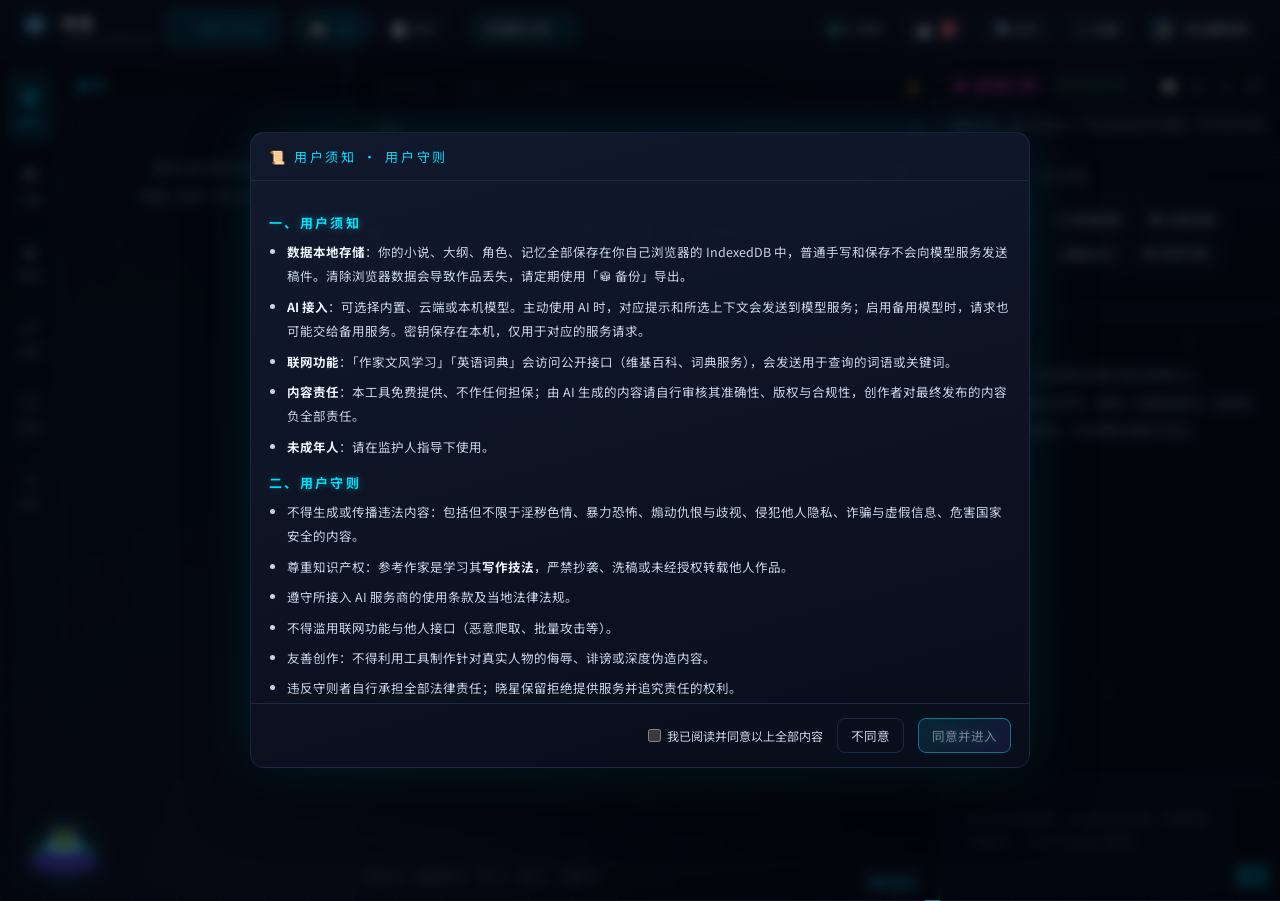
==== index.html @ 67d029e2 "v4.6.0: only DeepSeek is paid (stated clearly), admin entry rebuilt next to inbox, full in-console a" ====
<!DOCTYPE html>
<html lang="zh-CN">
<head>
<meta charset="UTF-8" />
<meta name="viewport" content="width=device-width, initial-scale=1.0" />
<title>晓星 XIAOXING · 全风格小说创作台</title>
<link rel="icon" href="data:image/svg+xml,%3Csvg xmlns='http://www.w3.org/2000/svg' viewBox='0 0 64 64'%3E%3Cdefs%3E%3ClinearGradient id='g' x1='0' y1='0' x2='1' y2='1'%3E%3Cstop offset='0' stop-color='%2300e0ff'/%3E%3Cstop offset='1' stop-color='%237c5cff'/%3E%3C/linearGradient%3E%3C/defs%3E%3Cpath d='M32 4 C34 16 42 22 56 24 C42 26 34 32 32 44 C30 32 22 26 8 24 C22 22 30 16 32 4 Z' fill='url(%23g)'/%3E%3Cpath d='M20 13 L44 35 M44 13 L20 35' stroke='%23eaf6ff' stroke-width='5' stroke-linecap='round'/%3E%3C/svg%3E" />
<meta name="description" content="晓星 XIAOXING —— 免费全风格小说在线创作平台：男频/女频风格表格、大纲、角色卡、记忆库、AI 剧情引擎、作家文风联网学习、英语词典。数据保存在本地浏览器，无字数上限。" />
<meta name="keywords" content="小说写作,在线写小说,AI写小说,小说创作平台,写小说网站,网文创作,小说大纲,剧情推演,AI续写,作家文风,英语词典,晓星,XIAOXING,novel writing,AI novel writer" />
<meta name="author" content="晓星 XIAOXING" />
<meta name="robots" content="index, follow" />
<meta name="theme-color" content="#04060e" />
<link rel="manifest" href="manifest.webmanifest" />
<link rel="apple-touch-icon" href="icons/xiaoxing-192.png" />
<link rel="canonical" href="https://akc071001-max.github.io/xiaoxing/" />
<meta property="og:type" content="website" />
<meta property="og:site_name" content="晓星 XIAOXING" />
<meta property="og:title" content="晓星 XIAOXING · 全风格小说创作台" />
<meta property="og:description" content="免费全风格小说在线创作平台：风格表格、AI 剧情引擎、作家文风联网学习、英语词典，数据本地保存，无字数上限。" />
<meta property="og:url" content="https://akc071001-max.github.io/xiaoxing/" />
<meta property="og:locale" content="zh_CN" />
<meta property="og:image" content="https://akc071001-max.github.io/xiaoxing/og-image.png" />
<meta name="twitter:card" content="summary" />
<script type="application/ld+json">
{"@context":"https://schema.org","@type":"WebApplication","name":"晓星 XIAOXING","alternateName":"XIAOXING Novel Studio","url":"https://akc071001-max.github.io/xiaoxing/","description":"免费全风格小说在线创作平台：风格表格、大纲、角色卡、记忆库、AI 剧情引擎、作家文风联网学习、英语词典，数据保存在本地浏览器。","applicationCategory":"UtilitiesApplication","operatingSystem":"Any","inLanguage":["zh-CN","en","ru"],"offers":{"@type":"Offer","price":"0","priceCurrency":"CNY"},"featureList":["小说写作","小说大纲","角色卡","AI剧情引擎","作家文风学习","英语词典"]}
</script>
<link rel="preconnect" href="https://fonts.googleapis.com" />
<link rel="preconnect" href="https://fonts.gstatic.com" crossorigin />
<link href="https://fonts.googleapis.com/css2?family=Orbitron:wght@500;700;900&family=Noto+Sans+SC:wght@300;400;500;700&family=JetBrains+Mono:wght@400;600&display=swap" rel="stylesheet" />
<link rel="stylesheet" href="css/style.css?v=4.6.0" />
</head>
<body>
<canvas id="starfield" aria-hidden="true"></canvas>
<!-- 管理员专属背景：深黑青色氛围 + 屏幕中央的 LED 车灯（呼吸动效） -->
<div id="admin-eyes" aria-hidden="true">
  <div class="admin-eyes-row">
    <div class="admin-eye" id="admin-eye-l"></div>
    <div class="admin-eye" id="admin-eye-r"></div>
  </div>
  <div class="admin-eye-glow"></div>
  <div class="admin-eye-reflection"></div>
</div>
<div class="scanlines" aria-hidden="true"></div>

<header id="topbar">
  <div class="brand">
    <svg class="logo-svg" viewBox="0 0 64 64" aria-hidden="true">
      <defs>
        <linearGradient id="logoGrad" x1="0" y1="0" x2="1" y2="1">
          <stop offset="0" stop-color="#00e0ff" /><stop offset="1" stop-color="#7c5cff" />
        </linearGradient>
      </defs>
      <path class="logo-star" d="M32 4 C34 16 42 22 56 24 C42 26 34 32 32 44 C30 32 22 26 8 24 C22 22 30 16 32 4 Z" fill="url(#logoGrad)" />
      <path class="logo-x" d="M20 13 L44 35 M44 13 L20 35" stroke="#eaf6ff" stroke-width="5" stroke-linecap="round" />
    </svg>
    <div class="brand-text">
      <div class="brand-name" data-i18n-html="brand.name">晓星 <span>XIAOXING</span></div>
      <div class="brand-sub" data-i18n="brand.sub">全风格小说创作台</div>
    </div>
    <button class="tb-btn accent-btn" type="button" id="btn-quick-start" aria-haspopup="dialog" data-i18n-title="quick.title" title="新手工作台">
      <span aria-hidden="true">↗</span><span class="quick-start-label" data-i18n="quick.title">新手工作台</span>
    </button>
  </div>
  <div class="board-switch">
    <button class="chip mini on" id="board-novel" data-i18n="board.novel">📖 小说</button>
    <button class="chip mini" id="board-paper" data-i18n="board.paper">📄 论文</button>
  </div>
  <button id="btn-novel-switch" class="novel-pill" data-i18n-title="top.novelSwitch" title="切换 / 管理小说">
    <span id="novel-pill-title">未选择小说</span>
    <span class="pill-caret">▾</span>
  </button>
  <div class="topbar-right">
    <div id="stats" class="stats"></div>
    <div class="online-indicator" id="online-indicator" hidden title="当前在线人数（最近 5 分钟活跃）">
      <span class="online-dot"></span><span id="online-count">0</span><span data-i18n="online.label">在线</span>
    </div>
    <button class="tb-btn" id="btn-inbox" data-i18n-title="msg.title" title="私信" hidden>📩<span class="inbox-badge" id="inbox-badge" hidden>0</span></button>
    <button class="tb-btn admin-only" id="btn-admin-console" data-i18n="admin.open" data-i18n-title="admin.openTitle" title="站长操作台">👑 管理</button>
    <button class="tb-btn" id="btn-vip" data-i18n="btn.vip" data-i18n-title="btn.vipTitle" title="会员中心（试运营）">💎 会员</button>
    <button class="tb-btn" id="btn-settings" data-i18n="btn.settings" data-i18n-title="btn.settingsTitle" title="设置">⚙ 设置</button>
    <button class="tb-btn mobile-tool" type="button" id="btn-mobile-assistant" data-i18n-title="asst.title" title="创作小助手" aria-label="创作小助手">✦</button>
    <button id="btn-profile" class="profile-btn" data-i18n-title="btn.profileTitle" title="个人档案（头像 / 昵称）">
      <span id="profile-avatar" class="profile-avatar">✦</span>
      <span id="profile-name" data-i18n="profile.default">未设置昵称</span>
    </button>
  </div>
</header>

<div id="app">
  <nav id="main-nav" aria-label="功能区">
    <button class="nav-item active" data-module="chapters"><span class="nav-ic">☰</span><span class="nav-txt" data-i18n="nav.chapters">章节</span></button>
    <button class="nav-item" data-module="outline"><span class="nav-ic">◈</span><span class="nav-txt" data-i18n="nav.outline">大纲</span></button>
    <button class="nav-item" data-module="characters"><span class="nav-ic">♜</span><span class="nav-txt" data-i18n="nav.characters">角色</span></button>
    <button class="nav-item" data-module="style"><span class="nav-ic">🖊</span><span class="nav-txt" data-i18n="nav.style">文风</span></button>
    <button class="nav-item" data-module="world"><span class="nav-ic">◎</span><span class="nav-txt" data-i18n="nav.world">设定</span></button>
    <button class="nav-item" data-module="memories"><span class="nav-ic">◬</span><span class="nav-txt" data-i18n="nav.memories">记忆</span></button>
  </nav>

  <div id="mobile-paper-nav" class="mobile-tool">
    <button class="btn" type="button" id="btn-mobile-paper-list" aria-controls="side-panel" aria-expanded="false" data-i18n="p.list">论文列表</button>
    <button class="btn accent-btn" type="button" id="btn-mobile-paper-ai" aria-controls="ai-panel" aria-expanded="false" data-i18n="btn.aiToggle">✦ AI 引擎</button>
  </div>

  <aside id="side-panel">
    <div id="panel-head">
      <div id="panel-title">章节</div>
      <div id="panel-actions"></div>
      <button class="icon-btn mobile-tool" type="button" id="btn-mobile-panel-close" data-i18n-title="common.close" title="关闭" aria-label="关闭">✕</button>
    </div>
    <div id="panel-body" class="scroll-area"></div>
  </aside>

  <main id="editor-zone">
    <div id="editor-toolbar">
      <input id="chapter-title" type="text" data-i18n-ph="ed.chapterTitlePh" placeholder="章节标题（可留空，AI 可代起）…" maxlength="120" autocomplete="off" />
      <button class="icon-btn" id="btn-title-suggest" data-i18n-title="co.chapterTitle" title="AI 起章节名">✨</button>
      <select id="chapter-status" data-i18n-title="ed.chapterStatus" title="章节状态">
        <option value="draft" data-i18n="status.draft">草稿</option>
        <option value="revising" data-i18n="status.revising">修订中</option>
        <option value="done" data-i18n="status.done">定稿</option>
      </select>
      <span class="meta-chip" id="word-count">0 字</span>
      <span class="meta-chip save-chip" id="save-state">—</span>
      <button class="btn mini draft-history-btn" id="btn-chapter-history" type="button" disabled>版本历史</button>
      <button class="btn mini" id="btn-manuscript-search" type="button" aria-haspopup="dialog" disabled>全文查找</button>
      <span class="spacer"></span>
      <button class="tb-btn" id="btn-focus" data-i18n="btn.focus" data-i18n-title="btn.focusTitle" title="专注写作模式（隐藏面板）">⛶ 专注</button>
      <button class="tb-btn accent-btn" id="btn-ai-toggle" data-i18n="btn.aiToggle" data-i18n-title="btn.aiToggleTitle" title="AI 剧情引擎">✦ AI 引擎</button>
    </div>
    <div id="chapter-outline-bar">
      <div class="co-head">
        <span class="co-label desktop-brief-label" data-i18n="co.label">📋 本章大纲</span>
        <button class="btn mobile-tool mobile-brief-toggle" type="button" id="btn-mobile-outline" aria-controls="chapter-outline" aria-expanded="false" data-i18n="co.label">📋 本章大纲</button>
        <button class="btn coach-entry" id="btn-chapter-coach" type="button" disabled>构思这一章</button>
        <button class="btn primary gen-btn" id="btn-gen-chapter" data-i18n="co.gen">🚀 开始创作</button>
        <button class="btn" id="btn-gen-again" data-i18n="co.again" data-i18n-title="co.againTitle" title="对结果不满意？重新生成">🔄 重新生成</button>
        <span class="spacer"></span>
        <button class="icon-btn" id="btn-layout-toggle" data-i18n-title="co.layoutToggleTitle" title="切换布局：上下 / 左右分屏">⇋</button>
        <span class="co-hint" id="gen-hint"></span>
      </div>
      <textarea id="chapter-outline" rows="3" data-i18n-ph="co.ph" placeholder="输入本章大纲：本章要发生什么、出现哪些人物、埋什么伏笔…… 输入后点「⚡ 联网生成正文」"></textarea>
    </div>
    <div id="mobile-novel-writing" class="mobile-writing-tools" data-writing-board="novel" hidden>
      <details>
        <summary><span aria-hidden="true">⌨</span><span data-writing-label="keys">写作键</span></summary>
        <div class="mobile-writing-keys" role="group" data-writing-area="tools">
          <button type="button" class="btn" data-writing-key="quotes">“ ”</button>
          <button type="button" class="btn" data-writing-key="brackets">（ ）</button>
          <button type="button" class="btn" data-writing-key="dash">——</button>
          <button type="button" class="btn" data-writing-key="ellipsis">……</button>
          <button type="button" class="btn" data-writing-key="paragraph">↵</button>
          <button type="button" class="btn" data-writing-key="end">↓</button>
        </div>
      </details>
      <button type="button" class="btn mobile-writing-save" data-writing-key="save" aria-controls="editor"><span aria-hidden="true">✓</span><span data-writing-label="save">保存</span></button>
    </div>
    <textarea id="editor" spellcheck="false" data-i18n-ph="ed.editorPh" placeholder="全新章节，从这里开始你的宇宙……（Ctrl+S 保存 · 右侧 ✦ 召唤 AI 引擎）"></textarea>
    <div id="editor-statusbar">
      <span id="status-words">字数：0</span>
      <span id="status-pos">行 1 · 列 1</span>
      <span id="status-chars">字符 0</span>
      <button id="btn-review-chapter" class="btn mini review-entry" type="button" aria-haspopup="dialog">稿件自检</button>
    </div>

    <div id="paper-zone">
      <div id="paper-toolbar">
        <input id="paper-title" type="text" data-i18n-ph="p.titlePh" placeholder="论文标题（可留空，AI 可代起）…" maxlength="120" autocomplete="off" />
        <select id="paper-status" data-i18n-title="p.statusTitle" title="论文状态">
          <option value="draft" data-i18n="status.draft">草稿</option>
          <option value="revising" data-i18n="status.revising">修订中</option>
          <option value="done" data-i18n="status.done">定稿</option>
        </select>
        <select id="paper-lang" data-i18n-title="p.langTitle" title="论文输出语言">
          <option value="zh">中文</option>
          <option value="en">English</option>
          <option value="ru">Русский</option>




        </select>
        <span class="meta-chip" id="paper-word-count">0 字</span>
        <span class="meta-chip save-chip" id="paper-save-state">—</span>
      <button class="btn mini draft-history-btn" id="btn-paper-history" type="button" disabled>版本历史</button>
        <span class="spacer"></span>
        <button class="btn" id="btn-paper-guide" type="button" aria-haspopup="dialog" data-i18n="p.guide">写作向导</button>
        <button type="button" class="btn" id="btn-paper-sources" aria-haspopup="dialog" data-i18n="refs.open" disabled>文献笔记</button>
        <button class="btn primary gen-btn" id="btn-paper-gen" data-i18n="p.gen">📚 检索并生成论文</button>
        <button class="btn" id="btn-paper-again" data-i18n="p.again" data-i18n-title="co.againTitle" title="对结果不满意？重新生成">🔄 重新生成</button>
      </div>
      <div id="paper-topic-bar">
        <span class="co-label desktop-brief-label" data-i18n="p.topicLabel">📄 论文主题 / 要求</span>
        <button class="btn mobile-tool mobile-brief-toggle" type="button" id="btn-mobile-topic" aria-controls="paper-topic" aria-expanded="false" data-i18n="p.topicLabel">📄 论文主题 / 要求</button>
        <textarea id="paper-topic" rows="3" data-i18n-ph="p.topicPh" placeholder="输入论文主题与研究要求…（生成时会联网检索文献，正文带引用编号与出处链接）"></textarea>
      </div>
      <div id="paper-free-note">
        <span data-i18n="p.freeNote"></span>
        <button class="btn mini primary" id="btn-paper-upgrade" data-i18n="p.upgrade">💎 升级获得更佳正文</button>
      </div>
      <div id="mobile-paper-writing" class="mobile-writing-tools" data-writing-board="paper" hidden>
        <details>
          <summary><span aria-hidden="true">⌨</span><span data-writing-label="keys">写作键</span></summary>
          <div class="mobile-writing-keys" role="group" data-writing-area="tools">
            <button type="button" class="btn" data-writing-key="quotes">“ ”</button>
            <button type="button" class="btn" data-writing-key="brackets">（ ）</button>
            <button type="button" class="btn" data-writing-key="dash">——</button>
            <button type="button" class="btn" data-writing-key="ellipsis">……</button>
            <button type="button" class="btn" data-writing-key="paragraph">↵</button>
            <button type="button" class="btn" data-writing-key="end">↓</button>
          </div>
        </details>
        <button type="button" class="btn mobile-writing-save" data-writing-key="save" aria-controls="paper-editor"><span aria-hidden="true">✓</span><span data-writing-label="save">保存</span></button>
      </div>
      <textarea id="paper-editor" spellcheck="false" data-i18n-ph="p.editorPh" placeholder="论文正文将生成在这里：正文带 [1][2] 引用标注，文末附参考文献列表（含出处与网页链接）…"></textarea>
      <div id="paper-statusbar">
        <span id="paper-status-words">字数：0</span>
        <span id="paper-status-pos">行 1 · 列 1</span>
        <button id="btn-review-paper" class="btn mini review-entry" type="button" aria-haspopup="dialog">稿件自检</button>
      </div>
    </div>
  </main>

  <aside id="ai-panel">
    <div id="ai-head">
      <div class="ai-title" data-i18n="ai.title">✦ 剧情引擎</div>
      <div class="ai-model-tag" id="ai-model-tag">未配置模型</div>
      <div class="ai-head-btns">
        <button class="icon-btn" id="btn-dict" data-i18n-title="btn.dictTitle" title="英语词典（选中正文后打开自动查词）">📖</button>
        <button class="icon-btn" id="btn-ai-config" data-i18n-title="ai.configTitle" title="AI 设置">⚙</button>
        <button class="icon-btn" id="btn-ai-clear" data-i18n-title="ai.clearTitle" title="清空对话">⌫</button>
        <button class="icon-btn" id="btn-ai-close" data-i18n-title="ai.closeTitle" title="收起面板">✕</button>
      </div>
    </div>
    <p id="ai-data-note" data-i18n="ai.dataNote">使用 AI 时会发送相关上下文；手写和本地保存不发送稿件。</p>
    <div id="ai-context">
      <details id="ai-ctx-details">
        <summary data-i18n="ai.ctx">上下文注入 · 记忆范围</summary>
        <div class="ctx-grid">
          <label class="ctx-item"><input type="checkbox" id="ctx-outline" checked /> <span data-i18n="ctx.outline">大纲</span></label>
          <label class="ctx-item"><input type="checkbox" id="ctx-chars" checked /> <span data-i18n="ctx.chars">角色卡</span></label>
          <label class="ctx-item"><input type="checkbox" id="ctx-world" checked /> <span data-i18n="ctx.world">世界观设定</span></label>
          <label class="ctx-item"><input type="checkbox" id="ctx-mem" checked /> <span data-i18n="ctx.mem">记忆库</span></label>
          <label class="ctx-item"><input type="checkbox" id="ctx-chat-history" checked /> <span data-i18n="ctx.chatHistory">对话历史</span></label>
          <label class="ctx-item ctx-num"><span data-i18n="ctx.prev">前文章节</span> <input type="number" id="ctx-chapters" value="2" min="0" max="20" /></label>
        </div>
      </details>
    </div>
    <div id="ai-quick">
      <button class="chip" data-action="continue" data-i18n="chip.continue">▶ 续写本章</button>
      <button class="chip" data-action="plot" data-i18n="chip.plot">⛨ 推演剧情</button>
      <button class="chip" data-action="brainstorm" data-i18n="chip.brainstorm">✦ 头脑风暴</button>
      <button class="chip" data-action="polish" data-i18n="chip.polish">✎ 润色选中</button>
      <button class="chip" data-action="extract" data-i18n="chip.extract">◬ 提取记忆</button>
      <button class="chip" data-action="outline" data-i18n="chip.outline">◈ 生成大纲</button>
      <button class="chip" data-action="style" data-i18n="chip.style">✧ 文风诊断</button>
    </div>
    <div id="ai-messages" class="scroll-area"></div>
    <div id="ai-input-row">
      <textarea id="ai-input" rows="3" data-i18n-ph="ai.inputPh" placeholder="与 AI 讨论剧情、让它记住设定、或直接下指令…（Ctrl+Enter 发送）"></textarea>
      <div class="ai-send-wrap">
        <button id="btn-ai-send" class="accent-btn" data-i18n="ai.send">发送</button>
        <button id="btn-ai-stop" class="stop-btn" data-i18n="ai.stop" style="display:none">■ 停止</button>
      </div>
    </div>
  </aside>
</div>

<!-- 书库 -->
<div class="modal-overlay" id="modal-library" hidden>
  <div class="modal">
    <div class="modal-head">
      <div class="modal-title" data-i18n="lib.title">◈ 书库管理</div>
      <button class="icon-btn modal-close" data-close="modal-library">✕</button>
    </div>
    <div class="modal-body">
      <div id="library-list" class="scroll-area lib-list-max"></div>
    </div>
    <div class="modal-foot">
      <button class="btn primary" id="btn-new-novel" data-i18n="lib.new">＋ 新建小说</button>
      <button class="btn ghost" data-close="modal-library" data-i18n="common.close">关闭</button>
    </div>
  </div>
</div>

<!-- 新建/编辑小说（含风格表格） -->
<div class="modal-overlay" id="modal-novel" hidden>
  <div class="modal wide">
    <div class="modal-head">
      <div class="modal-title" id="novel-modal-title">新建小说</div>
      <button class="icon-btn modal-close" data-close="modal-novel">✕</button>
    </div>
    <div class="modal-body">
      <div class="form-col">
        <div class="form-row2">
          <label><span data-i18n="novel.title">书名（可留空，稍后由大纲推理）</span>
            <input id="novel-title" type="text" maxlength="60" data-i18n-ph="novel.titlePh" placeholder="可留空（待定）…" autocomplete="off" />
          </label>
          <label><span data-i18n="novel.descLabel">简介（AI 与记忆系统自动引用）</span>
            <textarea id="novel-desc" rows="2" data-i18n-ph="novel.descPh" placeholder="一句话梗概、核心冲突、风格基调…"></textarea>
          </label>
        </div>
        <div class="novel-title-suggest-row">
          <button class="btn mini" id="btn-novel-title-suggest" data-i18n="novel.titleSuggest">✨ 智能起书名</button>
          <span class="style-chip-note" data-i18n="novel.titleSuggestHint">书名可先空着，写下简介后让 AI 从大纲推理多个候选书名，你来挑选</span>
        </div>
        <div class="style-table">
          <div class="style-row">
            <div class="style-label" data-i18n="style.audience">用户群体</div>
            <div class="style-options" data-field="audience">
              <button class="chip" data-val="男频">男频</button>
              <button class="chip" data-val="女频">女频</button>
              <button class="chip" data-val="通用">通用</button>
            </div>
          </div>
          <div class="style-row">
            <div class="style-label" data-i18n="style.genres">类型（可多选）</div>
            <div class="style-options" data-field="genres"></div>
          </div>
          <div class="style-row">
            <div class="style-label" data-i18n="style.length">篇幅</div>
            <div class="style-options" data-field="length">
              <button class="chip" data-val="长篇">长篇</button>
              <button class="chip" data-val="中篇">中篇</button>
              <button class="chip" data-val="短篇">短篇</button>
              <button class="chip" data-val="未定">未定</button>
            </div>
          </div>
          <div class="style-row">
            <div class="style-label" data-i18n="style.pov">视角</div>
            <div class="style-options" data-field="pov">
              <button class="chip" data-val="第一人称">第一人称</button>
              <button class="chip" data-val="第三人称">第三人称</button>
              <button class="chip" data-val="多视角">多视角</button>
              <button class="chip" data-val="未定">未定</button>
            </div>
          </div>
          <div class="style-row">
            <div class="style-label" data-i18n="style.tone">基调</div>
            <div class="style-options" data-field="tone">
              <button class="chip" data-val="爽文">爽文</button>
              <button class="chip" data-val="正剧">正剧</button>
              <button class="chip" data-val="轻松">轻松</button>
              <button class="chip" data-val="虐文">虐文</button>
              <button class="chip" data-val="悬疑">悬疑</button>
              <button class="chip" data-val="治愈">治愈</button>
              <button class="chip" data-val="未定">未定</button>
            </div>
          </div>
          <div class="style-row">
            <div class="style-label" data-i18n="style.lang">写作语言</div>
            <div class="style-options" data-field="lang">
              <button class="chip" data-val="zh">中文</button>
              <button class="chip" data-val="en">English</button>
              <button class="chip" data-val="ru">Русский</button>
            </div>
          </div>
          <div class="style-row">
            <div class="style-label" data-i18n="style.narrative">写法</div>
            <div class="style-options" data-field="narrative">
              <button class="chip" data-val="dialogue">对话为主</button>
              <button class="chip" data-val="balanced">对话叙述均衡</button>
              <button class="chip" data-val="narrative">叙述为主</button>
            </div>
          </div>
          <div class="style-row">
            <div class="style-label" data-i18n="style.standard">创作标准</div>
            <div class="style-options" data-field="standard">
              <button class="chip" data-val="通用" data-i18n="style.stGeneric">通用</button>
              <button class="chip" data-val="中国网文" data-i18n="style.stNet">中国网文</button>
              <button class="chip" data-val="中式传统" data-i18n="style.stTrad">中式传统</button>
              <button class="chip" data-val="日式轻小说" data-i18n="style.stJP">日式轻小说</button>
              <button class="chip" data-val="欧美小说" data-i18n="style.stWest">欧美小说</button>
              <button class="chip" data-val="俄式文学" data-i18n="style.stRu">俄式文学</button>
            </div>
          </div>
          <div class="style-row">
            <div class="style-label" data-i18n="style.personal">个性化输出</div>
            <div class="style-options" data-field="personal">
              <button class="chip" data-val="human" data-i18n="style.perHuman">更像人写的（自然化）</button>
              <button class="chip" data-val="standard" data-i18n="style.perStandard">标准输出</button>
            </div>
          </div>
          <div class="style-row">
            <div class="style-label" data-i18n="style.authors">参考作家（可多选）</div>
            <div class="style-options" data-field="authors"></div>
            <div class="style-learn">
              <button class="btn mini" id="btn-novel-learn" data-i18n="style.learn">⛁ 联网学习文风</button>
              <span id="novel-learn-status" class="learn-status"></span>
            </div>
          </div>
        </div>
      </div>
    </div>
    <div class="modal-foot">
      <button class="btn primary" id="btn-save-novel" data-i18n="common.save">保存</button>
      <button class="btn ghost" data-close="modal-novel" data-i18n="common.cancel">取消</button>
    </div>
  </div>
</div>

<dialog id="modal-paper-sources" class="modal wide paper-notebook" aria-labelledby="paper-source-heading">
  <div class="modal-head">
    <h2 class="modal-title" id="paper-source-heading">文献笔记</h2>
    <button type="button" class="icon-btn" id="paper-source-close" aria-label="关闭文献笔记">✕</button>
  </div>
  <div class="modal-body">
    <p class="paper-notebook-intro" id="paper-source-intro"></p>
    <div class="paper-notebook-tabs">
      <button type="button" class="btn" id="paper-source-tab-library" aria-pressed="false" aria-controls="paper-source-library"></button>
      <button type="button" class="btn" id="paper-source-tab-form" aria-pressed="true" aria-controls="paper-source-form"></button>
    </div>
    <div class="paper-notebook-columns">
      <form id="paper-source-form" class="paper-notebook-form">
        <h3 id="paper-source-form-title"></h3>
        <label><span id="paper-source-title-label"></span><input class="input" id="paper-source-title" type="text" maxlength="180" required></label>
        <label><span id="paper-source-url-label"></span><input class="input" id="paper-source-url" type="text" inputmode="url" maxlength="600" required></label>
        <div class="paper-notebook-meta">
          <label><span id="paper-source-authors-label"></span><input class="input" id="paper-source-authors" type="text" maxlength="160"></label>
          <label><span id="paper-source-year-label"></span><input class="input" id="paper-source-year" type="text" inputmode="numeric" maxlength="12"></label>
        </div>
        <label><span id="paper-source-venue-label"></span><input class="input" id="paper-source-venue" type="text" maxlength="140"></label>
        <label><span id="paper-source-notes-label"></span><textarea class="input" id="paper-source-notes" rows="3" maxlength="1600"></textarea></label>
        <label class="source-note-check"><input id="paper-source-read" type="checkbox"><span id="paper-source-read-label"></span></label>
        <label class="source-note-check"><input id="paper-source-ai" type="checkbox"><span id="paper-source-ai-label"></span></label>
        <div class="source-note-actions"><button class="btn primary" id="paper-source-submit" type="submit"></button><button class="btn" id="paper-source-reset" type="button"></button></div>
        <output id="paper-source-form-status" class="source-note-meta" aria-live="polite"></output>
      </form>
      <section id="paper-source-library" class="paper-notebook-library" aria-labelledby="paper-source-list-title">
        <h3 id="paper-source-list-title"></h3>
        <div id="paper-source-list"></div>
        <form id="paper-source-search" class="paper-notebook-search">
          <h3 id="paper-source-search-title"></h3>
          <p class="source-note-meta" id="paper-source-search-tip"></p>
          <input class="input" id="paper-source-query" type="search" maxlength="180" required>
          <button type="submit" class="btn" id="paper-source-search-submit"></button>
        </form>
        <output id="paper-source-search-status" class="source-note-meta" aria-live="polite"></output>
        <div id="paper-source-results"></div>
      </section>
    </div>
  </div>
</dialog>

<div class="modal-overlay" id="modal-paper-guide" hidden>
  <section class="modal paper-guide" role="dialog" aria-modal="true" aria-labelledby="paper-guide-title">
    <header class="modal-head">
      <h2 class="modal-title" id="paper-guide-title" data-i18n="p.guideTitle">论文写作路线</h2>
      <button class="icon-btn modal-close" type="button" data-close="modal-paper-guide" data-i18n-title="common.close">✕</button>
    </header>
    <div class="modal-body">
      <ol class="paper-guide-steps">
        <li data-i18n="p.step1"></li>
        <li data-i18n="p.step2"></li>
        <li data-i18n="p.step3"></li>
      </ol>
      <section class="paper-guide-section" aria-labelledby="paper-guide-start">
        <h3 id="paper-guide-start" data-i18n="p.guideStart">选择一个起步模板</h3>
        <p id="paper-guide-template-note"></p>
        <div class="paper-guide-tools">
          <button class="btn" type="button" data-paper-template="review" data-i18n="p.tplReview">文献综述</button>
          <button class="btn" type="button" data-paper-template="compare" data-i18n="p.tplCompare">比较分析</button>
          <button class="btn" type="button" data-paper-template="empirical" data-i18n="p.tplEmpirical">实证研究</button>
        </div>
      </section>
      <section class="paper-guide-section">
        <button class="btn primary" type="button" id="btn-paper-audit" data-i18n="p.audit">核对正文引用</button>
        <button type="button" class="btn" id="paper-source-open-notes" data-i18n="refs.open">文献笔记</button>
        <p data-i18n="p.auditScope"></p>
        <output id="paper-guide-audit-result" role="status" aria-live="polite"></output>
      </section>
    </div>
    <footer class="modal-foot">
      <button class="btn" type="button" data-close="modal-paper-guide" data-i18n="common.close">关闭</button>
    </footer>
  </section>
</div>

<!-- AI 模型接入 -->
<div class="modal-overlay" id="modal-ai" hidden>
  <div class="modal wide model-setup" role="dialog" aria-modal="true" aria-labelledby="model-setup-title">
    <div class="modal-head">
      <div class="modal-title" id="model-setup-title" data-i18n="aiset.title">⚙ AI 模型接入</div>
      <button class="icon-btn modal-close" data-close="modal-ai" data-i18n-title="common.close">✕</button>
    </div>
    <div class="modal-body model-setup-body">
      <section class="model-current" aria-labelledby="model-current-label">
        <span class="ai-section-title" id="model-current-label" data-i18n="model.active">当前模型</span>
        <strong id="model-active-name"></strong>
        <div class="model-muted" id="model-active-meta"></div>
        <div class="model-actions">
          <button class="btn primary" type="button" id="model-use-default" data-i18n="model.useDefault">使用内置模型</button>
          <button class="btn" type="button" id="model-test-active" data-i18n="model.testActive">测试当前模型</button>
        </div>
        <p class="model-muted" data-i18n="model.intro">内置模型无需填密钥；也可接入自己账户里的模型，或连接本机已运行的模型。</p>
      </section>
      <div class="model-actions model-setup-tools">
        <button class="btn" type="button" id="btn-add-provider" data-i18n="model.addCloud">接入其他模型</button>
        <button class="btn" type="button" id="model-add-local" data-i18n="model.addLocal">连接本机模型</button>
      </div>
      <section class="model-library" aria-labelledby="model-library-label">
        <div class="ai-section-title" id="model-library-label" data-i18n="aiset.list">已接入模型</div>
        <div id="provider-list" class="scroll-area prov-list-max"></div>
        <label class="ctx-item"><input type="checkbox" id="set-auto-model" /> <span data-i18n="aiset.auto">自动切换备用模型（当前模型失败时自动换下一个可用模型）</span></label>
      </section>
      <div id="model-test-status" class="model-test-status" role="status" aria-live="polite" hidden></div>
      <section id="model-form" class="model-form" aria-labelledby="model-form-label" hidden>
        <div class="ai-section-title" id="model-form-label" data-i18n="aiset.config">模型配置</div>
        <p id="model-form-guide" class="model-muted"></p>
        <div class="form-col">
          <label><span data-i18n="aiset.preset">预设（快速填充）</span>
            <select id="preset-select"><option value="">— 选择预设 —</option></select>
          </label>
          <label><span data-i18n="aiset.name">显示名称</span>
            <input id="prov-name" type="text" data-i18n-ph="aiset.namePh" placeholder="例如：本地 Qwen" autocomplete="off" />
          </label>
          <label><span data-i18n="aiset.key">API Key</span>
            <input id="prov-key" type="password" data-i18n-ph="model.keyPh" placeholder="仅在服务商要求时填写" autocomplete="off" />
          </label>
          <p class="model-muted" data-i18n="model.testPrivacy">测试只给所填的地址发送一句固定问候，不附带论文或小说内容。</p>
          <details id="model-advanced">
            <summary data-i18n="model.advanced">高级设置（地址、模型名、生成参数）</summary>
            <div class="form-col">
              <label><span data-i18n="aiset.base">API 地址（Base URL，通常以 /v1 结尾）</span>
                <input id="prov-base" type="text" placeholder="https://api.deepseek.com/v1" autocomplete="off" />
              </label>
              <label><span data-i18n="aiset.path">接口路径</span>
                <input id="prov-path" type="text" data-i18n-ph="aiset.pathPh" placeholder="/chat/completions（Pollinations 填 /openai）" autocomplete="off" />
              </label>
              <label><span data-i18n="aiset.model">模型名称</span>
                <input id="prov-model" type="text" placeholder="deepseek-chat / qwen2.5:14b / local-model" autocomplete="off" />
              </label>
              <div class="form-row">
                <label><span data-i18n="aiset.temp">温度（创造性）</span>
                  <input id="prov-temp" type="number" step="0.1" min="0" max="2" value="0.8" />
                </label>
                <label><span data-i18n="aiset.maxtok">最大输出 tokens</span>
                  <input id="prov-maxtok" type="number" min="64" max="128000" value="4096" />
                </label>
              </div>
            </div>
          </details>
        </div>
        <div class="modal-foot">
          <button class="btn ghost" type="button" id="model-hide-form" data-i18n="common.cancel">取消</button>
          <button class="btn ghost" type="button" id="btn-prov-test" data-i18n="aiset.test">测试连接</button>
          <button class="btn danger" type="button" id="btn-prov-del" data-i18n="common.delete">删除</button>
          <button class="btn primary" type="button" id="btn-prov-save" data-i18n="aiset.save">保存并启用</button>
        </div>
      </section>
    </div>
  </div>
</div>

<!-- 备份 -->
<div class="modal-overlay" id="modal-backup" hidden>
  <div class="modal">
    <div class="modal-head">
      <div class="modal-title" data-i18n="backup.title">⛁ 备份与导出</div>
      <button class="icon-btn modal-close" data-close="modal-backup">✕</button>
    </div>
    <div class="modal-body">
      <p class="backup-desc" data-i18n="backup.desc">数据保存在本机浏览器（IndexedDB），清理浏览器数据会丢失，建议定期备份。单章与全书均无字数上限。</p>
      <div class="backup-row"><div><b data-i18n="backup.txt">导出当前作品 TXT</b><span data-i18n="backup.txtSub">导出小说章节或当前论文正文</span></div><button class="btn" id="btn-export-txt" data-i18n="common.export">导出</button></div>
      <div class="backup-row"><div><b id="docx-title">导出 Word 文档</b><span id="docx-desc">下载可继续编辑的小说或论文（.docx）</span></div><button type="button" class="btn" id="btn-export-docx">下载 Word</button></div>
      <div class="backup-row"><div><b data-i18n="backup.json">备份全部作品 JSON</b><span data-i18n="backup.jsonSub">含稿件、版本历史和对话；不含账号或模型密钥</span></div><button class="btn" id="btn-export-json" data-i18n="backup.backupBtn">备份</button></div>
      <div class="backup-row"><div><b data-i18n="backup.import">导入备份 JSON</b><span data-i18n="backup.importSub">恢复为独立副本，保留现有数据</span></div><button class="btn" id="btn-import-json" data-i18n="backup.importBtn">导入</button></div>
      <div class="backup-row danger-row"><div><b data-i18n="backup.wipe">清除全部数据</b><span data-i18n="backup.wipeSub">不可恢复！</span></div><button class="btn danger" id="btn-wipe" data-i18n="backup.wipeBtn">清除</button></div>
      <input type="file" id="import-file" accept="application/json" hidden />
    </div>
  </div>
</div>

<!-- 通用笔记（大纲节点 / 记忆） -->
<div class="modal-overlay" id="modal-note" hidden>
  <div class="modal">
    <div class="modal-head">
      <div class="modal-title" id="note-modal-title">编辑</div>
      <button class="icon-btn modal-close" data-close="modal-note">✕</button>
    </div>
    <div class="modal-body">
      <div class="form-col">
        <label id="note-title-wrap"><span data-i18n="note.title">标题</span>
          <input id="note-title" type="text" maxlength="80" data-i18n-ph="note.titlePh" placeholder="节点 / 卷名" autocomplete="off" />
        </label>
        <label><span data-i18n="note.content">内容</span>
          <textarea id="note-content" rows="10" data-i18n-ph="note.contentPh" placeholder="情节要点、伏笔、一句话记忆…"></textarea>
        </label>
        <label id="note-cat-wrap" style="display:none"><span data-i18n="note.cat">分类</span>
          <select id="note-category">
            <option value="情节" data-i18n="cat.plot">情节</option>
            <option value="人物" data-i18n="cat.char">人物</option>
            <option value="伏笔" data-i18n="cat.foreshadow">伏笔</option>
            <option value="世界" data-i18n="cat.world">世界</option>
            <option value="其他" data-i18n="cat.other">其他</option>
          </select>
        </label>
      </div>
    </div>
    <div class="modal-foot">
      <button class="btn primary" id="btn-note-save" data-i18n="common.save">保存</button>
      <button class="btn ghost" data-close="modal-note" data-i18n="common.cancel">取消</button>
    </div>
  </div>
</div>

<!-- 角色卡 -->
<div class="modal-overlay" id="modal-char" hidden>
  <div class="modal">
    <div class="modal-head">
      <div class="modal-title" data-i18n="char.title">♜ 角色卡</div>
      <button class="icon-btn modal-close" data-close="modal-char">✕</button>
    </div>
    <div class="modal-body">
      <div class="form-col">
        <div class="form-row2">
          <label><span data-i18n="char.name">姓名</span>
            <input id="char-name" type="text" maxlength="30" data-i18n-ph="char.namePh" placeholder="角色名" autocomplete="off" />
          </label>
          <label><span data-i18n="char.role">身份 / 定位</span>
            <input id="char-role" type="text" maxlength="40" data-i18n-ph="char.rolePh" placeholder="主角 / 反派 / 星舰舰长…" autocomplete="off" />
          </label>
        </div>
        <label><span data-i18n="char.appearance">外貌</span>
          <textarea id="char-appearance" rows="2" data-i18n-ph="char.appearancePh" placeholder="外貌特征…"></textarea>
        </label>
        <label><span data-i18n="char.personality">性格</span>
          <textarea id="char-personality" rows="2" data-i18n-ph="char.personalityPh" placeholder="性格特点、说话方式…"></textarea>
        </label>
        <label><span data-i18n="char.background">背景</span>
          <textarea id="char-background" rows="3" data-i18n-ph="char.backgroundPh" placeholder="身世、动机、成长线…"></textarea>
        </label>
        <label><span data-i18n="char.relations">人物关系</span>
          <textarea id="char-relations" rows="2" data-i18n-ph="char.relationsPh" placeholder="与其他角色的关系…"></textarea>
        </label>
        <label><span data-i18n="char.notes">备注 / 伏笔</span>
          <textarea id="char-notes" rows="2" data-i18n-ph="char.notesPh" placeholder="埋设的伏笔、后期计划…"></textarea>
        </label>
      </div>
    </div>
    <div class="modal-foot">
      <button class="btn primary" id="btn-char-save" data-i18n="common.save">保存</button>
      <button class="btn ghost" data-close="modal-char" data-i18n="common.cancel">取消</button>
    </div>
  </div>
</div>

<!-- 个人档案 -->
<div class="modal-overlay" id="modal-profile" hidden>
  <div class="modal">
    <div class="modal-head">
      <div class="modal-title" data-i18n="profile.title">👤 个人档案</div>
      <button class="icon-btn modal-close" data-close="modal-profile">✕</button>
    </div>
    <div class="modal-body">
      <div class="profile-row">
        <div id="profile-preview" class="profile-preview">✦</div>
        <div class="profile-form">
          <label><span data-i18n="profile.nick">昵称</span>
            <input id="profile-nick" type="text" maxlength="16" data-i18n-ph="profile.nickPh" placeholder="你的笔名…" autocomplete="off" />
          </label>
          <div class="profile-btns">
            <button class="btn small" id="btn-avatar-upload" data-i18n="profile.upload">📷 上传头像</button>
            <button class="btn small ghost" id="btn-avatar-clear" data-i18n="profile.clear">恢复默认</button>
            <button class="btn small ghost" id="btn-show-terms" data-i18n="profile.terms">📜 用户须知</button>
          </div>
          <input type="file" id="avatar-file" accept="image/*" hidden />
        </div>
      </div>
      <div class="ai-section-title" style="margin-top:14px" data-i18n="profile.pick">选择头像</div>
      <div id="avatar-grid" class="avatar-grid"></div>
    </div>
    <div class="modal-foot">
      <button class="btn primary" id="btn-profile-save" data-i18n="common.save">保存</button>
      <button class="btn ghost" data-close="modal-profile" data-i18n="common.cancel">取消</button>
    </div>
  </div>
</div>

<!-- 英语词典 -->
<div class="modal-overlay" id="modal-dict" hidden>
  <div class="modal">
    <div class="modal-head">
      <div class="modal-title" data-i18n="dict.title">📖 词典</div>
      <button class="icon-btn modal-close" data-close="modal-dict">✕</button>
    </div>
    <div class="modal-body">
      <div class="dict-search">
        <input id="dict-input" type="text" data-i18n-ph="dict.ph" placeholder="输入英文单词…（选中正文后打开自动查词）" autocomplete="off" />
        <button class="btn primary" id="btn-dict-search" data-i18n="dict.search">查询</button>
      </div>
      <div id="dict-result" class="scroll-area dict-result"></div>
    </div>
  </div>
</div>

<!-- 确认 -->
<div class="modal-overlay" id="modal-confirm" hidden>
  <div class="modal small">
    <div class="modal-body">
      <div class="confirm-text" id="confirm-text"></div>
    </div>
    <div class="modal-foot">
      <button class="btn danger" id="btn-confirm-ok" data-i18n="common.confirm">确定</button>
      <button class="btn ghost" id="btn-confirm-cancel" data-i18n="common.cancel">取消</button>
    </div>
  </div>
</div>

<!-- 用户须知 · 用户守则（首次使用必须同意） -->
<div class="modal-overlay" id="modal-terms" hidden>
  <div class="modal terms-modal">
    <div class="modal-head">
      <div class="modal-title" data-i18n="terms.title">📜 用户须知 · 用户守则</div>
    </div>
    <div class="modal-body terms-body">
      <h3 class="terms-h" data-i18n="terms.noticeTitle">一、用户须知</h3>
      <div class="terms-sec" data-i18n-html="terms.notice"></div>
      <h3 class="terms-h" data-i18n="terms.rulesTitle">二、用户守则</h3>
      <div class="terms-sec" data-i18n-html="terms.rules"></div>
      <p class="terms-version" data-i18n="terms.version">版本 2025-01 · 晓星 XIAOXING</p>
    </div>
    <div class="modal-foot terms-foot">
      <label class="ctx-item"><input type="checkbox" id="terms-agree-chk" /> <span data-i18n="terms.agreeLabel">我已阅读并同意以上全部内容</span></label>
      <button class="btn ghost" id="btn-terms-decline" data-i18n="terms.declineBtn">不同意</button>
      <button class="btn primary" id="btn-terms-agree" data-i18n="terms.agreeBtn" disabled>同意并进入</button>
    </div>
  </div>
</div>

<!-- 联网生成进度 -->
<div id="gen-progress" hidden>
  <div class="gp-head">
    <span class="gp-title" id="gp-title">⚡ 联网生成正文</span>
    <button class="icon-btn" id="btn-gen-cancel" data-i18n-title="common.cancel" title="取消">✕</button>
  </div>
  <div id="gen-stages"></div>
  <div class="gp-note" id="gp-note"></div>
</div>

<!-- 意见反馈 -->
<div class="modal-overlay" id="modal-feedback" hidden>
  <div class="modal">
    <div class="modal-head">
      <div class="modal-title" data-i18n="fb.title">💬 意见反馈</div>
      <button class="icon-btn modal-close" data-close="modal-feedback">✕</button>
    </div>
    <div class="modal-body">
      <label><span data-i18n="fb.label">问题或建议</span>
        <textarea id="feedback-text" rows="7" data-i18n-ph="fb.ph" placeholder="请描述您遇到的问题或建议…"></textarea>
      </label>
      <p class="fb-hint" data-i18n="fb.hint">我们会认真阅读每一条反馈。</p>
    </div>
    <div class="modal-foot">
      <button class="btn primary" id="btn-fb-send" data-i18n="fb.send">提交反馈</button>
      <button class="btn ghost" data-close="modal-feedback" data-i18n="common.cancel">取消</button>
    </div>
  </div>
</div>

<!-- 会员中心（试运营） -->
<div class="modal-overlay" id="modal-vip" hidden>
  <div class="modal wide">
    <div class="modal-head">
      <div class="modal-title" data-i18n="vip.title">💎 会员中心</div>
      <button class="icon-btn modal-close" data-close="modal-vip">✕</button>
    </div>
    <div class="modal-body">
      <div class="vip-notice" id="vip-trial-banner" hidden></div>
      <div class="vip-notice" data-i18n="vip.notice">试运营 · 不收费</div>
      <div class="vip-plans">
        <div class="vip-card current">
          <div class="vip-name" data-i18n="vip.free">免费体验版</div>
          <div class="vip-price" data-i18n="vip.freePrice">¥0 · 试运营</div>
          <ul>
            <li data-i18n="vip.f1">内置免费 AI 模型（自动适配）</li>
            <li data-i18n="vip.f2">全部创作功能</li>
            <li data-i18n="vip.f3">记忆前 2 章 · 数据本地保存</li>
          </ul>
          <button class="btn ghost" data-plan="free" data-i18n="vip.freeBtn">当前方案</button>
        </div>
        <div class="vip-card vip-deepseek">
          <div class="vip-name" data-i18n="vip.deepseek">DeepSeek 月度会员</div>
          <div class="vip-price" data-i18n="vip.deepseekPrice">¥40 / 月</div>
          <ul>
            <li data-i18n="vip.d1">DeepSeek 等优质大模型稳定接入（不占用免费额度）</li>
            <li data-i18n="vip.d2">更快响应 · 更长记忆（前 5 章）</li>
            <li data-i18n="vip.d3">按月支付 · 不自动续费 · 到期自行决定是否续费</li>
          </ul>
          <button class="btn primary" data-plan="deepseek" data-i18n="vip.deepseekBtn">签署协议并开通</button>
        </div>
      </div>
      <p class="vip-foot-note" data-i18n="vip.foot">目前唯一付费内容：DeepSeek 月度会员（¥40/月）；其余功能在试运营期间免费。</p>
      <div class="set-section-title" data-i18n="vip.searchTitle">🔍 全网搜索 AI 模型</div>
      <div class="or-search-row">
        <input class="input" id="or-search-input" data-i18n-ph="vip.searchPh" placeholder="输入关键词搜索全网模型（如 deepseek / qwen / llama…）" autocomplete="off" />
        <button class="btn primary" id="btn-or-search" data-i18n="vip.searchBtn">搜索</button>
      </div>
      <div id="or-results" class="scroll-area or-results"></div>
    </div>
  </div>
</div>

<!-- 设置中心 -->
<div class="modal-overlay" id="modal-settings" hidden>
  <div class="modal">
    <div class="modal-head">
      <div class="modal-title" data-i18n="set.title">⚙ 设置</div>
      <button class="icon-btn modal-close" data-close="modal-settings">✕</button>
    </div>
    <div class="modal-body set-body">
      <div class="set-section-title" data-i18n="set.ui">界面设置</div>
      <div class="set-row">
        <span class="set-label" data-i18n="set.font">正文字号</span>
        <button class="btn small" id="set-font-minus">A−</button>
        <span class="set-val" id="set-font-val">18px</span>
        <button class="btn small" id="set-font-plus">A+</button>
      </div>
      <div class="set-row">
        <span class="set-label" data-i18n="set.layout">界面样式</span>
        <button class="chip set-chip" id="set-layout-stack" data-layout="stack" data-i18n="set.stack">小框大纲 · 大框正文</button>
        <button class="chip set-chip" id="set-layout-split" data-layout="split" data-i18n="set.split">一半大纲 · 一半正文</button>
      </div>
      <div class="set-row">
        <span class="set-label" data-i18n="set.aipanel">AI 引擎面板</span>
        <button class="chip set-chip" id="set-ai-on" data-aipanel="1" data-i18n="set.on">开</button>
        <button class="chip set-chip" id="set-ai-off" data-aipanel="0" data-i18n="set.off">关</button>
      </div>
      <div class="set-row">
        <span class="set-label" data-i18n="set.accent">主题色</span>
        <div class="accent-row">
          <button class="accent-dot" data-accent="cyan" style="--c:#00e0ff" data-i18n-title="aColor.cyan" title="青色"></button>
          <button class="accent-dot" data-accent="magenta" style="--c:#ff4fd8" data-i18n-title="aColor.magenta" title="品红"></button>
          <button class="accent-dot" data-accent="green" style="--c:#3ddc97" data-i18n-title="aColor.green" title="翠绿"></button>
          <button class="accent-dot" data-accent="gold" style="--c:#ffb454" data-i18n-title="aColor.gold" title="琥珀"></button>
        </div>
      </div>
      <div class="set-row">
        <span class="set-label" data-i18n="set.bg">页面背景</span>
        <button class="chip set-chip" id="set-bg-stars" data-bg="stars">✨ 星空</button>
        <button class="chip set-chip" id="set-bg-solar" data-bg="solar">🪐 太阳系</button>
        <button class="chip set-chip" id="set-bg-galaxy" data-bg="galaxy">🌌 银河系</button>
        <button class="chip set-chip" id="set-bg-planet" data-bg="planet">🌍 星球</button>
      </div>
      <div class="set-row admin-only" id="admin-bg-row">
        <span class="set-label" data-i18n="set.adminBg">👑 管理员专属背景</span>
        <button class="chip set-chip" id="set-admin-bg-on" data-adminbg="1" data-i18n="set.adminBgOn">红灯车灯</button>
        <button class="chip set-chip" id="set-admin-bg-off" data-adminbg="0" data-i18n="set.adminBgOff">普通版背景</button>
      </div>
      <div class="set-row">
        <span class="set-label" data-i18n="set.pet">创作小助手</span>
        <button class="chip set-chip" id="set-pet-on" data-pet="1" data-i18n="set.on">显示</button>
        <button class="chip set-chip" id="set-pet-off" data-pet="0" data-i18n="set.off">隐藏</button>
      </div>
      <div class="set-section-title" data-i18n="set.account">个人账户</div>
      <div class="set-row">
        <span class="set-avatar" id="set-profile-avatar">✦</span>
        <span class="set-label" id="set-profile-name">未设置昵称</span>
        <button class="btn small" id="set-profile-edit" data-i18n="set.editProfile">编辑头像 / 昵称</button>
      </div>
      <div class="set-row">
        <span class="set-label" data-i18n="auth.account">登录账户</span>
        <span class="set-val" id="set-account-name">—</span>
        <button class="btn small" id="set-login" data-i18n="auth.login">登录</button>
        <button class="btn small" id="set-logout" data-i18n="auth.logout" hidden>退出登录</button>
      </div>
      <div class="set-row" id="set-email-row" style="display:none">
        <span class="set-label" data-i18n="set.emailLabel">邮箱（用于确认用户信息）</span>
        <input class="input" id="set-email-input" type="email" maxlength="254" data-i18n-ph="auth.emailPh" placeholder="name@example.com" autocomplete="off" />
        <button class="btn small" id="set-email-save" data-i18n="set.emailSave">保存邮箱</button>
      </div>
      <div class="set-section-title" data-i18n="set.lang">语言 Language</div>
      <div class="set-row">
        <button class="chip set-chip" id="set-lang-zh" data-lang="zh">中文</button>
        <button class="chip set-chip" id="set-lang-en" data-lang="en">English</button>
        <button class="chip set-chip" id="set-lang-ru" data-lang="ru">Русский</button>
      </div>
      <div class="set-section-title" data-i18n="set.general">通用</div>
      <div class="set-grid">
        <button class="btn" id="set-backup" data-i18n="set.backup">⛁ 备份与导出</button>
        <button class="btn" id="set-ai" data-i18n="set.ai">⚙ AI 模型接入</button>
        <button type="button" class="btn" id="set-install-app">安装到设备</button>
        <button class="btn" id="set-dict" data-i18n="btn.dict">📖 英语词典</button>
        <button class="btn" id="set-feedback" data-i18n="set.feedback">💬 问题反馈</button>
        <button class="btn" id="set-terms" data-i18n="set.terms">📜 用户须知</button>
        <button class="btn" id="set-storage-req" data-i18n="set.storage">💾 存储权限</button>
      </div>
      <div class="set-row">
        <span class="set-label" data-i18n="set.storageState">存储状态</span>
        <span class="set-val" id="set-storage-val">—</span>
      </div>
      <div class="set-section-title" data-i18n="set.about">版本更新</div>
      <div class="set-row">
        <span class="set-label" data-i18n="set.version">当前版本</span>
        <span class="set-val mono" id="set-version">3.4.0</span>
        <button class="btn small" id="btn-check-update" data-i18n="set.check">检查更新</button>
      </div>
      <div class="set-section-title" data-i18n="set.credits">开发者名单</div>
      <div class="set-row">
        <span class="set-label" data-i18n="set.creator">创作者：小柚子</span>
        <span class="set-val" data-i18n="set.creatorNote">本站由单人开发 · 不定期更新</span>
      </div>
      <div class="dev-tip">
        <img class="tip-qr" src="qr-tip.png" alt="打赏收款码" />
        <div class="dev-tip-body">
          <div class="tip-note" data-i18n="tip.note"></div>
          <div class="tip-amounts">
            <button class="chip set-chip" data-tip="6.66">¥6.66</button>
            <button class="chip set-chip" data-tip="8.88">¥8.88</button>
            <button class="chip set-chip" data-tip="18.88">¥18.88</button>
            <button class="chip set-chip" data-tip="66.66">¥66.66</button>
            <input class="input tip-custom" id="tip-custom" type="number" min="0.01" step="0.01" data-i18n-ph="tip.customPh" placeholder="自定义金额（元）…" autocomplete="off" />
          </div>
          <textarea id="tip-msg" rows="2" data-i18n-ph="tip.msgPh" placeholder="给创作者留言（可选）…"></textarea>
          <button class="btn small primary" id="btn-tip-send" data-i18n="tip.send">💛 送出心意</button>
        </div>
      </div>
    </div>
  </div>
</div>

<!-- 存储权限请求（首次使用） -->
<div class="modal-overlay" id="modal-storage" hidden>
  <div class="modal small">
    <div class="modal-head">
      <div class="modal-title" data-i18n="storage.title">💾 存储权限请求</div>
    </div>
    <div class="modal-body">
      <p class="terms-sec" data-i18n-html="storage.desc"></p>
    </div>
    <div class="modal-foot">
      <button class="btn ghost" id="btn-storage-deny" data-i18n="storage.deny">拒绝</button>
      <button class="btn primary" id="btn-storage-allow" data-i18n="storage.allow">同意并存储</button>
    </div>
  </div>
</div>

<!-- 智能起名 -->
<div class="modal-overlay" id="modal-titles" hidden>
  <div class="modal">
    <div class="modal-head">
      <div class="modal-title" id="titles-modal-title">✨ 智能起名</div>
      <button class="icon-btn modal-close" data-close="modal-titles">✕</button>
    </div>
    <div class="modal-body">
      <div id="title-list" class="scroll-area title-list-max"></div>
    </div>
    <div class="modal-foot">
      <button class="btn ghost" data-close="modal-titles" data-i18n="common.cancel">取消</button>
    </div>
  </div>
</div>

<!-- 创作小助手 -->
<div class="modal-overlay" id="modal-assistant" hidden>
  <div class="modal wide">
    <div class="modal-head">
      <div class="modal-title" data-i18n="asst.title">🛸 创作小助手</div>
      <button class="icon-btn modal-close" data-close="modal-assistant">✕</button>
    </div>
    <div class="modal-body asst-body">
      <div data-i18n-html="asst.guide"></div>
      <div class="asst-actions">
        <button class="btn" id="asst-new-novel" data-i18n="asst.a1">＋ 新建小说</button>
        <button class="btn primary" id="asst-gen" data-i18n="asst.a2">🚀 开始创作</button>
        <button class="btn" id="asst-titles" data-i18n="asst.a3">✨ 智能起名</button>
        <button class="btn" id="asst-settings" data-i18n="asst.a4">⚙ 打开设置</button>
        <button class="btn" id="asst-feedback" data-i18n="asst.a5">💬 我要反馈</button>
        <button class="btn ghost" id="asst-hide" data-i18n="asst.hide">🙈 隐藏小助手</button>
      </div>
    </div>
  </div>
</div>

<!-- 存储警告横幅 -->
<div id="storage-warn" hidden data-i18n="storage.warn"></div>

<!-- 创作小宠物（可拖拽 / 点击互动 / 双击彩蛋） -->
<div id="pet" class="pet" data-i18n-title="asst.petTitle" title="拖我随便走 · 点击找小助手 · 双击有惊喜">
  <div class="pet-wrap">
    <svg viewBox="0 0 120 100" width="92" height="78" aria-hidden="true">
      <ellipse cx="60" cy="80" rx="44" ry="13" fill="#5a3fd6" opacity="0.92"/>
      <path d="M22 64 Q60 42 98 64 Q60 76 22 64 Z" fill="#00e0ff" opacity="0.85"/>
      <circle cx="22" cy="66" r="2.6" fill="#ffd75c"/><circle cx="40" cy="60" r="2.6" fill="#ffd75c"/><circle cx="80" cy="60" r="2.6" fill="#ffd75c"/><circle cx="98" cy="66" r="2.6" fill="#ffd75c"/>
      <ellipse cx="60" cy="54" rx="21" ry="15" fill="#b9f6ff" opacity="0.65"/>
      <circle cx="60" cy="51" r="12" fill="#7fd16b"/>
      <line x1="52" y1="41" x2="47" y2="33" stroke="#7fd16b" stroke-width="2"/><circle cx="46.5" cy="32" r="2.4" fill="#ffd75c"/>
      <line x1="68" y1="41" x2="73" y2="33" stroke="#7fd16b" stroke-width="2"/><circle cx="73.5" cy="32" r="2.4" fill="#ffd75c"/>
      <circle cx="54.5" cy="49" r="3.2" fill="#0a1f0a"/><circle cx="65.5" cy="49" r="3.2" fill="#0a1f0a"/>
      <circle cx="55.6" cy="50" r="1.1" fill="#fff"/><circle cx="66.6" cy="50" r="1.1" fill="#fff"/>
      <path d="M56.5 55 Q60 58 63.5 55" stroke="#0a1f0a" fill="none" stroke-width="1.5" stroke-linecap="round"/>
    </svg>
    <svg class="pet-hurt-face" viewBox="0 0 120 100" width="92" height="78" aria-hidden="true">
      <ellipse cx="52" cy="49" rx="6.2" ry="5.2" fill="#4a3a72"/>
      <ellipse cx="68" cy="49" rx="6.2" ry="5.2" fill="#4a3a72"/>
      <g stroke="#0a1f0a" stroke-width="2" stroke-linecap="round">
        <line x1="48.5" y1="45.5" x2="55.5" y2="52.5"/><line x1="55.5" y1="45.5" x2="48.5" y2="52.5"/>
        <line x1="64.5" y1="45.5" x2="71.5" y2="52.5"/><line x1="71.5" y1="45.5" x2="64.5" y2="52.5"/>
      </g>
      <circle cx="71" cy="40" r="6" fill="#ff8a7a" stroke="#d85c4a" stroke-width="1.5"/>
      <circle cx="71" cy="40" r="2.2" fill="#d85c4a"/>
      <g transform="rotate(-25 47 57)">
        <rect x="39" y="53" width="16" height="8" rx="3" fill="#ffd9b3"/>
        <rect x="45.5" y="51.5" width="3" height="11" rx="1.4" fill="#f0b98f"/>
        <rect x="41" y="54.5" width="12" height="3" rx="1.4" fill="#f0b98f"/>
      </g>
      <path d="M55 58 q2.5 3.5 5 0 t5 0" stroke="#0a1f0a" stroke-width="1.6" fill="none" stroke-linecap="round"/>
    </svg>
    <div class="hurt-stars">✦ ✦ ✦</div>
  </div>
  <div id="pet-bubble" class="pet-bubble"></div>
</div>

<!-- 登录 / 注册 -->
<div class="modal-overlay" id="modal-auth" hidden>
  <div class="modal">
    <div class="modal-head">
      <div class="modal-title" data-i18n="auth.title">👤 登录 / 注册</div>
    </div>
    <div class="modal-body">
      <div class="auth-langs">
        <button class="chip mini" data-authlang="zh">中文</button>
        <button class="chip mini" data-authlang="en">English</button>
        <button class="chip mini" data-authlang="ru">Русский</button>
      </div>
      <div class="auth-tabs">
        <button class="chip set-chip on" id="auth-tab-login" data-i18n="auth.login">登录</button>
        <button class="chip set-chip" id="auth-tab-register" data-i18n="auth.register">注册</button>
      </div>
      <div class="form-col">
        <label><span data-i18n="auth.user">用户名</span>
          <input id="auth-user" type="text" maxlength="20" data-i18n-ph="auth.userPh" placeholder="2-20 位：字母 / 数字 / 下划线 / 中文" autocomplete="off" />
        </label>
        <label><span data-i18n="auth.pass">密码</span>
          <input id="auth-pass" type="password" maxlength="20" data-i18n-ph="auth.passPh" placeholder="至少 6 位，必须包含英文字母 + 数字" autocomplete="off" />
        </label>
        <label id="auth-pass2-wrap" style="display:none"><span data-i18n="auth.pass2">确认密码</span>
          <input id="auth-pass2" type="password" maxlength="20" data-i18n-ph="auth.pass2Ph" placeholder="再输入一次密码" autocomplete="off" />
        </label>
        <label id="auth-email-wrap" style="display:none"><span data-i18n="auth.email">邮箱（必填，用于确认用户信息）</span>
          <input id="auth-email" type="email" maxlength="254" data-i18n-ph="auth.emailPh" placeholder="name@example.com" autocomplete="off" />
        </label>
        <label id="auth-question-wrap" style="display:none"><span data-i18n="auth.question">密保问题（选填，用于找回密码）</span>
          <select id="auth-question">
            <option value="" data-i18n="auth.q0">不设置密保</option>
            <option value="q1" data-i18n="auth.q1">你最喜欢的一本书？</option>
            <option value="q2" data-i18n="auth.q2">你小时候的昵称？</option>
            <option value="q3" data-i18n="auth.q3">你第一位老师的姓氏？</option>
            <option value="q4" data-i18n="auth.q4">你最喜欢的城市？</option>
          </select>
        </label>
        <label id="auth-answer-wrap" style="display:none"><span data-i18n="auth.answer">密保答案</span>
          <input id="auth-answer" type="text" maxlength="64" data-i18n-ph="auth.answerPh" placeholder="2-64 字符（请牢记）" autocomplete="off" />
        </label>
        <div class="auth-hint" id="auth-hint"></div>
        <button class="btn-link" type="button" id="btn-auth-forgot" data-i18n="auth.forgot">忘记密码？</button>
      </div>
      <div class="form-col" id="forgot-panel" hidden>
        <label><span data-i18n="auth.user">用户名</span>
          <input id="forgot-user" type="text" maxlength="20" data-i18n-ph="auth.userPh" placeholder="输入要找回的账户用户名" autocomplete="off" />
        </label>
        <div class="auth-hint" id="forgot-hint"></div>
        <label id="forgot-question-wrap" hidden><span data-i18n="auth.question">密保问题</span>
          <span class="forgot-question-text" id="forgot-question-text">—</span>
        </label>
        <label id="forgot-answer-wrap" hidden><span data-i18n="auth.answer">密保答案</span>
          <input id="forgot-answer" type="text" maxlength="64" data-i18n-ph="auth.answerPh" placeholder="注册时设置的答案" autocomplete="off" />
        </label>
        <label id="forgot-pass-wrap" hidden><span data-i18n="auth.newPass">新密码</span>
          <input id="forgot-pass" type="password" maxlength="128" data-i18n-ph="auth.passPh" placeholder="至少 6 位，必须包含英文字母 + 数字" autocomplete="off" />
        </label>
        <div class="forgot-actions">
          <button class="btn" type="button" id="btn-forgot-back" data-i18n="auth.backLogin">返回登录</button>
          <button class="btn primary" type="button" id="btn-forgot-reset" data-i18n="auth.resetPassword" disabled>重置密码</button>
        </div>
      </div>
      <div class="trial-banner" id="auth-trial-banner" hidden data-i18n="auth.trialBanner">🎁 注册新账户即享 1 天专业版免费体验（不强制消费）</div>
    </div>
    <div class="modal-foot auth-choices">
      <button class="btn accent-btn" type="button" id="btn-auth-guest" data-i18n="quick.guest">先本地写作</button>
      <button class="btn primary" id="btn-auth-submit" data-i18n="auth.submitLogin">登录</button>
      <p class="auth-local-note" data-i18n="quick.guestNote">可以不注册。允许本地保存后，作品只留在当前浏览器。</p>
    </div>
  </div>
</div>

<!-- 新手工作台 -->
<dialog id="modal-quick-start" class="modal quick-start" aria-labelledby="quick-start-title">
  <div class="modal-head">
    <div class="modal-title" id="quick-start-title" data-i18n="quick.title">新手工作台</div>
    <button class="icon-btn modal-close" type="button" id="btn-quick-close" data-i18n-title="common.close" title="关闭">✕</button>
  </div>
  <div class="modal-body quick-body">
    <div class="quick-intro">
      <strong data-i18n="quick.heading">第一段，从这里写起。</strong>
      <p data-i18n="quick.intro">不用写代码。可以自己写，也可以先选模型，再用 AI 协助。</p>
    </div>
    <div class="quick-grid">
      <button type="button" class="quick-card quick-writing" data-quick-action="novel" autofocus>
        <span class="quick-icon" aria-hidden="true">◈</span>
        <span><b data-i18n="quick.novel">开始写小说</b><small data-i18n="quick.novelHint">建一本小说，直接打开第一章。可写正文，也可先列大纲。</small></span>
      </button>
      <button type="button" class="quick-card quick-writing" data-quick-action="paper">
        <span class="quick-icon" aria-hidden="true">▤</span>
        <span><b data-i18n="quick.paper">开始写论文</b><small data-i18n="quick.paperHint">新建一篇论文，填研究主题，再选择输出语言。</small></span>
      </button>
      <button type="button" class="quick-card" data-quick-action="model">
        <span class="quick-icon" aria-hidden="true">✦</span>
        <span><b data-i18n="quick.model">选择 AI 模型</b><small data-i18n="quick.modelHint">选择已保存的模型，或用预设接入你的服务。</small></span>
      </button>
      <button type="button" class="quick-card" data-quick-action="backup">
        <span class="quick-icon" aria-hidden="true">↓</span>
        <span><b data-i18n="quick.backup">备份与恢复</b><small data-i18n="quick.backupHint">下载全文或作品备份，也可从备份恢复。</small></span>
      </button>
    </div>
    <p class="quick-tip" data-i18n="quick.tip">作品默认留在当前浏览器。换设备前，请先导出备份。</p>
  </div>
</dialog>

<!-- 更新完成弹窗 -->
<div class="modal-overlay" id="modal-update" hidden>
  <div class="modal">
    <div class="modal-head">
      <div class="modal-title" data-i18n="upd.title">🎉 更新完成</div>
    </div>
    <div class="modal-body">
      <div class="upd-version" id="upd-version"></div>
      <div class="set-section-title" data-i18n="upd.whatsNew">本次更新内容</div>
      <div id="upd-items"></div>
    </div>
    <div class="modal-foot">
      <button class="btn primary" id="btn-upd-done" data-i18n="upd.done">知道了</button>
    </div>
  </div>
</div>

<!-- 站长操作台（管理员账号站内直接操作） -->
<div class="modal-overlay" id="modal-admin" hidden>
  <div class="modal wide">
    <div class="modal-head">
      <div class="modal-title" data-i18n="admin.title">👑 站长操作台</div>
      <button class="icon-btn modal-close" data-close="modal-admin">✕</button>
    </div>
    <div class="modal-body admin-console-body">
      <p class="admin-func-note" data-i18n="admin.funcNote"></p>
      <div class="admin-stats-row">
        <div class="admin-stat"><span class="as-num" id="admin-stat-total">—</span><span class="as-label" data-i18n="admin.total">注册人数</span></div>
        <div class="admin-stat"><span class="as-num" id="admin-stat-online">—</span><span class="as-label" data-i18n="admin.online">在线人数</span></div>
        <div class="admin-stat"><span class="as-num" id="admin-stat-payers">—</span><span class="as-label" data-i18n="admin.payers">充值人数</span></div>
        <div class="admin-stat"><span class="as-num" id="admin-stat-net">—</span><span class="as-label" data-i18n="admin.net">净收入（元）</span></div>
      </div>
      <div class="set-section-title" data-i18n="admin.pendingTitle">⏳ 待核对付款</div>
      <div class="admin-pending-list" id="admin-pending-list"></div>
      <div class="set-section-title" data-i18n="admin.paymentsTitle">💰 收款流水（最近）</div>
      <div class="admin-payments-list" id="admin-payments-list"></div>
      <div class="set-section-title" data-i18n="admin.receiptTitle">🧾 收退款登记（核对到账后填写）</div>
      <div class="admin-receipt-form" id="admin-receipt-form">
        <select class="input" id="ar-kind">
          <option value="payment" data-i18n="admin.receiptPayment">收款</option>
          <option value="refund" data-i18n="admin.receiptRefund">退款</option>
        </select>
        <select class="input" id="ar-user"></select>
        <input class="input" id="ar-amount" type="number" min="0.01" step="0.01" data-i18n-ph="admin.receiptAmount" placeholder="金额（元）" autocomplete="off" />
        <input class="input" id="ar-ref" maxlength="120" data-i18n-ph="admin.receiptRef" placeholder="交易编号" autocomplete="off" />
        <input class="input" id="ar-time" type="datetime-local" />
        <input class="input" id="ar-note" maxlength="500" data-i18n-ph="admin.receiptNote" placeholder="备注（可选）" autocomplete="off" />
        <button class="btn small primary" id="btn-ar-submit" data-i18n="admin.receiptSubmit">登记</button>
      </div>
      <div class="admin-toolbar">
        <input class="input" id="admin-user-search" data-i18n-ph="admin.searchPh" placeholder="搜索用户…" autocomplete="off" />
        <button class="btn small" id="btn-admin-refresh" data-i18n="admin.refresh">刷新</button>
        <a class="btn small" href="admin.html" target="_blank" rel="noopener" data-i18n="admin.fullConsole">打开完整后台 ↗</a>
      </div>
      <div class="admin-user-list" id="admin-user-list"></div>
      <div class="admin-msg-composer" id="admin-msg-composer" hidden>
        <div class="set-section-title"><span data-i18n="admin.msgTarget">私信发送给：</span><b id="admin-msg-target-name"></b></div>
        <textarea class="input" id="admin-msg-text" rows="3" data-i18n-ph="admin.msgPh" placeholder="私信内容（可发送 API 密钥等）…"></textarea>
        <div class="admin-msg-actions">
          <button class="btn small" id="btn-admin-msg-cancel" data-i18n="common.cancel">取消</button>
          <button class="btn small primary" id="btn-admin-msg-send" data-i18n="admin.msgSend">发送</button>
        </div>
      </div>
      <div class="auth-hint" id="admin-status"></div>
    </div>
  </div>
</div>

<!-- DeepSeek 月度会员：付费协议与收款 -->
<div class="modal-overlay" id="modal-agreement" hidden>
  <div class="modal wide">
    <div class="modal-head">
      <div class="modal-title" data-i18n="agr.title">📄 DeepSeek 月度会员付费协议</div>
      <button class="icon-btn modal-close" data-close="modal-agreement">✕</button>
    </div>
    <div class="modal-body">
      <div class="agr-scroll" id="agr-text"></div>
      <div id="agr-sign-section">
        <label class="agr-check"><input type="checkbox" id="agr-agree-chk" />
          <span data-i18n="agr.agreeLabel">我已阅读并同意以上全部条款</span>
        </label>
        <label class="agr-sign"><span data-i18n="agr.signLabel">电子签名（输入用户名确认签署）</span>
          <input class="input" id="agr-sign-name" maxlength="20" autocomplete="off" data-i18n-ph="agr.signPh" placeholder="输入您的用户名作为电子签名" />
        </label>
        <div class="auth-hint" id="agr-hint"></div>
        <button class="btn primary" id="btn-agr-sign" data-i18n="agr.signBtn" disabled>签署协议并查看收款码</button>
      </div>
      <div id="agr-pay-section" hidden>
        <div class="agr-pay-note" data-i18n="agr.payNote"></div>
        <div class="dev-tip">
          <img class="tip-qr" src="qr-tip.png" alt="付款收款码" />
          <div class="dev-tip-body">
            <div class="agr-amount" data-i18n="agr.amount">付款金额：¥40.00（一个月服务）</div>
            <ul class="agr-pay-steps">
              <li data-i18n="agr.step1">打开微信/支付宝扫左侧收款码</li>
              <li data-i18n="agr.step2">付款时请在「添加备注/转账说明」中填写您的用户名</li>
              <li data-i18n="agr.step3">付款完成后点击下方「我已付款，提交核对」</li>
            </ul>
            <div class="agr-note" data-i18n="agr.waitNote">提交后管理员将在 24 小时内核对入账并开通；核对完成前可随时申请退款。</div>
            <button class="btn small primary" id="btn-agr-paid" data-i18n="agr.paidBtn">我已付款，提交核对</button>
          </div>
        </div>
      </div>
    </div>
  </div>
</div>

<!-- 私信（管理员消息，可接收 API 密钥） -->
<div class="modal-overlay" id="modal-messages" hidden>
  <div class="modal">
    <div class="modal-head">
      <div class="modal-title" data-i18n="msg.title">📩 私信</div>
      <button class="icon-btn modal-close" data-close="modal-messages">✕</button>
    </div>
    <div class="modal-body">
      <div class="msg-list scroll-area" id="msg-list"></div>
    </div>
    <div class="modal-foot">
      <button class="btn small" id="btn-msg-refresh" data-i18n="admin.refresh">刷新</button>
      <button class="btn small" id="btn-msg-read" data-i18n="msg.readAll">全部已读</button>
    </div>
  </div>
</div>

<div id="toasts"></div>
<noscript><div style="position:fixed;inset:0;background:#04060e;color:#fff;display:flex;align-items:center;justify-content:center">本应用需要启用 JavaScript。</div></noscript>
<div class="modal-overlay" id="modal-install-app" hidden>
  <section class="modal small" role="dialog" aria-modal="true" aria-labelledby="install-app-title">
    <div class="modal-head"><div class="modal-title" id="install-app-title"></div>
      <button type="button" class="icon-btn" data-close="modal-install-app" aria-label="Close">✕</button>
    </div>
    <div class="modal-body chapter-coach-body"><p id="install-app-help"></p><p id="install-app-offline"></p></div>
  </section>
</div>
<div class="modal-overlay" id="modal-chapter-coach" hidden>
  <section class="modal" role="dialog" aria-modal="true" aria-labelledby="chapter-coach-title">
    <div class="modal-head">
      <div class="modal-title" id="chapter-coach-title">写出第一场戏</div>
      <button class="icon-btn" id="chapter-coach-close" type="button" data-close="modal-chapter-coach" aria-label="关闭">✕</button>
    </div>
    <div class="modal-body chapter-coach-body">
      <p id="chapter-coach-sub"></p>
      <div class="chapter-coach-picker">
        <label id="chapter-coach-example-label" for="chapter-coach-example">示例题材</label>
        <select class="input" id="chapter-coach-example">
          <option value="mystery">悬疑</option><option value="adventure">冒险</option><option value="relationship">人物关系</option><option value="sci">科幻</option>
        </select>
        <small id="chapter-coach-example-tip"></small>
      </div>
      <div class="chapter-coach-grid">
        <div class="chapter-coach-card">
          <label for="chapter-coach-0"><span aria-hidden="true">01</span><b id="chapter-coach-label-0"></b></label>
          <textarea class="input" id="chapter-coach-0" rows="2" maxlength="300"></textarea>
        </div>
        <div class="chapter-coach-card">
          <label for="chapter-coach-1"><span aria-hidden="true">02</span><b id="chapter-coach-label-1"></b></label>
          <textarea class="input" id="chapter-coach-1" rows="2" maxlength="300"></textarea>
        </div>
        <div class="chapter-coach-card">
          <label for="chapter-coach-2"><span aria-hidden="true">03</span><b id="chapter-coach-label-2"></b></label>
          <textarea class="input" id="chapter-coach-2" rows="2" maxlength="300"></textarea>
        </div>
        <div class="chapter-coach-card">
          <label for="chapter-coach-3"><span aria-hidden="true">04</span><b id="chapter-coach-label-3"></b></label>
          <textarea class="input" id="chapter-coach-3" rows="2" maxlength="300"></textarea>
        </div>
      </div>
      <p id="chapter-coach-footnote"></p>
    </div>
    <div class="modal-foot chapter-coach-actions">
      <span class="meta-chip" id="chapter-coach-progress" aria-live="polite">0/4</span>
      <button class="btn primary" id="chapter-coach-add" type="button" disabled>添加到本章大纲</button>
    </div>
  </section>
</div>
<dialog id="modal-manuscript-search" class="modal manuscript-search" aria-labelledby="manuscript-title">
  <div class="modal-head">
    <h2 class="modal-title" id="manuscript-title">全文查找</h2>
    <button type="button" class="icon-btn" id="manuscript-close" aria-label="关闭">✕</button>
  </div>
  <div class="modal-body manuscript-search-body">
    <div class="manuscript-search-controls">
      <label for="manuscript-query"><span id="manuscript-query-label">查找文字</span><input id="manuscript-query" class="input" type="search" maxlength="120" autocomplete="off" spellcheck="false"></label>
      <label for="manuscript-scope"><span id="manuscript-scope-label">查找范围</span><select id="manuscript-scope" class="input">
        <option value="all">全部</option><option value="title">章节标题</option><option value="content">正文</option><option value="outline">章节大纲</option>
      </select></label>
    </div>
    <p id="manuscript-local" class="manuscript-search-note"></p>
    <p id="manuscript-status" class="manuscript-search-status" aria-live="polite"></p>
    <ol id="manuscript-results" class="manuscript-results"></ol>
  </div>
  <div class="modal-foot manuscript-search-footer" id="manuscript-keys"></div>
</dialog>
<div class="modal-overlay" id="modal-draft-history" hidden>
  <section class="modal" role="dialog" aria-modal="true" aria-labelledby="draft-history-title">
    <div class="modal-head">
      <div class="modal-title" id="draft-history-title">版本历史</div>
      <button class="btn icon" id="draft-history-close" type="button" data-close="modal-draft-history" aria-label="Close">✕</button>
    </div>
    <div class="modal-body">
      <p id="draft-history-help"></p>
      <select id="draft-history-list" class="input" style="width:100%;margin-bottom:12px"></select>
      <textarea id="draft-history-preview" class="input" style="width:100%;resize:vertical;min-height:180px" rows="10" readonly></textarea>
    </div>
    <div class="modal-foot">
      <button class="btn primary" id="draft-history-restore" type="button" disabled>恢复选中版本</button>
    </div>
  </section>
</div>
<dialog id="draft-review" class="modal draft-review" aria-labelledby="draft-review-title">
  <div class="modal-head">
    <strong class="modal-title" id="draft-review-title">稿件自检</strong>
    <button class="icon-btn" id="draft-review-close" type="button" aria-label="关闭">✕</button>
  </div>
  <div class="modal-body">
    <p id="draft-review-intro"></p>
    <dl id="draft-review-stats"></dl>
    <ol id="draft-review-issues"></ol>
    <p id="draft-review-note" role="status"></p>
  </div>
</dialog>
<script src="js/draft-review.js?v=4.6.0"></script>
<script src="js/app.js?v=4.6.0"></script>
</body>
</html>
---- css/style.css ----
/* ============================================================
   NEBULA · 星云写作 — 科幻风格主题
   ============================================================ */
:root{
  color-scheme: dark;
  --bg0:#04060e; --bg1:#080d1a; --bg2:#0d1424;
  --panel:rgba(13,20,36,.78);
  --line:#1b2a44; --line-soft:rgba(43,74,118,.35);
  --txt:#c7d4e8; --txt-dim:#7e91b3; --txt-bright:#ecf3ff;
  --accent:#00e0ff; --accent-soft:rgba(0,224,255,.13);
  --accent2:#7c5cff; --pink:#ff4fd8;
  --ok:#3ddc97; --warn:#ffb454; --err:#ff5f6d;
  --font-ui:'Noto Sans SC','PingFang SC','Microsoft YaHei',sans-serif;
  --font-display:'Orbitron','Noto Sans SC',sans-serif;
  --font-mono:'JetBrains Mono','Consolas','Courier New',monospace;
  --radius:10px;
}
*{margin:0;padding:0;box-sizing:border-box}
html,body{height:100%}
body{
  font-family:var(--font-ui); font-size:14px; color:var(--txt); background:var(--bg0); overflow:hidden;
  background-image:
    radial-gradient(1200px 800px at 85% -10%, rgba(124,92,255,.14), transparent 60%),
    radial-gradient(1000px 700px at -10% 110%, rgba(0,224,255,.10), transparent 60%),
    linear-gradient(rgba(60,90,140,.05) 1px, transparent 1px),
    linear-gradient(90deg, rgba(60,90,140,.05) 1px, transparent 1px);
  background-size:auto,auto,44px 44px,44px 44px;
}
#starfield{position:fixed;inset:0;z-index:0;pointer-events:none}
.scanlines{position:fixed;inset:0;z-index:1;pointer-events:none;background:repeating-linear-gradient(0deg, rgba(255,255,255,.015) 0 1px, transparent 1px 3px)}

/* ---------------- 顶栏 ---------------- */
#topbar{position:relative;z-index:5;height:58px;display:flex;align-items:center;gap:16px;padding:0 18px;border-bottom:1px solid var(--line);background:linear-gradient(180deg, rgba(13,20,36,.92), rgba(8,13,26,.88));backdrop-filter:blur(10px)}
.brand{display:flex;gap:10px;align-items:center;min-width:212px}
.brand-mark{font-size:22px;color:var(--accent);text-shadow:0 0 12px var(--accent);animation:pulse 3s ease-in-out infinite}
@keyframes pulse{0%,100%{opacity:1}50%{opacity:.5}}
.brand-name{font-family:var(--font-display);font-weight:700;letter-spacing:.14em;font-size:15px;color:var(--txt-bright)}
.brand-name span{color:var(--accent)}
.brand-sub{font-family:var(--font-mono);font-size:9px;letter-spacing:.32em;color:var(--txt-dim)}
.novel-pill{display:flex;align-items:center;gap:8px;padding:7px 16px;border:1px solid var(--line-soft);border-radius:999px;background:var(--accent-soft);color:var(--txt-bright);cursor:pointer;font-family:var(--font-ui);font-size:13px;transition:.2s;max-width:340px}
.novel-pill:hover{border-color:var(--accent);box-shadow:0 0 14px rgba(0,224,255,.25)}
#novel-pill-title{overflow:hidden;text-overflow:ellipsis;white-space:nowrap}
.pill-caret{color:var(--accent);font-size:11px}
.topbar-right{margin-left:auto;display:flex;align-items:center;gap:10px}
.stats{font-family:var(--font-mono);font-size:12px;color:var(--txt-dim);white-space:nowrap}

/* ---------------- 按钮 ---------------- */
.tb-btn,.btn{display:inline-flex;align-items:center;gap:6px;padding:7px 13px;border-radius:8px;border:1px solid var(--line);background:rgba(20,30,50,.6);color:var(--txt);font-family:var(--font-ui);font-size:12.5px;cursor:pointer;transition:.18s;white-space:nowrap}
.tb-btn:hover,.btn:hover{border-color:var(--accent);color:var(--txt-bright);box-shadow:0 0 12px rgba(0,224,255,.18)}
.btn.primary{background:linear-gradient(135deg, rgba(0,224,255,.22), rgba(124,92,255,.22));border-color:var(--accent);color:var(--txt-bright);text-shadow:0 0 8px rgba(0,224,255,.5)}
.btn.ghost{background:transparent}
.btn.danger{border-color:rgba(255,95,109,.5);color:var(--err)}
.btn.danger:hover{border-color:var(--err);box-shadow:0 0 12px rgba(255,95,109,.25);color:var(--err)}
.btn.mini{padding:3px 8px;font-size:11px;border-radius:6px}
.btn.small{padding:4px 10px;font-size:12px}
.btn:disabled{opacity:.5;cursor:not-allowed}
.icon-btn{width:26px;height:26px;display:inline-flex;align-items:center;justify-content:center;border-radius:6px;border:1px solid transparent;background:transparent;color:var(--txt-dim);cursor:pointer;font-size:13px;transition:.15s;font-family:var(--font-ui);flex:none}
.icon-btn:hover{color:var(--accent);border-color:var(--line);background:rgba(0,224,255,.08)}
.icon-btn.danger:hover{color:var(--err);border-color:rgba(255,95,109,.4);background:rgba(255,95,109,.08)}
.accent-btn{border-color:var(--accent);color:var(--accent);background:var(--accent-soft)}
.accent-btn:hover{box-shadow:0 0 16px rgba(0,224,255,.35);color:var(--accent)}
.stop-btn{padding:7px 13px;border-radius:8px;border:1px solid rgba(255,95,109,.5);background:rgba(255,95,109,.1);color:var(--err);cursor:pointer;font-family:var(--font-ui);font-size:12.5px}
.stop-btn:hover{box-shadow:0 0 12px rgba(255,95,109,.3)}

/* ---------------- 布局 ---------------- */
#app{position:relative;z-index:2;display:grid;grid-template-columns:66px 320px minmax(0,1fr) 380px;height:calc(100vh - 58px)}
body.no-ai #app{grid-template-columns:66px 320px minmax(0,1fr)}
body.no-ai #ai-panel{display:none}
body.focus-mode #app{grid-template-columns:minmax(0,1fr)}
body.focus-mode #main-nav,body.focus-mode #side-panel,body.focus-mode #ai-panel{display:none}

#main-nav{display:flex;flex-direction:column;gap:4px;padding:12px 8px;border-right:1px solid var(--line);background:rgba(8,13,26,.6)}
.nav-item{display:flex;flex-direction:column;align-items:center;gap:4px;padding:12px 4px;border:1px solid transparent;border-radius:10px;background:transparent;color:var(--txt-dim);cursor:pointer;font-family:var(--font-ui);font-size:11px;transition:.18s}
.nav-item:hover{color:var(--txt-bright);background:rgba(0,224,255,.06)}
.nav-item.active{color:var(--accent);border-color:var(--line-soft);background:var(--accent-soft);box-shadow:inset 0 0 18px rgba(0,224,255,.06)}
.nav-ic{font-size:18px}

#side-panel{display:flex;flex-direction:column;border-right:1px solid var(--line);background:rgba(10,16,30,.55);min-width:0}
#panel-head{display:flex;align-items:center;justify-content:space-between;padding:14px 16px 10px;border-bottom:1px solid var(--line);min-height:52px}
#panel-title{font-family:var(--font-display);font-size:13px;letter-spacing:.22em;color:var(--accent);text-shadow:0 0 10px rgba(0,224,255,.45)}
#panel-body{flex:1;overflow-y:auto;padding:10px}

/* ---------------- 编辑器 ---------------- */
#editor-zone{display:flex;flex-direction:column;min-width:0;border-right:1px solid var(--line);position:relative;background:rgba(7,11,22,.45)}
#editor-zone::before,#editor-zone::after{content:'';position:absolute;width:14px;height:14px;pointer-events:none;z-index:3}
#editor-zone::before{top:-1px;left:-1px;border-top:1px solid var(--accent);border-left:1px solid var(--accent);opacity:.5}
#editor-zone::after{bottom:-1px;right:-1px;border-bottom:1px solid var(--accent);border-right:1px solid var(--accent);opacity:.5}
#editor-toolbar{display:flex;align-items:center;gap:8px;padding:10px 16px;border-bottom:1px solid var(--line);flex-wrap:nowrap}
#chapter-title{flex:1;min-width:120px;background:transparent;border:1px solid transparent;border-radius:8px;padding:7px 12px;color:var(--txt-bright);font-family:var(--font-ui);font-size:15px;font-weight:500}
#chapter-title:hover{border-color:var(--line)}
#chapter-title:focus{outline:none;border-color:var(--accent);box-shadow:0 0 10px rgba(0,224,255,.15)}
#chapter-title:disabled{opacity:.5}
#chapter-status{background:rgba(16,24,42,.8);border:1px solid var(--line);border-radius:8px;color:var(--txt);font-family:var(--font-ui);font-size:12px;padding:6px 8px;cursor:pointer;flex:none}
#chapter-status:disabled{opacity:.5}
#chapter-status:focus{outline:none;border-color:var(--accent)}
.meta-chip{font-family:var(--font-mono);font-size:11px;color:var(--txt-dim);padding:5px 9px;border:1px solid var(--line);border-radius:999px;background:rgba(16,24,42,.6);white-space:nowrap}
.save-chip.saved{color:var(--ok);border-color:rgba(61,220,151,.35)}
.save-chip.dirty{color:var(--warn);border-color:rgba(255,180,84,.35)}
.spacer{flex:1}
#editor{flex:1;width:100%;background:transparent;border:none;outline:none;resize:none;color:var(--txt-bright);font-family:var(--font-ui);font-size:18px;line-height:2.05;letter-spacing:.04em;padding:34px 48px;caret-color:var(--accent)}
#editor::placeholder{color:rgba(126,145,179,.4)}
#editor:disabled{color:var(--txt-dim)}
#editor-statusbar{display:flex;gap:18px;padding:6px 16px;border-top:1px solid var(--line);font-family:var(--font-mono);font-size:10.5px;color:var(--txt-dim)}

/* ---------------- AI 面板 ---------------- */
#ai-panel{display:flex;flex-direction:column;background:rgba(9,14,27,.72);min-width:0}
#ai-head{display:flex;align-items:center;gap:10px;padding:14px 14px 10px;border-bottom:1px solid var(--line)}
.ai-title{font-family:var(--font-display);font-size:13px;letter-spacing:.2em;color:var(--pink);text-shadow:0 0 10px rgba(255,79,216,.5);white-space:nowrap}
.ai-model-tag{font-family:var(--font-mono);font-size:10px;padding:4px 9px;border-radius:999px;border:1px solid rgba(61,220,151,.4);color:var(--ok);white-space:nowrap;overflow:hidden;text-overflow:ellipsis;max-width:150px}
.ai-model-tag.off{border-color:rgba(255,95,109,.4);color:var(--err)}
.ai-head-btns{margin-left:auto;display:flex;gap:2px}
#ai-context{padding:6px 12px;border-bottom:1px solid var(--line)}
#ai-context summary{cursor:pointer;font-size:11.5px;color:var(--txt-dim);padding:4px 0;list-style:none;user-select:none}
#ai-context summary::-webkit-details-marker{display:none}
#ai-context summary::before{content:'▸ ';color:var(--accent)}
#ai-ctx-details[open] summary::before{content:'▾ '}
.ctx-grid{display:grid;grid-template-columns:1fr 1fr;gap:4px 10px;padding:6px 2px}
.ctx-item{display:flex;align-items:center;gap:6px;font-size:11.5px;color:var(--txt);cursor:pointer}
.ctx-item input{accent-color:var(--accent);cursor:pointer}
.ctx-num input{width:44px;padding:2px 4px;background:rgba(8,13,26,.8);border:1px solid var(--line);border-radius:5px;color:var(--txt-bright);font-family:var(--font-mono);font-size:11px;text-align:center}
#ai-quick{display:flex;flex-wrap:wrap;gap:6px;padding:10px 12px;border-bottom:1px solid var(--line)}
.chip{padding:5px 11px;border-radius:999px;border:1px solid var(--line-soft);background:rgba(16,24,42,.6);color:var(--txt);font-size:11.5px;cursor:pointer;font-family:var(--font-ui);transition:.15s;white-space:nowrap}
.chip:hover{border-color:var(--accent);color:var(--accent);box-shadow:0 0 10px rgba(0,224,255,.2)}
.chip.on{background:var(--accent-soft);border-color:var(--accent);color:var(--accent)}
.chip.mini{padding:3px 9px;font-size:10.5px}
#ai-messages{flex:1;overflow-y:auto;padding:14px;display:flex;flex-direction:column;gap:14px}
.msg{max-width:94%}
.msg.user{align-self:flex-end}
.msg.assistant{align-self:flex-start}
.msg-role{font-size:10.5px;color:var(--txt-dim);margin-bottom:5px;font-family:var(--font-mono)}
.msg-body{padding:10px 13px;border-radius:12px;font-size:13px;line-height:1.75;word-break:break-word}
.msg.user .msg-body{background:rgba(0,224,255,.1);border:1px solid rgba(0,224,255,.25);color:var(--txt-bright)}
.msg.assistant .msg-body{background:rgba(16,24,42,.75);border:1px solid var(--line)}
.md h2,.md h3,.md h4{color:var(--accent);margin:8px 0 4px;font-size:13.5px}
.md ul{padding-left:18px;margin:4px 0}
.md li{margin:3px 0}
.md pre{background:rgba(4,6,14,.8);border:1px solid var(--line);border-radius:8px;padding:10px;overflow-x:auto;font-family:var(--font-mono);font-size:12px;margin:6px 0;white-space:pre-wrap}
.md code{font-family:var(--font-mono);font-size:12px;background:rgba(0,224,255,.08);padding:1px 5px;border-radius:4px}
.md-gap{height:8px}
.msg-actions{display:flex;gap:6px;margin-top:7px;flex-wrap:wrap}
.msg-error{margin-top:7px;padding:8px 10px;border-radius:8px;border:1px solid rgba(255,95,109,.4);background:rgba(255,95,109,.08);color:var(--err);font-size:12px;word-break:break-all;line-height:1.7}
.extract-list{list-style:none;padding:0;margin:0}
.extract-item{display:flex;align-items:flex-start;gap:8px;padding:6px 0;border-bottom:1px dashed var(--line);font-size:12.5px}
.extract-txt{flex:1;line-height:1.7;color:var(--txt);word-break:break-word}
.extract-warn{font-size:11px;color:var(--warn);margin-top:6px}
#ai-input-row{display:flex;gap:8px;padding:12px;border-top:1px solid var(--line);align-items:flex-end}
#ai-input{flex:1;resize:none;background:rgba(8,13,26,.8);border:1px solid var(--line);border-radius:10px;padding:9px 12px;color:var(--txt-bright);font-family:var(--font-ui);font-size:13px;line-height:1.6}
#ai-input:focus{outline:none;border-color:var(--accent);box-shadow:0 0 10px rgba(0,224,255,.15)}
#ai-input::placeholder{color:rgba(126,145,179,.45)}
.ai-send-wrap{display:flex;flex-direction:column;gap:6px}

/* ---------------- 记忆分类 ---------------- */
.mem-cat{flex:none;font-size:10px;padding:2px 7px;border-radius:999px;border:1px solid;font-family:var(--font-mono);white-space:nowrap}
.mem-cat[data-cat="情节"]{color:#5cc8ff;border-color:rgba(92,200,255,.4)}
.mem-cat[data-cat="人物"]{color:#b98cff;border-color:rgba(185,140,255,.4)}
.mem-cat[data-cat="伏笔"]{color:#ffb454;border-color:rgba(255,180,84,.4)}
.mem-cat[data-cat="世界"]{color:#3ddc97;border-color:rgba(61,220,151,.4)}
.mem-cat[data-cat="其他"]{color:#aab6cc;border-color:rgba(170,182,204,.4)}

/* ---------------- 面板列表 ---------------- */
.row-item{display:flex;align-items:center;gap:10px;padding:10px 12px;border:1px solid var(--line);border-radius:var(--radius);margin-bottom:8px;background:rgba(16,24,42,.5);cursor:pointer;transition:.15s}
.row-item:hover{border-color:var(--line-soft);background:rgba(20,30,52,.65)}
.row-item.active{border-color:var(--accent);background:var(--accent-soft);box-shadow:0 0 14px rgba(0,224,255,.14)}
.row-main{flex:1;min-width:0}
.row-title{color:var(--txt-bright);font-size:13.5px;white-space:nowrap;overflow:hidden;text-overflow:ellipsis}
.row-meta{font-size:11px;color:var(--txt-dim);margin-top:3px;display:flex;align-items:center;gap:6px}
.row-actions{display:flex;gap:2px;opacity:0;transition:.15s}
.row-item:hover .row-actions,.outline-node:hover .row-actions,.vol:hover .row-actions,.char-card:hover .row-actions,.mem-item:hover .row-actions{opacity:1}
.status-dot{width:8px;height:8px;border-radius:50%;background:var(--txt-dim);display:inline-block;flex:none;cursor:default}
.status-dot.ok{background:var(--ok);box-shadow:0 0 8px var(--ok)}
.status-dot.warn{background:var(--warn);box-shadow:0 0 8px var(--warn)}
.status-dot[data-act]{cursor:pointer}

.empty-hint{text-align:center;color:var(--txt-dim);font-size:12.5px;padding:34px 12px;line-height:2.2}
.empty-hint.small{padding:16px 8px;font-size:12px}

/* ---------------- 大纲 ---------------- */
.vol{border:1px solid var(--line);border-radius:10px;margin-bottom:8px;background:rgba(14,21,38,.5);overflow:hidden}
.vol>summary{list-style:none;display:flex;align-items:center;gap:9px;padding:10px 12px;cursor:pointer;font-size:13.5px;color:var(--txt-bright);user-select:none}
.vol>summary::-webkit-details-marker{display:none}
.vol>summary::before{content:'▸';color:var(--accent);font-size:11px;transition:transform .18s;flex:none}
.vol[open]>summary::before{transform:rotate(90deg)}
.vol-name{flex:1;font-weight:500;white-space:nowrap;overflow:hidden;text-overflow:ellipsis}
.vol-badge{font-family:var(--font-mono);font-size:10px;color:var(--txt-dim);white-space:nowrap}
.vol-note{padding:0 14px 8px 36px;color:var(--txt-dim);font-size:12px;white-space:pre-wrap;line-height:1.7}
.vol-kids{padding:0 8px 8px 22px}
.vol-add{padding:2px 12px 10px 34px}
.outline-node{display:flex;align-items:flex-start;gap:9px;padding:8px 10px;border:1px solid var(--line);border-radius:8px;margin-bottom:6px;background:rgba(16,24,42,.45)}
.outline-node:hover{border-color:var(--line-soft)}
.node-main{flex:1;min-width:0}
.node-title{font-size:13px;color:var(--txt-bright);word-break:break-word}
.node-note{margin-top:3px;font-size:11.5px;color:var(--txt-dim);white-space:pre-wrap;line-height:1.65}

/* ---------------- 角色 ---------------- */
.char-card{border:1px solid var(--line);border-radius:10px;padding:12px;margin-bottom:8px;background:rgba(16,24,42,.45);cursor:pointer;transition:.15s;position:relative;overflow:hidden}
.char-card:hover{border-color:var(--line-soft)}
.char-card::before{content:'';position:absolute;top:0;left:0;right:0;height:2px;background:linear-gradient(90deg, transparent, var(--accent2), transparent);opacity:.7}
.char-head{display:flex;gap:10px;align-items:center;margin-bottom:8px}
.char-avatar{width:34px;height:34px;border-radius:8px;display:flex;align-items:center;justify-content:center;background:linear-gradient(135deg, rgba(0,224,255,.25), rgba(124,92,255,.3));border:1px solid var(--line-soft);color:var(--txt-bright);font-weight:700;font-size:15px;flex:none}
.char-name{font-size:14px;color:var(--txt-bright);font-weight:500}
.char-role{font-size:11px;color:var(--accent);margin-top:2px}
.char-summary{font-size:12px;color:var(--txt-dim);line-height:1.7;display:-webkit-box;-webkit-line-clamp:3;-webkit-box-orient:vertical;overflow:hidden}
.char-card .row-actions{position:absolute;top:8px;right:8px}

/* ---------------- 设定 ---------------- */
.world-block{margin-bottom:18px}
.block-label{font-family:var(--font-display);font-size:10.5px;letter-spacing:.24em;color:var(--txt-dim);margin-bottom:8px;display:flex;align-items:center;justify-content:space-between}
.world-sec{border:1px solid var(--line);border-radius:10px;padding:10px;margin-bottom:8px;background:rgba(16,24,42,.4)}
.world-sec-head{display:flex;gap:6px;margin-bottom:6px}
.world-sec-title{font-weight:500;color:var(--txt-bright)}

/* ---------------- 记忆 ---------------- */
.mem-chips{display:flex;gap:6px;margin-bottom:12px;flex-wrap:wrap}
.mem-item{display:flex;gap:10px;align-items:flex-start;padding:10px 12px;border:1px solid var(--line);border-radius:9px;margin-bottom:7px;background:rgba(16,24,42,.4)}
.mem-text{flex:1;font-size:12.5px;line-height:1.7;color:var(--txt);white-space:pre-wrap;word-break:break-word}

/* ---------------- 表单 ---------------- */
.form-col{display:flex;flex-direction:column;gap:12px}
.form-col label{display:flex;flex-direction:column;gap:6px;font-size:12px;color:var(--txt-dim)}
.form-row{display:flex;gap:12px}
.form-row label{flex:1}
.form-row2{display:grid;grid-template-columns:1fr 1fr;gap:12px}
.input,input[type="text"],input[type="password"],input[type="number"],select,textarea{width:100%;background:rgba(8,13,26,.8);border:1px solid var(--line);border-radius:8px;padding:8px 11px;color:var(--txt-bright);font-family:var(--font-ui);font-size:13px;transition:.15s}
textarea{resize:vertical;line-height:1.7}
.input:focus,input:focus,select:focus,textarea:focus{outline:none;border-color:var(--accent);box-shadow:0 0 10px rgba(0,224,255,.15)}
select option{background:var(--bg2);color:var(--txt)}
input[type="checkbox"]{accent-color:var(--accent)}
input::placeholder,textarea::placeholder{color:rgba(126,145,179,.45)}

/* ---------------- 模态框 ---------------- */
.modal-overlay{position:fixed;inset:0;z-index:100;display:flex;align-items:center;justify-content:center;background:rgba(2,4,10,.66);backdrop-filter:blur(6px)}
.modal-overlay[hidden]{display:none}
.modal{width:min(560px,92vw);max-height:88vh;display:flex;flex-direction:column;border:1px solid var(--line-soft);border-radius:14px;background:linear-gradient(165deg, rgba(18,26,46,.97), rgba(9,14,27,.97));box-shadow:0 0 60px rgba(0,224,255,.12), 0 24px 60px rgba(0,0,0,.6);animation:modalIn .22s ease}
.modal.wide{width:min(880px,94vw)}
.modal.small{width:min(400px,90vw)}
@keyframes modalIn{from{opacity:0;transform:translateY(14px) scale(.98)}to{opacity:1;transform:none}}
.modal-head{display:flex;align-items:center;justify-content:space-between;padding:14px 18px;border-bottom:1px solid var(--line);flex:none}
.modal-title{font-family:var(--font-display);font-size:13px;letter-spacing:.2em;color:var(--accent)}
.modal-body{padding:18px;overflow-y:auto}
.modal-foot{display:flex;justify-content:flex-end;gap:10px;padding:14px 18px;border-top:1px solid var(--line);flex:none}
.confirm-text{font-size:14px;color:var(--txt-bright);line-height:1.8;padding:6px 0}

/* ---------------- 书库 ---------------- */
.lib-list-max{max-height:44vh}
.lib-row{display:flex;align-items:center;gap:12px;padding:12px;border:1px solid var(--line);border-radius:10px;margin-bottom:8px;cursor:pointer;transition:.15s;background:rgba(16,24,42,.5)}
.lib-row:hover{border-color:var(--accent)}
.lib-row.active{border-color:var(--accent);background:var(--accent-soft)}
.lib-cover{width:38px;height:50px;border-radius:5px;flex:none;background:linear-gradient(150deg, var(--cover), rgba(124,92,255,.55));box-shadow:0 0 16px rgba(0,224,255,.25)}
.lib-info{flex:1;min-width:0}
.lib-title{font-size:14px;color:var(--txt-bright);font-weight:500;white-space:nowrap;overflow:hidden;text-overflow:ellipsis}
.lib-meta{font-size:11px;color:var(--txt-dim);margin-top:4px}

/* ---------------- AI 设置 ---------------- */
.ai-settings{display:grid;grid-template-columns:250px 1fr;gap:18px}
.ai-section-title{font-family:var(--font-display);font-size:11px;letter-spacing:.2em;color:var(--txt-dim);margin-bottom:10px}
.prov-list-max{max-height:26vh}
.prov-row{display:flex;align-items:center;gap:10px;padding:10px 12px;border:1px solid var(--line);border-radius:9px;margin-bottom:7px;cursor:pointer;transition:.15s;background:rgba(16,24,42,.5)}
.prov-row:hover{border-color:var(--line-soft)}
.prov-row.active{border-color:var(--accent);background:var(--accent-soft)}
.prov-info{flex:1;min-width:0}
.prov-name{font-size:13px;color:var(--txt-bright);white-space:nowrap;overflow:hidden;text-overflow:ellipsis}
.prov-meta{font-size:10.5px;color:var(--txt-dim);margin-top:3px;white-space:nowrap;overflow:hidden;text-overflow:ellipsis;font-family:var(--font-mono)}
.badge{font-size:9.5px;color:var(--ok);border:1px solid rgba(61,220,151,.4);padding:2px 7px;border-radius:999px;white-space:nowrap}
.ai-help{margin-top:16px;padding:12px;border:1px dashed var(--line-soft);border-radius:9px;font-size:11.5px;color:var(--txt-dim);line-height:1.9}
.ai-help b{color:var(--accent)}
.ai-help code{font-family:var(--font-mono);background:rgba(0,224,255,.08);padding:1px 5px;border-radius:4px;font-size:11px}
.accent-row{display:flex;gap:10px}
.accent-dot{width:22px;height:22px;border-radius:50%;background:var(--c);border:2px solid transparent;cursor:pointer;box-shadow:0 0 10px var(--c);transition:.15s}
.accent-dot:hover{transform:scale(1.15)}
.accent-dot.on{border-color:#fff}

/* ---------------- 备份 ---------------- */
.backup-desc{font-size:12px;color:var(--txt-dim);margin-bottom:14px;line-height:1.8}
.backup-row{display:flex;align-items:center;justify-content:space-between;gap:12px;padding:12px 14px;border:1px solid var(--line);border-radius:10px;margin-bottom:8px;background:rgba(16,24,42,.4)}
.backup-row b{display:block;font-size:13px;color:var(--txt-bright)}
.backup-row span{font-size:11px;color:var(--txt-dim)}
.backup-row.danger-row{border-color:rgba(255,95,109,.35)}

/* ---------------- Toast ---------------- */
#toasts{position:fixed;right:20px;bottom:20px;z-index:200;display:flex;flex-direction:column;gap:8px;align-items:flex-end}
.toast{max-width:440px;padding:10px 16px;border-radius:9px;border:1px solid var(--line-soft);background:rgba(13,20,36,.95);color:var(--txt-bright);font-size:12.5px;line-height:1.6;box-shadow:0 8px 30px rgba(0,0,0,.5);animation:toastIn .25s ease;backdrop-filter:blur(8px)}
.toast.ok{border-color:rgba(61,220,151,.45)}
.toast.warn{border-color:rgba(255,180,84,.45)}
.toast.err{border-color:rgba(255,95,109,.45)}
.toast.out{opacity:0;transform:translateY(8px);transition:.3s}
@keyframes toastIn{from{opacity:0;transform:translateY(10px)}to{opacity:1;transform:none}}

/* ---------------- 滚动条 ---------------- */
.scroll-area{overflow-y:auto;-webkit-overflow-scrolling:touch;scroll-behavior:smooth;overscroll-behavior:contain}
.scroll-area,.modal-body,#ai-input,#paper-editor,#editor,#chapter-outline,#paper-topic,#note-content,#feedback-text,#tip-msg{scroll-behavior:smooth;overscroll-behavior:contain}
#ai-input{max-height:150px;overflow-y:auto}
.guide-body{overflow-y:auto}
.asst-body{overflow-y:auto}
*::-webkit-scrollbar{width:9px;height:9px}
*::-webkit-scrollbar-track{background:transparent}
*::-webkit-scrollbar-thumb{background:rgba(60,90,140,.45);border-radius:6px;border:2px solid transparent;background-clip:padding-box}
*::-webkit-scrollbar-thumb:hover{background:rgba(0,224,255,.5);background-clip:padding-box}

/* ---------------- 分屏布局（一半大纲 · 一半正文） ---------------- */
body.split-layout #editor-zone{display:grid;grid-template-columns:1fr 1fr;grid-template-rows:auto auto 1fr auto}
body.split-layout #editor-toolbar{grid-column:1 / -1;grid-row:1}
body.split-layout #chapter-outline-bar{grid-column:1;grid-row:2 / 4;border-right:1px solid var(--line);border-bottom:none;display:flex;flex-direction:column;overflow:auto}
body.split-layout #chapter-outline{flex:1;min-height:200px;resize:none;font-size:15px}
body.split-layout #editor{grid-column:2;grid-row:2 / 4;min-width:0}
body.split-layout #editor-statusbar{grid-column:1 / -1;grid-row:4}
body.split-layout .co-head .spacer{display:none}

/* ---------------- 设置中心 ---------------- */
.set-body{display:flex;flex-direction:column;gap:6px;max-height:70vh}
.set-section-title{font-family:var(--font-display);font-size:11px;letter-spacing:.2em;color:var(--accent);margin:10px 0 4px;text-shadow:0 0 8px rgba(0,224,255,.3)}
.set-row{display:flex;align-items:center;gap:10px;padding:7px 4px;border-bottom:1px dashed var(--line);flex-wrap:wrap}
.set-row:last-child{border-bottom:none}
.set-label{font-size:13px;color:var(--txt);min-width:88px}
.set-val{font-size:13px;color:var(--txt-bright);font-family:var(--font-mono)}
.set-val.mono{letter-spacing:.05em}
.set-chip{padding:6px 14px;font-size:12.5px}
.set-avatar{width:30px;height:30px;border-radius:50%;display:inline-flex;align-items:center;justify-content:center;font-size:15px;background:linear-gradient(135deg, rgba(0,224,255,.25), rgba(124,92,255,.3));border:1px solid var(--line-soft);overflow:hidden;flex:none}
.set-avatar img{width:100%;height:100%;object-fit:cover}
.set-grid{display:grid;grid-template-columns:1fr 1fr;gap:8px;padding:6px 0}

/* ---------------- 响应式：全设备自适配 ---------------- */
@media (max-width:1500px){
  #app{grid-template-columns:60px 290px minmax(0,1fr) 340px}
}
@media (max-width:1100px){
  body{overflow-y:auto}
  body.focus-mode{overflow:hidden}
  #topbar{flex-wrap:wrap;height:auto;min-height:56px;padding:8px 12px;gap:8px 12px}
  .brand{min-width:auto}
  .brand-sub{display:none}
  .brand-name{font-size:14px}
  #stats{display:none}
  .novel-pill{max-width:48vw}
  .topbar-right{margin-left:auto;flex-wrap:wrap;gap:6px;row-gap:6px}
  .profile-btn{max-width:150px}
  #app{display:flex;flex-direction:column;height:auto;min-height:calc(100vh - 60px)}
  body.no-ai #app{display:flex}
  #main-nav{flex-direction:row;justify-content:space-around;align-items:stretch;padding:4px 8px;border-right:none;border-bottom:1px solid var(--line);position:sticky;top:0;z-index:35;background:rgba(8,13,26,.96);backdrop-filter:blur(10px)}
  .nav-item{flex-direction:row;gap:6px;padding:9px 12px;flex:1;justify-content:center}
  .nav-ic{font-size:16px}
  #side-panel{max-height:46vh;border-right:none;border-bottom:1px solid var(--line);flex:none}
  #editor-zone{min-height:62vh;border-right:none;flex:none;display:flex}
  #editor{min-height:320px;padding:22px 18px}
  #editor-toolbar{flex-wrap:wrap;row-gap:8px}
  #editor-toolbar .spacer{display:none}
  #ai-panel{min-height:56vh;border-left:none;border-top:1px solid var(--line);flex:none}
  body.no-ai #ai-panel{display:none}
  .gp-stage{padding:6px 2px}
  .terms-modal,.modal{width:min(560px,94vw)}
  .modal.wide{width:min(880px,96vw)}
  .ai-settings{grid-template-columns:1fr}
  .set-grid{grid-template-columns:1fr 1fr}
}
@media (max-width:640px){
  .novel-pill{max-width:56vw}
  .profile-btn #profile-name{display:none}
  .vip-plans{grid-template-columns:1fr}
  #gen-progress{right:10px;left:10px;width:auto}
  .btn,.tb-btn{padding:7px 11px;font-size:12px}
  .co-head{gap:6px;row-gap:8px}
  body.split-layout #chapter-outline{font-size:14px;padding:10px}
}

/* ============================================================
   晓星 XIAOXING · 新增组件样式
   ============================================================ */

/* ---------------- LOGO ---------------- */
.logo-svg{width:34px;height:34px;flex:none;filter:drop-shadow(0 0 8px rgba(0,224,255,.75))}
.logo-star{animation:logoGlow 3.2s ease-in-out infinite}
.logo-x{opacity:.92}
@keyframes logoGlow{0%,100%{filter:brightness(1)}50%{filter:brightness(1.35)}}
.brand-name span{color:var(--accent)}

/* ---------------- 个人档案 ---------------- */
.profile-btn{display:flex;align-items:center;gap:8px;padding:5px 12px 5px 6px;border:1px solid var(--line-soft);border-radius:999px;background:rgba(16,24,42,.6);color:var(--txt);cursor:pointer;font-family:var(--font-ui);font-size:12.5px;transition:.18s;max-width:220px}
.profile-btn:hover{border-color:var(--accent);box-shadow:0 0 12px rgba(0,224,255,.2)}
.profile-avatar{width:26px;height:26px;border-radius:50%;display:inline-flex;align-items:center;justify-content:center;font-size:14px;background:linear-gradient(135deg, rgba(0,224,255,.3), rgba(124,92,255,.35));border:1px solid var(--line-soft);flex:none;overflow:hidden}
.profile-avatar img{width:100%;height:100%;object-fit:cover}
#profile-name{overflow:hidden;text-overflow:ellipsis;white-space:nowrap;color:var(--txt-bright)}
.profile-row{display:flex;gap:16px;align-items:flex-start}
.profile-preview{width:84px;height:84px;border-radius:50%;display:flex;align-items:center;justify-content:center;font-size:38px;border:2px solid var(--line-soft);background:linear-gradient(135deg, rgba(0,224,255,.25), rgba(124,92,255,.3));box-shadow:0 0 22px rgba(0,224,255,.22);flex:none;overflow:hidden}
.profile-preview img{width:100%;height:100%;object-fit:cover}
.profile-form{flex:1;display:flex;flex-direction:column;gap:10px}
.profile-btns{display:flex;gap:8px}
.avatar-grid{display:grid;grid-template-columns:repeat(6,1fr);gap:10px;max-width:340px}
.avatar-item{width:46px;height:46px;border-radius:50%;display:flex;align-items:center;justify-content:center;font-size:21px;cursor:pointer;border:2px solid transparent;transition:.15s;background:var(--bg)}
.avatar-item:hover{transform:scale(1.1);border-color:var(--line-soft)}
.avatar-item.on{border-color:var(--accent);box-shadow:0 0 12px rgba(0,224,255,.45)}

/* ---------------- 风格表格 ---------------- */
.style-table{border:1px solid var(--line);border-radius:12px;overflow:hidden;background:rgba(13,20,36,.55)}
.style-row{display:flex;gap:10px;padding:10px 14px;border-bottom:1px solid var(--line);align-items:flex-start}
.style-row:last-child{border-bottom:none}
.style-label{flex:none;width:118px;font-size:12px;color:var(--txt-dim);padding-top:5px;letter-spacing:.06em}
.style-options{flex:1;display:flex;flex-wrap:wrap;gap:6px}
.style-learn{flex:none;display:flex;flex-direction:column;gap:6px;align-items:flex-start}
.learn-status{font-size:11px;color:var(--ok);font-family:var(--font-mono)}
.learn-status.err{color:var(--err)}
.style-chip-note{width:100%;font-size:10.5px;color:var(--txt-dim);margin-top:4px}

/* ---------------- 设定面板：风格档案 / 作家文风库 ---------------- */
.style-profile{border:1px solid var(--line);border-radius:10px;padding:12px;background:rgba(16,24,42,.4)}
.style-profile table{width:100%;border-collapse:collapse;font-size:12px}
.style-profile td{padding:5px 6px;border-bottom:1px dashed var(--line);vertical-align:top;line-height:1.7}
.style-profile td:last-child{border-bottom:none}
.style-profile .sp-label{color:var(--txt-dim);width:76px;white-space:nowrap}
.style-profile .sp-val{color:var(--txt-bright)}
.style-profile .sp-edit{margin-top:10px}
.author-chips{display:flex;flex-wrap:wrap;gap:6px;margin-bottom:10px;max-height:44%;overflow-y:auto;scrollbar-width:thin;padding-right:4px}
.sp-scroll-row{display:flex;align-items:center;gap:8px;margin-bottom:8px}
.sp-scroll-row .btn{font-size:11px;padding:4px 9px;line-height:1}
.sp-scroll-row .learn-status{font-size:11px}
.author-tip{font-size:11px;color:var(--txt-dim);line-height:1.7;margin-bottom:10px}
.author-note-card{border:1px solid var(--line);border-radius:9px;padding:10px 12px;margin-bottom:8px;background:rgba(16,24,42,.4)}
.author-note-head{display:flex;align-items:center;gap:8px;margin-bottom:6px}
.author-note-name{font-size:13px;color:var(--accent);font-weight:500}
.author-note-src{font-size:10px;color:var(--txt-dim);border:1px solid var(--line);border-radius:999px;padding:1px 7px;font-family:var(--font-mono)}
.author-note-tips{font-size:12px;color:var(--txt-bright);line-height:1.75}
.author-note-wiki{margin-top:6px;font-size:11.5px;color:var(--txt-dim);line-height:1.7;border-top:1px dashed var(--line);padding-top:6px}
.author-learn-row{display:flex;align-items:center;gap:10px;margin-bottom:10px;flex-wrap:wrap}
.author-search-row{display:flex;gap:8px;margin-bottom:12px;align-items:center;flex-wrap:wrap}
.author-search-row .input{flex:1;min-width:160px;font-size:13px;padding:9px 12px}
.author-search-row .btn{white-space:nowrap}

/* ---------------- 词典 ---------------- */
.dict-search{display:flex;gap:8px;margin-bottom:14px}
.dict-search input{flex:1}
.dict-result{max-height:52vh;padding-right:4px}
.dict-word{display:flex;align-items:baseline;gap:12px;margin-bottom:8px;flex-wrap:wrap}
.dict-word b{font-size:20px;color:var(--txt-bright)}
.dict-word .dict-phonetic{font-size:12px;color:var(--accent);font-family:var(--font-mono)}
.dict-word audio{height:26px}
.dict-meanings{margin-bottom:10px}
.dict-meaning{margin-bottom:10px}
.dict-pos{font-size:11px;color:var(--pink);font-family:var(--font-mono);border:1px solid rgba(255,79,216,.4);border-radius:999px;padding:2px 9px;display:inline-block;margin-bottom:6px}
.dict-def{font-size:12.5px;color:var(--txt);line-height:1.7;padding:3px 0 3px 4px;border-left:2px solid var(--line-soft);padding-left:10px;margin-bottom:4px}
.dict-def em{color:var(--txt-dim);display:block;margin-top:2px;font-size:11.5px}
.dict-syn-label{font-size:11px;color:var(--txt-dim);margin-bottom:6px}
.dict-syns{display:flex;flex-wrap:wrap;gap:6px}
.dict-empty{text-align:center;color:var(--txt-dim);font-size:12.5px;padding:26px 10px;line-height:2}
.dict-source{font-size:10px;color:var(--txt-dim);margin-top:12px;opacity:.7}
.dict-loading{color:var(--accent);font-size:12.5px;padding:14px 4px}

/* ---------------- 英语写作占位提示 ---------------- */
.lang-badge{font-size:10px;color:var(--accent);border:1px solid var(--line-soft);border-radius:999px;padding:2px 8px;font-family:var(--font-mono);margin-left:6px}

/* ---------------- 用户须知 · 用户守则 ---------------- */
#modal-terms{z-index:400}
.terms-modal{width:min(780px,94vw)}
.terms-body{max-height:58vh}
.terms-h{font-family:var(--font-display);font-size:13px;letter-spacing:.18em;color:var(--accent);margin:14px 0 8px;text-shadow:0 0 8px rgba(0,224,255,.4)}
.terms-sec{font-size:12.5px;line-height:1.95;color:var(--txt)}
.terms-sec ul{padding-left:18px;margin:4px 0}
.terms-sec li{margin:6px 0}
.terms-sec b{color:var(--txt-bright)}
.terms-version{font-size:10.5px;color:var(--txt-dim);margin-top:12px;font-family:var(--font-mono)}
.terms-foot{display:flex;align-items:center;gap:14px;justify-content:flex-end;flex-wrap:wrap}
.terms-foot .ctx-item{font-size:12px}

/* ---------------- 本章大纲 + 联网生成 ---------------- */
#chapter-outline-bar{display:flex;flex-direction:column;gap:8px;padding:12px 16px;border-bottom:1px solid var(--line);background:rgba(10,16,30,.4)}
.co-head{display:flex;align-items:center;gap:10px;flex-wrap:wrap}
.co-label{font-family:var(--font-display);font-size:12px;letter-spacing:.16em;color:var(--accent);text-shadow:0 0 8px rgba(0,224,255,.35)}
.gen-btn{font-size:14px;padding:9px 18px;border-radius:10px;text-shadow:0 0 10px rgba(0,224,255,.6);box-shadow:0 0 16px rgba(0,224,255,.25)}
.gen-btn:disabled{opacity:.6;cursor:wait}
.co-hint{font-size:11.5px;color:var(--txt-dim)}
#chapter-outline{background:rgba(8,13,26,.7);border:1px solid var(--line);border-radius:10px;padding:12px 14px;color:var(--txt-bright);font-family:var(--font-ui);font-size:15px;line-height:1.8;resize:vertical}
#chapter-outline:focus{outline:none;border-color:var(--accent);box-shadow:0 0 12px rgba(0,224,255,.15)}
#chapter-outline:disabled{opacity:.5}

/* ---------------- 生成进度卡 ---------------- */
#gen-progress{position:fixed;right:24px;bottom:70px;z-index:250;width:min(340px,90vw);border:1px solid var(--accent);border-radius:14px;background:linear-gradient(165deg, rgba(18,26,46,.97), rgba(9,14,27,.97));box-shadow:0 0 40px rgba(0,224,255,.3), 0 16px 40px rgba(0,0,0,.6);padding:14px 16px;animation:toastIn .25s ease}
.gp-head{display:flex;align-items:center;justify-content:space-between;margin-bottom:10px}
.gp-title{font-family:var(--font-display);font-size:13px;letter-spacing:.14em;color:var(--accent);text-shadow:0 0 10px rgba(0,224,255,.5)}
.gp-stage{display:flex;align-items:center;gap:10px;padding:7px 2px;font-size:13.5px;color:var(--txt-dim);transition:.2s}
.gp-stage.active{color:var(--txt-bright)}
.gp-stage.done{color:var(--ok)}
.gp-ico{width:18px;text-align:center;flex:none}
.gp-stage.active .gp-ico{color:var(--accent);animation:spin 1s linear infinite}
@keyframes spin{from{transform:rotate(0)}to{transform:rotate(360deg)}}
.gp-note{font-size:11.5px;color:var(--txt-dim);margin-top:8px;border-top:1px dashed var(--line);padding-top:8px;line-height:1.7;word-break:break-all}

/* ---------------- 反馈 ---------------- */
.fb-hint{font-size:11.5px;color:var(--txt-dim);margin-top:10px}

/* ---------------- 会员中心 ---------------- */
.vip-notice{display:inline-block;font-size:13px;color:#ffd75c;border:1px solid rgba(255,215,92,.5);border-radius:999px;padding:5px 16px;margin-bottom:16px;background:rgba(255,215,92,.08);font-weight:500}
.vip-plans{display:grid;grid-template-columns:repeat(3,1fr);gap:14px}
.vip-card{border:1px solid var(--line);border-radius:14px;padding:18px;background:rgba(16,24,42,.5);display:flex;flex-direction:column;gap:10px;text-align:center;transition:.2s}
.vip-card:hover{border-color:var(--line-soft)}
.vip-card.current{border-color:var(--accent);box-shadow:0 0 18px rgba(0,224,255,.15)}
.vip-name{font-size:16px;color:var(--txt-bright);font-weight:600}
.vip-price{font-size:13px;color:#ffd75c;font-family:var(--font-mono)}
.vip-card ul{list-style:none;text-align:left;margin:6px 0;flex:1}
.vip-card li{font-size:12.5px;color:var(--txt);padding:5px 0;border-bottom:1px dashed var(--line)}
.vip-card li::before{content:'✦ ';color:var(--accent)}
.vip-foot-note{font-size:11.5px;color:var(--txt-dim);margin-top:14px;text-align:center}
@media (max-width:900px){.vip-plans{grid-template-columns:1fr}}

.tip-amounts{display:flex;gap:8px;flex-wrap:wrap;margin:8px 0 4px;align-items:center}
.tip-amounts .set-chip{font-size:14px;padding:8px 14px}
.tip-custom{width:150px !important}

/* ---------------- 板块切换（小说 / 论文） ---------------- */
.board-switch{display:flex;gap:6px;align-items:center;flex:none}
.board-switch .chip{font-size:12.5px;padding:7px 14px}

/* ---------------- 论文板块 ---------------- */
#paper-zone{display:none;flex:1;flex-direction:column;min-height:0}
body.board-paper #paper-zone{display:flex}
body.board-paper #editor-toolbar,body.board-paper #chapter-outline-bar,body.board-paper #editor,body.board-paper #editor-statusbar{display:none}
body.board-paper #main-nav{display:none}
body.board-paper #app{grid-template-columns:300px minmax(0,1fr) 380px}
body.board-paper.no-ai #app{grid-template-columns:300px minmax(0,1fr)}
#paper-toolbar{display:flex;align-items:center;gap:8px;padding:10px 16px;border-bottom:1px solid var(--line);flex-wrap:wrap}
#paper-title{flex:1;min-width:140px;background:transparent;border:1px solid transparent;border-radius:8px;padding:7px 12px;color:var(--txt-bright);font-family:var(--font-ui);font-size:15px;font-weight:500}
#paper-title:focus{outline:none;border-color:var(--accent);box-shadow:0 0 10px rgba(0,224,255,.15)}
#paper-status{background:rgba(16,24,42,.8);border:1px solid var(--line);border-radius:8px;color:var(--txt);font-family:var(--font-ui);font-size:12px;padding:6px 8px;cursor:pointer;flex:none}
#paper-status:focus{outline:none;border-color:var(--accent)}
#paper-topic-bar{display:flex;flex-direction:column;gap:8px;padding:12px 16px;border-bottom:1px solid var(--line);background:rgba(10,16,30,.4)}
#paper-topic{background:rgba(8,13,26,.7);border:1px solid var(--line);border-radius:10px;padding:12px 14px;color:var(--txt-bright);font-family:var(--font-ui);font-size:15px;line-height:1.8;resize:vertical;min-height:72px}
#paper-topic:focus{outline:none;border-color:var(--accent);box-shadow:0 0 12px rgba(0,224,255,.15)}
#paper-free-note{font-size:12px;color:var(--warn);padding:8px 16px;border-bottom:1px dashed var(--line);background:rgba(255,180,84,.05);display:flex;align-items:center;gap:10px;flex-wrap:wrap;line-height:1.7}
#paper-editor{flex:1;width:100%;background:transparent;border:none;outline:none;resize:none;color:var(--txt-bright);font-family:var(--font-ui);font-size:17px;line-height:2;letter-spacing:.03em;padding:32px 48px 90px;caret-color:var(--accent);overflow-y:auto;min-height:420px}
#paper-editor::placeholder{color:rgba(126,145,179,.4)}
#paper-statusbar{display:flex;gap:18px;padding:6px 16px;border-top:1px solid var(--line);font-family:var(--font-mono);font-size:10.5px;color:var(--txt-dim)}
@media (max-width:1100px){
  body.board-paper #app{display:flex}
  body.board-paper #side-panel{max-height:40vh}
  #paper-editor{padding:22px 16px;min-height:320px}
}

/* ---------------- 开发者名单 · 内嵌打赏（无弹窗） ---------------- */
.dev-tip{display:flex;gap:16px;padding:14px;border:1px solid var(--line-soft);border-radius:12px;background:rgba(16,24,42,.4);margin-top:6px;align-items:flex-start;flex-wrap:wrap}
.tip-qr{width:190px;height:auto;border-radius:10px;border:2px solid var(--line-soft);box-shadow:0 0 18px rgba(0,224,255,.15);background:#fff;flex:none}
.dev-tip-body{flex:1;min-width:220px;display:flex;flex-direction:column;gap:10px}
.tip-note{font-size:12px;color:var(--txt-dim);line-height:1.8}

.upd-version{font-family:var(--font-mono);font-size:13px;color:var(--accent);margin-bottom:8px}
.upd-item{border:1px solid var(--line);border-radius:9px;padding:9px 12px;margin-bottom:8px;background:rgba(16,24,42,.4)}
.upd-item-title{font-size:13px;color:var(--txt-bright);font-weight:500}
.upd-item-desc{font-size:12px;color:var(--txt-dim);margin-top:3px;line-height:1.7}

/* ---------------- 账户登录 / 注册 ---------------- */
.auth-langs{display:flex;gap:8px;margin-bottom:14px;justify-content:center}
.auth-langs .chip{font-size:12.5px;padding:6px 14px}
.auth-tabs{display:flex;gap:10px;margin-bottom:16px}
.auth-tabs .set-chip{flex:1;padding:9px;font-size:13.5px}
.auth-hint{font-size:12px;line-height:1.7;min-height:18px}
.auth-hint.err{color:var(--err)}
.auth-hint.ok{color:var(--ok)}
.btn-link{background:none;border:none;color:var(--accent);cursor:pointer;font-family:var(--font-ui);font-size:12.5px;padding:4px 0;text-align:left;text-decoration:underline;text-decoration-color:rgba(0,224,255,.4)}
.btn-link:hover{text-decoration-color:var(--accent)}
.forgot-actions{display:flex;gap:10px;justify-content:flex-end;margin-top:6px}
.forgot-question-text{font-size:13px;color:var(--txt-bright);line-height:1.8;display:block;padding:8px 10px;border:1px dashed var(--line-soft);border-radius:8px;background:rgba(16,24,42,.4)}
.trial-banner{font-size:13px;color:#ffd75c;border:1px solid rgba(255,215,92,.5);border-radius:10px;padding:9px 14px;margin-top:6px;background:rgba(255,215,92,.07);line-height:1.7}

/* ---------------- 新手引导 ---------------- */
.guide-body{max-height:60vh}
.guide-dots{display:flex;gap:8px;margin-bottom:14px}
.guide-dot{width:26px;height:6px;border-radius:3px;background:var(--line);transition:.2s}
.guide-dot.on{background:var(--accent);box-shadow:0 0 8px rgba(0,224,255,.5)}
.guide-step h3{font-family:var(--font-display);font-size:14px;letter-spacing:.12em;color:var(--accent);margin:10px 0 8px}
.guide-step p{font-size:13.5px;line-height:2;color:var(--txt);margin:6px 0}
.guide-step b{color:var(--txt-bright)}
.guide-step ul{padding-left:20px;margin:6px 0}
.guide-step li{font-size:13.5px;line-height:1.95;margin:5px 0;color:var(--txt)}
.guide-step .g-num{display:inline-flex;width:20px;height:20px;border-radius:50%;background:var(--accent-soft);border:1px solid var(--accent);color:var(--accent);align-items:center;justify-content:center;font-size:11px;margin-right:6px;font-family:var(--font-mono)}

/* ---------------- 大输入框（简洁化） ---------------- */
#ai-input{font-size:13.5px;padding:11px 13px;line-height:1.7}
#ai-input-row{gap:10px}
#editor-toolbar{padding:10px 14px}
.meta-chip{font-size:10.5px}

/* ---------------- 点击反馈（所有按钮 · 拟真手感） ---------------- */
.btn,.tb-btn,.chip,.icon-btn,.nav-item,.profile-btn,.accent-dot,.avatar-item,.title-item{transition:transform .12s cubic-bezier(.34,1.56,.64,1), border-color .18s, box-shadow .18s, background .18s, color .18s, filter .12s}
.btn:active,.tb-btn:active,.chip:active,.icon-btn:active,.nav-item:active,.profile-btn:active,.title-item:active{transform:scale(.91);filter:brightness(1.25)}
.accent-dot:active,.avatar-item:active{transform:scale(.8)}
.btn,.tb-btn,.chip,.profile-btn,.icon-btn,.nav-item,.title-item{position:relative;overflow:hidden}
.btn-pop{animation:btnPopA .32s cubic-bezier(.34,1.56,.64,1)}
@keyframes btnPopA{0%{transform:scale(.94)}55%{transform:scale(1.05)}100%{transform:scale(1)}}
.ripple{position:absolute;border-radius:50%;background:radial-gradient(circle, rgba(160,240,255,.85) 0%, rgba(0,224,255,.4) 60%, rgba(0,224,255,0) 100%);transform:scale(0);animation:rippleA .5s ease-out forwards;pointer-events:none;z-index:1}
@keyframes rippleA{to{transform:scale(3);opacity:0}}
.ring{position:absolute;border:2px solid rgba(0,224,255,.65);border-radius:50%;width:10px;height:10px;transform:scale(0);animation:ringA .42s ease-out forwards;pointer-events:none;z-index:2}
@keyframes ringA{to{transform:scale(9);opacity:0}}

/* ---------------- 文风面板 ---------------- */
.sp-mode-row{display:flex;gap:10px;margin-bottom:12px}
.sp-mode-row .set-chip{flex:1;padding:11px 10px;font-size:14px;border-radius:12px}
.sp-hint{font-size:12.5px;color:var(--txt-dim);line-height:1.9;margin-bottom:12px;padding:10px 12px;border:1px dashed var(--line-soft);border-radius:9px;background:rgba(16,24,42,.3)}
.sp-sample{font-size:14px;line-height:1.9;min-height:200px}

/* ---------------- 存储权限 ---------------- */
#storage-warn{position:fixed;top:64px;left:50%;transform:translateX(-50%);z-index:210;background:rgba(255,95,109,.12);border:1px solid rgba(255,95,109,.5);color:var(--err);padding:8px 16px;border-radius:10px;font-size:12.5px;max-width:92vw}

/* ---------------- 智能起名 ---------------- */
.novel-title-suggest-row{display:flex;align-items:center;gap:10px;flex-wrap:wrap}
.title-list-max{max-height:46vh}
.title-item{display:flex;align-items:center;gap:10px;padding:11px 13px;border:1px solid var(--line);border-radius:10px;margin-bottom:8px;background:rgba(16,24,42,.45);cursor:pointer;transition:.15s}
.title-item:hover{border-color:var(--accent);background:var(--accent-soft)}
.title-item .t-ico{font-size:15px;color:var(--accent)}
.title-item .t-txt{flex:1;font-size:14px;color:var(--txt-bright)}

/* ---------------- 创作小助手弹窗 ---------------- */
.asst-body{max-height:62vh}
.asst-body h3{font-family:var(--font-display);font-size:13px;letter-spacing:.14em;color:var(--accent);margin:14px 0 8px}
.asst-body p{font-size:13px;line-height:1.9;color:var(--txt);margin:6px 0}
.asst-body b{color:var(--txt-bright)}
.asst-body ul{padding-left:18px;margin:6px 0}
.asst-body li{font-size:13px;line-height:1.9;margin:4px 0;color:var(--txt)}
.asst-actions{display:flex;flex-wrap:wrap;gap:8px;margin-top:16px;padding-top:14px;border-top:1px dashed var(--line)}

/* ---------------- 创作小宠物（可拖拽 · 互动 · 双击彩蛋） ---------------- */
.pet{position:fixed;left:18px;bottom:18px;z-index:300;cursor:grab;filter:drop-shadow(0 0 14px rgba(0,224,255,.45));animation:petBob 3.4s ease-in-out infinite;transition:left .35s ease, top .35s ease, right .35s, bottom .35s}
.pet:active{cursor:grabbing}
.pet-wrap{position:relative;transition:transform .2s}
.pet:hover .pet-wrap{transform:scale(1.12) rotate(-4deg)}
.pet.pet-dragging{animation:none;transition:none;filter:drop-shadow(0 0 24px rgba(0,224,255,.85));will-change:left,top;cursor:grabbing}
.pet.pet-dragging .pet-wrap{transform:scale(1.1) rotate(-5deg)}
@keyframes petBob{0%,100%{transform:translateY(0)}50%{transform:translateY(-7px)}}
.pet.pet-idle{left:auto !important;right:150px !important;top:6px !important;bottom:auto !important;animation:petWiggle .7s ease-in-out infinite}
@keyframes petWiggle{0%,100%{transform:translate(0,0) rotate(-4deg)}50%{transform:translate(3px,-2px) rotate(5deg)}}
.pet-bounce .pet-wrap{animation:petBounceA .5s ease}
@keyframes petBounceA{0%,100%{transform:scale(1)}30%{transform:scale(1.18,.8)}60%{transform:scale(.92,1.1)}}
body.hide-pet .pet{display:none}
.pet-bubble{position:absolute;bottom:calc(100% + 10px);left:50%;transform:translateX(-50%) scale(.7);background:rgba(18,26,46,.96);border:1px solid var(--accent);color:var(--txt-bright);padding:6px 12px;border-radius:12px;font-size:12px;white-space:nowrap;opacity:0;pointer-events:none;transition:.25s;box-shadow:0 4px 18px rgba(0,0,0,.4);z-index:5}
.pet-bubble.show{opacity:1;transform:translateX(-50%) scale(1)}
.pet-spark{position:absolute;bottom:40%;font-size:13px;pointer-events:none;animation:petSparkA 1.3s ease-out forwards;z-index:4}
@keyframes petSparkA{0%{transform:translate(0,0) scale(.6);opacity:1}100%{transform:translate(var(--dx),var(--dy)) scale(1.3);opacity:0}}
.pet-hurt-face{position:absolute;inset:0;display:none;pointer-events:none}
.pet.pet-hurt .pet-hurt-face{display:block}
.pet.pet-hurt .pet-wrap{animation:petHurtA .4s ease-in-out 3}
@keyframes petHurtA{0%,100%{transform:rotate(0)}25%{transform:rotate(-5deg) translateX(-2px)}75%{transform:rotate(5deg) translateX(2px)}}
.hurt-stars{display:none;position:absolute;top:-16px;right:-10px;color:#ffd75c;font-size:11px;letter-spacing:2px;z-index:6}
.pet.pet-hurt .hurt-stars{display:block;animation:hurtSpin 1.1s linear infinite}
@keyframes hurtSpin{0%{transform:rotate(0) translateX(0)}50%{transform:rotate(180deg) translateX(5px)}100%{transform:rotate(360deg) translateX(0)}}
@media (max-width:640px){.pet{left:8px;bottom:8px}.pet.pet-idle{right:70px !important}}

/* ---------------- 全网模型搜索（VIP） ---------------- */
.or-search-row{display:flex;gap:8px;margin-bottom:10px}
.or-search-row .input{flex:1}
.or-results{max-height:36vh;padding-right:4px}
.or-item{display:flex;align-items:center;gap:10px;padding:9px 12px;border:1px solid var(--line);border-radius:9px;margin-bottom:7px;background:rgba(16,24,42,.45);flex-wrap:wrap}
.or-item .or-name{font-size:13px;color:var(--txt-bright);font-family:var(--font-mono);word-break:break-all;flex:1;min-width:140px}
.or-item .or-price{font-size:11px;color:var(--txt-dim);font-family:var(--font-mono)}
.or-free{color:var(--ok)}
.or-item .btn{flex:none}

/* ---------------- 模型适配对比表 ---------------- */
.compare-table{border:1px solid var(--line);border-radius:9px;overflow:hidden}
.cmp-row{display:flex;align-items:center;gap:10px;padding:8px 11px;border-bottom:1px dashed var(--line);font-size:11.5px;flex-wrap:wrap}
.cmp-row:last-child{border-bottom:none}
.cmp-name{flex:1;color:var(--txt);min-width:120px}
.cmp-status{font-size:10.5px;padding:2px 9px;border-radius:999px;border:1px solid;white-space:nowrap}
.cmp-status.free{color:var(--ok);border-color:rgba(61,220,151,.45)}
.cmp-status.tier{color:var(--warn);border-color:rgba(255,180,84,.45)}
.cmp-status.paid{color:var(--pink);border-color:rgba(255,79,216,.45)}


/* Narrow writing workspace: keep the manuscript ahead of secondary panels. */
.mobile-tool{display:none}
@media (max-width:680px){
  body.focus-mode{overflow-y:auto}
  #topbar{
    display:grid;grid-template-columns:minmax(0,1fr) auto;
    grid-template-areas:"brand board" "work actions";
    gap:6px 8px;padding:6px 8px
  }
  #topbar .brand{grid-area:brand;min-width:0;gap:6px}
  #topbar .brand-text{min-width:0}
  #topbar .brand-name{white-space:nowrap;overflow:hidden;text-overflow:ellipsis;letter-spacing:.08em}
  #topbar .board-switch{grid-area:board;justify-self:end;gap:3px}
  #topbar .board-switch>.chip{padding:6px 8px;min-height:38px}
  #topbar .novel-pill{grid-area:work;min-width:0;max-width:100%;width:fit-content;padding:6px 10px}
  #topbar .topbar-right{grid-area:actions;justify-self:end;gap:4px;flex-wrap:nowrap}
  #topbar .topbar-right>.tb-btn,#topbar .topbar-right>.profile-btn{min-height:36px;padding:5px 7px}
  #topbar .topbar-right>#btn-mobile-assistant{display:inline-flex;min-width:32px;justify-content:center}
  body.hide-pet #topbar .topbar-right>#btn-mobile-assistant{display:none}
  #main-nav{
    justify-content:flex-start;gap:2px;padding:3px 6px;
    width:100%;min-width:0;overflow-x:auto;overflow-y:hidden;scrollbar-width:thin;
    overscroll-behavior-inline:contain
  }
  #main-nav .nav-item{flex:1 0 max-content;min-width:max-content;min-height:44px;padding:6px 7px;gap:3px;white-space:nowrap;font-size:11px}
  #main-nav .nav-ic{font-size:14px}
  body:not(.mobile-panel-open) #main-nav .nav-item.active{color:var(--txt);border-color:transparent;background:transparent;box-shadow:none}
  body.board-paper #mobile-paper-nav{
    display:flex;align-items:center;gap:6px;padding:5px 8px;
    border-bottom:1px solid var(--line);background:rgba(8,13,26,.96)
  }
  #mobile-paper-nav .btn,.mobile-brief-toggle{min-height:40px}
  body:not(.mobile-panel-open) #side-panel{display:none}
  body:not(.focus-mode).mobile-panel-open #side-panel{max-height:min(42vh,330px);background:rgba(8,13,26,.94)}
  body.board-paper.mobile-panel-open #side-panel{display:flex;max-height:min(42vh,330px)}
  #panel-body{min-height:0;overscroll-behavior:contain}
  #panel-head{min-height:44px;justify-content:flex-start;gap:8px;padding:5px 8px 5px 12px}
  #panel-title{margin-right:auto;letter-spacing:.10em}
  #btn-mobile-panel-close{display:inline-flex;width:42px;height:42px}
  #editor-toolbar,#paper-toolbar{gap:5px;padding:6px 8px}
  #chapter-title{flex:1 1 calc(100% - 50px);min-width:0}
  #paper-title{flex:1 1 100%;min-width:0}
  #paper-toolbar .spacer{display:none}
  #editor-toolbar>select,#paper-toolbar>select{max-width:100%;min-height:36px}
  #btn-title-suggest{width:40px;height:40px}
  .desktop-brief-label,#btn-layout-toggle{display:none}
  .mobile-brief-toggle{display:inline-flex;text-align:left;white-space:normal}
  .mobile-brief-toggle::after{content:'▸';margin-inline-start:3px;color:var(--accent)}
  .mobile-brief-toggle[aria-expanded=true]::after{content:'▾'}
  #chapter-outline-bar,#paper-topic-bar{padding:5px 8px;gap:4px}
  #chapter-outline-bar .co-head{gap:4px}
  #chapter-outline-bar .co-head .spacer{display:none}
  #chapter-outline-bar .co-head .btn{padding:6px 8px}
  #paper-topic-bar .mobile-brief-toggle{align-self:flex-start}
  body:not(.mobile-novel-brief-open) #chapter-outline,
  body:not(.mobile-paper-brief-open) #paper-topic{display:none}
  body.split-layout #editor-zone{display:flex}
  body:not(.board-paper).split-layout #chapter-outline-bar{overflow:visible;border-right:none;border-bottom:1px solid var(--line)}
  body.split-layout #chapter-outline{min-height:90px}
  #chapter-outline,#paper-topic{font-size:16px;min-height:90px;max-height:33vh}
  #editor,#paper-editor{min-height:max(270px,50vh);padding:14px 12px 24px;font-size:16px;line-height:1.8}
  #editor-statusbar,#paper-statusbar{flex-wrap:wrap;column-gap:10px;row-gap:4px;padding:5px 8px}
  #app #ai-panel{display:none}
  body:not(.focus-mode).mobile-ai-open #app #ai-panel{display:flex;min-height:50vh;max-height:76vh;scroll-margin-top:52px}
  #ai-head{gap:4px;padding:8px;flex-wrap:wrap}
  #ai-head .ai-title{letter-spacing:.07em}
  #ai-head .ai-model-tag{max-width:100px}
  #ai-messages{min-height:100px}
  #ai-input{font-size:16px}
  .pet,.pet.pet-idle{display:none}
}
/* Keep toolbar controls within their column when the AI panel is open. */
#editor-toolbar{flex-wrap:wrap}
#editor-toolbar>button,#paper-toolbar>button{flex-shrink:0;white-space:nowrap}
#editor-toolbar>select,#editor-toolbar>.meta-chip,#paper-toolbar>select,#paper-toolbar>.meta-chip{flex-shrink:0}
.draft-history-btn{min-height:30px}
#draft-history-help{margin:0 0 14px;color:var(--txt-dim);line-height:1.6}
#draft-history-preview{font:inherit;line-height:1.65}
@media (max-width:680px){
  html{overflow-x:clip}
  #starfield{max-width:100%}
}
/* Chapter planning cards: re-use the workspace palette and original modal. */
.coach-entry{color:var(--accent);border-color:var(--line-soft)}
.chapter-coach-body>p{line-height:1.7;color:var(--txt-dim)}
.chapter-coach-picker{display:grid;grid-template-columns:auto 1fr;align-items:center;gap:5px 10px;margin:13px 0}
.chapter-coach-picker small{grid-column:1/-1;color:var(--txt-dim);line-height:1.4}
.chapter-coach-grid{display:grid;grid-template-columns:repeat(2,minmax(0,1fr));gap:9px}
.chapter-coach-card{display:flex;flex-direction:column;gap:7px;padding:11px;border:1px solid var(--line-soft);border-radius:10px;background:var(--accent-soft)}
.chapter-coach-card label{display:flex;gap:7px;font-size:13px;line-height:1.45;align-items:baseline}
.chapter-coach-card label>span{font-family:var(--font-mono);color:var(--accent)}
.chapter-coach-card textarea{width:100%;min-height:66px;resize:vertical;font-size:14px}
.chapter-coach-actions{align-items:center;justify-content:space-between}
#chapter-coach-footnote{margin:12px 0 0}
@media(max-width:520px){.chapter-coach-grid{grid-template-columns:minmax(0,1fr)}.chapter-coach-card textarea{font-size:16px}.chapter-coach-picker .input{min-height:38px}}

/* Paper writing guide */
.paper-guide-steps{margin:0; padding-inline-start:1.5em; line-height:1.7; color:var(--txt)}
.paper-guide-steps li+li{margin-top:.65em}
.paper-guide-section{margin-top:16px; border-top:1px solid var(--line); padding-top:12px}
.paper-guide-section h3{font-size:.95rem; color:var(--accent); margin:0 0 6px}
.paper-guide-section p{color:var(--txt-dim); margin:8px 0; line-height:1.55}
.paper-guide-tools{display:flex; gap:7px; flex-wrap:wrap}
#paper-guide-audit-result{display:block; white-space:pre-wrap; overflow-wrap:anywhere; margin-top:6px; line-height:1.6; color:var(--txt-bright)}

/* AI model setup */
#modal-ai .model-setup { width:min(690px,94vw); }
.model-setup-body { display:grid; gap:14px; }
.model-current,.model-library,.model-form { display:grid; gap:9px; min-width:0; padding:14px; border:1px solid var(--line); border-radius:12px; }
.model-current { background:var(--accent-soft); }
.model-current .ai-section-title,.model-library .ai-section-title,.model-form .ai-section-title { margin:0; letter-spacing:.05em; }
.model-current strong { font-size:1.2rem; color:var(--txt-bright); overflow-wrap:anywhere; }
.model-muted { display:block; margin:0; font-size:12px; color:var(--txt-dim); line-height:1.55; overflow-wrap:anywhere; }
.model-actions,.model-form .modal-foot { display:flex; flex-wrap:wrap; gap:8px; }
.model-actions .btn,.model-form .btn { white-space:normal; text-align:start; }
.model-library .ctx-item { align-items:start; }
.model-library .prov-row { cursor:default; }
.model-library .prov-row .btn { white-space:normal; min-height:34px; }
.model-library .prov-actions { display:flex; flex-wrap:wrap; gap:6px; }
.model-form[hidden],.model-test-status[hidden] { display:none!important; }
.model-form .modal-foot { padding:4px 0 0; justify-content:flex-start; border:0; }
.model-form details { border:1px solid var(--line); border-radius:9px; padding:10px; }
.model-form summary { cursor:pointer; color:var(--txt-bright); font-size:.9rem; }
.model-form details[open] summary { margin-bottom:12px; }
.model-test-status { padding:10px 12px; border-radius:8px; border:1px solid var(--line); color:var(--txt-bright); white-space:pre-wrap; overflow-wrap:anywhere; }
.model-test-status[data-kind='ok'] { border-color:var(--ok); }
.model-test-status[data-kind='err'] { border-color:var(--err); }
@media (max-width:560px) {
  #modal-ai .modal-body { padding:10px; }
  .model-library .prov-row { display:grid; gap:7px; }
  .model-actions .btn,.model-form .btn { min-height:40px; }
}

/* Quick Start: lightweight actions for the first visit and later returns. */
#modal-quick-start{padding:0;margin:auto;color:var(--txt);width:min(680px,calc(100vw - 28px));max-height:calc(100dvh - 28px)}
#modal-quick-start:not([open]){display:none}
#modal-quick-start::backdrop{background:rgba(2,4,10,.72);backdrop-filter:blur(7px)}
.quick-body{padding:20px;min-height:0;overflow:auto}
.quick-intro{padding:3px 0 17px}
.quick-intro>strong{color:var(--txt-bright);font-size:clamp(20px,3.3vw,27px);font-weight:650;line-height:1.3}
.quick-intro>p{margin:8px 0 0;color:var(--txt-dim);line-height:1.6}
.quick-grid{display:grid;grid-template-columns:repeat(2,minmax(0,1fr));gap:8px}
.quick-card{display:grid;grid-template-columns:36px minmax(0,1fr);gap:11px;align-items:start;padding:13px;min-width:0;
  background:rgba(16,24,42,.75);border:1px solid var(--line);border-radius:11px;color:var(--txt);
  font:inherit;text-align:start;cursor:pointer}
.quick-card.quick-writing{background:var(--accent-soft);border-color:var(--line-soft)}
.quick-card:hover,.quick-card:focus-visible{border-color:var(--accent);outline:none;box-shadow:0 0 0 1px var(--accent)}
.quick-icon{width:36px;height:36px;display:grid;place-items:center;border:1px solid var(--line-soft);
  border-radius:9px;background:rgba(6,11,23,.62);color:var(--accent);font-size:18px}
.quick-card b,.quick-card small{display:block;overflow-wrap:anywhere;line-height:1.45}
.quick-card b{font-size:14px;color:var(--txt-bright)}
.quick-card small{margin-top:5px;font-size:12px;color:var(--txt-dim)}
.quick-tip{border-top:1px solid var(--line);margin:14px 0 0;padding-top:12px;color:var(--txt-dim);font-size:12px;line-height:1.5}
.auth-choices{flex-wrap:wrap}
.auth-local-note{flex-basis:100%;margin:3px 0 0;color:var(--txt-dim);font-size:12px;line-height:1.5}
#set-login[hidden],#set-logout[hidden]{display:none}
@media(max-width:680px){
  #topbar .brand>#btn-quick-start{flex:none;min-width:33px;min-height:36px;padding:5px 7px;justify-content:center}
  #btn-quick-start .quick-start-label{display:none}
}
@media(max-width:520px){
  #modal-quick-start{width:calc(100vw - 16px);max-height:calc(100dvh - 16px)}
  .quick-body{padding:12px}
  .quick-intro{padding-bottom:12px}
  .quick-grid{grid-template-columns:1fr;gap:6px}
  .quick-card{padding:8px;grid-template-columns:32px minmax(0,1fr);gap:8px}
  .quick-icon{width:32px;height:32px}
}
 #ai-data-note{margin:0;padding:7px 12px;color:var(--txt-dim);font-size:11px;line-height:1.55;border-bottom:1px solid var(--line)}

/* Compact manuscript keys. The extra marks appear only when the writer opens them. */
.mobile-writing-tools{display:none}
.mobile-writing-tools [data-writing-key]:focus-visible,
.mobile-writing-tools summary:focus-visible,
#modal-draft-history .btn:focus-visible,
#modal-chapter-coach .btn:focus-visible,
#modal-install-app button:focus-visible{
  outline:2px solid var(--accent);outline-offset:2px
}
@media(max-width:680px){
  .mobile-writing-tools:not([hidden]){display:flex;align-items:flex-start;gap:6px;padding:3px 8px 4px;border-block-end:1px solid var(--line);background:rgba(8,13,26,.52)}
  .mobile-writing-tools details{flex:1;min-width:0}
  .mobile-writing-tools summary{display:flex;align-items:center;gap:8px;width:fit-content;max-width:100%;min-height:44px;padding:5px 10px;border-radius:8px;color:var(--txt);cursor:pointer;font-size:12.5px;list-style:none}
  .mobile-writing-tools summary::-webkit-details-marker{display:none}
  .mobile-writing-tools summary::after{content:'▸';color:var(--accent)}
  .mobile-writing-tools details[open] summary::after{content:'▾'}
  .mobile-writing-tools summary>span:first-child,.mobile-writing-save>span:first-child{color:var(--accent)}
  .mobile-writing-keys{display:flex;flex-wrap:wrap;gap:4px;padding:2px 0 5px}
  .mobile-writing-tools button{min-width:44px;min-height:44px;justify-content:center;touch-action:manipulation}
  .mobile-writing-keys button{padding:4px 7px;color:var(--txt-bright);font-size:16px}
  .mobile-writing-tools .mobile-writing-save{flex:none;padding:4px 9px;color:var(--txt-bright);border-color:var(--line-soft)}
  .mobile-writing-tools button:active{transform:scale(.97)}
  #editor,#paper-editor,#chapter-title,#paper-title,#chapter-outline,#paper-topic{font-size:16px}
  #modal-draft-history .modal-body,#modal-chapter-coach .modal-body,#modal-install-app .modal-body{padding:14px}
}
@media(prefers-reduced-motion:reduce){
  .logo-star,.brand-mark,.pet,.pet.pet-idle,.pet-bounce .pet-wrap,.pet.pet-hurt .pet-wrap,
  .modal,.toast,#gen-progress,.gp-stage.active .gp-ico,.btn-pop,.mobile-writing-tools button{animation:none;transition:none}
  .ripple,.ring,.pet-spark{display:none}
  .scroll-area,.modal-body,#editor,#paper-editor,#chapter-outline,#paper-topic{scroll-behavior:auto}
}
/* Local, read-only manuscript review. */
.review-entry{margin-inline-start:auto;color:var(--accent);flex:0 0 auto}
.draft-review{margin:auto;max-width:94vw;max-height:min(84vh,740px);padding:0;color:var(--txt)}
.draft-review:not([open]){display:none}
.draft-review::backdrop{background:rgba(2,4,10,.78);backdrop-filter:blur(6px)}
#draft-review-intro,#draft-review-note{color:var(--txt-dim);line-height:1.65}
#draft-review-note:empty,#draft-review-issues:empty{display:none}
#draft-review-stats{display:grid;grid-template-columns:repeat(2,minmax(0,1fr));gap:8px;margin:13px 0}
#draft-review-stats>div{border:1px solid var(--line-soft);border-radius:10px;padding:9px 12px;background:var(--accent-soft)}
#draft-review-stats dt{font-size:12px;color:var(--txt-dim)}
#draft-review-stats dd{font-family:var(--font-mono);color:var(--txt-bright);font-size:16px;margin:5px 0 0}
#draft-review-issues{list-style:none;display:grid;gap:6px;margin:0;padding:0}
.draft-review-hit{display:block;width:100%;overflow-wrap:anywhere;text-align:start;border:1px solid var(--line);border-radius:9px;background:rgba(16,24,42,.6);color:var(--txt);padding:9px 12px;cursor:pointer}
.draft-review-hit:hover,.draft-review-hit:focus-visible{border-color:var(--accent)}
.draft-review-hit strong,.draft-review-hit span{display:block}
.draft-review-hit strong{font-size:13px;color:var(--accent);margin-bottom:4px}
.draft-review-hit span{font-size:12px;line-height:1.5}
@media(max-width:680px){.review-entry{min-height:40px}}
/* Full-manuscript search uses the original workspace palette. */
#btn-manuscript-search{color:var(--accent);border-color:var(--line-soft);min-height:30px}
#modal-manuscript-search{margin:auto;width:min(680px,94vw);padding:0;color:var(--txt);max-height:88vh;max-height:88dvh}
#modal-manuscript-search:not([open]){display:none}
#modal-manuscript-search::backdrop{background:rgba(2,4,10,.78);backdrop-filter:blur(4px)}
#manuscript-title{margin:0;line-height:1.4}
.manuscript-search-body{display:flex;flex-direction:column;min-height:0;overflow:hidden}
.manuscript-search-controls{display:grid;grid-template-columns:minmax(0,1fr) minmax(110px,auto);gap:10px;align-items:end}
.manuscript-search-controls label{display:flex;flex-direction:column;gap:5px;font-size:12px;color:var(--txt-dim)}
.manuscript-search-controls .input{width:100%;min-height:40px;min-width:0}
.manuscript-search-note,.manuscript-search-footer{color:var(--txt-dim);font-size:12px;line-height:1.55}
.manuscript-search-note{margin:9px 0 13px}
.manuscript-search-status{font-size:13px;color:var(--accent);margin:0 0 8px}
.manuscript-results{display:flex;flex-direction:column;gap:6px;list-style:none;padding:0;margin:0;min-height:0;overflow:auto;overscroll-behavior:contain}
.manuscript-hit{width:100%;display:grid;grid-template-columns:minmax(0,1fr) auto;gap:5px 10px;align-items:baseline;text-align:start;padding:9px 12px;border:1px solid var(--line-soft);border-radius:8px;background:rgba(15,25,44,.52);color:var(--txt);font:inherit;cursor:pointer}
.manuscript-hit:hover,.manuscript-hit:focus-visible{border-color:var(--accent);background:var(--accent-soft)}
.manuscript-hit-heading{color:var(--txt-bright);font-weight:700;font-size:13px;overflow:hidden;text-overflow:ellipsis;white-space:nowrap}
.manuscript-hit-field{color:var(--accent);white-space:nowrap;font-size:11px}
.manuscript-hit-text{grid-column:1/-1;color:var(--txt-dim);font-size:13px;line-height:1.5;overflow-wrap:anywhere;white-space:pre-wrap}
.manuscript-hit-text mark{padding:0 .12em;border-radius:2px;background:var(--accent-soft);color:var(--accent);font-weight:700}
.manuscript-search-footer{justify-content:flex-start}
@media(max-width:520px){
  #btn-manuscript-search{min-height:36px}
  .manuscript-search-body{padding:12px}
  .manuscript-search-controls{grid-template-columns:minmax(0,1fr) minmax(0,auto)}
  .manuscript-search-controls .input{font-size:16px}
  .manuscript-search-controls select{max-width:128px;overflow:hidden;text-overflow:ellipsis}
  .manuscript-search-footer{display:none}
}
/* Research notebook, following the existing dark/cyan editor UI. */
.paper-notebook:not([open]){display:none}
.paper-notebook{inset:0;margin:auto;padding:0;color:var(--txt);max-width:min(860px,94vw);overflow:hidden}
.paper-notebook::backdrop{background:rgba(2,4,10,.66);backdrop-filter:blur(6px)}
.paper-notebook h2,.paper-notebook h3{margin:0;font-size:13px}
.paper-notebook-intro{margin:0 0 14px;color:var(--txt-dim);line-height:1.65}
.paper-notebook-columns{display:grid;grid-template-columns:minmax(0,.9fr) minmax(0,1.1fr);gap:15px}
.paper-notebook-form,.paper-notebook-library{display:flex;flex-direction:column;gap:9px;min-width:0}
.paper-notebook-form label{display:flex;flex-direction:column;gap:4px;font-size:12px;color:var(--txt-dim)}
.paper-notebook .input{width:100%;min-width:0;padding:8px 10px;font-size:14px}
.paper-notebook-meta{display:grid;grid-template-columns:minmax(0,2fr) minmax(70px,1fr);gap:8px}
.paper-notebook-form .source-note-check{flex-direction:row;align-items:flex-start;gap:7px;color:var(--txt)}
.source-note-check input{margin:2px 0 0;accent-color:var(--accent)}
.paper-notebook-search{display:grid;grid-template-columns:minmax(0,1fr) auto;gap:6px;border-top:1px solid var(--line);padding-top:11px}
.paper-notebook-search h3,.paper-notebook-search p{grid-column:1/-1}
.paper-notebook-search p{margin:0}
.source-note-card{display:flex;flex-direction:column;gap:7px;min-width:0;padding:9px 10px;margin-bottom:6px;border:1px solid var(--line);border-radius:9px;background:rgba(16,24,42,.45)}
.source-note-card-main{overflow-wrap:anywhere;line-height:1.55}
.source-note-card a{font-size:12px;color:var(--accent);text-decoration:underline}
.source-note-meta{color:var(--txt-dim);font-size:12px;line-height:1.55}
.source-note-private{margin:.4em 0 0;white-space:pre-wrap;font-size:13px}
.source-note-badges,.source-note-actions{display:flex;flex-wrap:wrap;gap:5px}
.source-note-badges>.meta-chip{max-width:100%;white-space:normal;overflow-wrap:anywhere}
#paper-source-list,#paper-source-results{max-height:38vh;overflow:auto;overscroll-behavior:contain}
#btn-paper-sources{flex-shrink:0;white-space:nowrap}
@media(max-width:680px){
  .paper-notebook-columns{display:flex;flex-direction:column}
  .paper-notebook-library{order:-1}
  .paper-notebook .input{font-size:16px}
  .paper-notebook button{min-height:36px}
  .paper-notebook{max-height:92dvh}
  #paper-source-list,#paper-source-results{max-height:24vh}
}
.paper-notebook-tabs{display:none}

/* ---------------- 在线人数指示器 ---------------- */
.online-indicator{display:inline-flex;align-items:center;gap:6px;font-family:var(--font-mono);font-size:11.5px;color:var(--txt);border:1px solid var(--line);border-radius:999px;padding:4px 10px;background:rgba(16,24,42,.5);white-space:nowrap}
.online-dot{width:8px;height:8px;border-radius:50%;background:var(--ok);box-shadow:0 0 8px rgba(61,220,151,.9);animation:onlinePulse 2s ease-in-out infinite}
@keyframes onlinePulse{0%,100%{opacity:1;transform:scale(1)}50%{opacity:.4;transform:scale(.75)}}

/* ---------------- 管理员专属：深黑红色氛围 + 屏幕中央刀锋车灯（红灯同步慢闪） ---------------- */
body.admin-mode{
  background:#060406;
  background-image:
    radial-gradient(130% 100% at 50% 58%, rgba(58,14,20,.5) 0%, rgba(20,6,10,.85) 48%, #08030a 100%),
    linear-gradient(rgba(150,60,70,.04) 1px, transparent 1px),
    linear-gradient(90deg, rgba(150,60,70,.04) 1px, transparent 1px);
  background-size:auto,46px 46px,46px 46px;
}
body.admin-mode #starfield{display:none}
#admin-eyes{display:none;position:fixed;inset:0;z-index:0;pointer-events:none;overflow:hidden}
body.admin-mode #admin-eyes{display:block}
/* 双灯容器：整体居中于屏幕 */
.admin-eyes-row{position:absolute;top:50%;left:50%;transform:translate(-50%,-50%);display:flex;align-items:center;gap:11vw}
/* 刀锋车灯：锋利多边形刀片 + 流畅中脊光线（红色警示灯） */
.admin-eye{position:relative;width:23vw;max-width:380px;min-width:130px;height:82px;flex:none;
  clip-path:polygon(0% 24%, 100% 0%, 86% 58%, 100% 100%, 10% 88%, 0% 62%);
  background:linear-gradient(102deg,
    rgba(255,255,255,.99) 0%, rgba(255,210,205,.96) 22%, rgba(255,120,110,.62) 48%,
    rgba(210,50,40,.36) 68%, rgba(150,25,25,.18) 88%, rgba(110,15,20,.1) 100%);
  filter:drop-shadow(0 0 14px rgba(255,170,160,.9)) drop-shadow(0 0 55px rgba(255,70,55,.6)) drop-shadow(0 0 130px rgba(200,35,30,.35));
  animation:adminBreathe 12s ease-in-out infinite;
}
.admin-eye::after{content:'';position:absolute;inset:0;
  background:linear-gradient(102deg, transparent 0%, rgba(255,255,255,.95) 30%, rgba(255,240,238,.85) 50%, rgba(255,255,255,.12) 78%, transparent 100%);
  clip-path:polygon(4% 42%, 96% 22%, 88% 56%, 94% 78%, 12% 76%, 4% 58%);
  filter:blur(1px);opacity:.95}
#admin-eye-r{transform:scaleX(-1)}
/* 中央氛围光：两灯之间与四周的红色弥散（与双灯同步） */
.admin-eye-glow{position:absolute;top:50%;left:50%;transform:translate(-50%,-50%);width:72vw;height:54vh;
  background:radial-gradient(ellipse at center, rgba(210,45,40,.22) 0%, rgba(160,30,28,.09) 45%, transparent 75%);
  animation:adminBreathe 12s ease-in-out infinite}
/* 下方倒影：展厅地面般的红色反光 */
.admin-eye-reflection{position:absolute;top:56%;left:50%;transform:translateX(-50%);width:56vw;height:22vh;
  background:radial-gradient(ellipse at center, rgba(220,70,60,.18) 0%, rgba(170,40,36,.07) 48%, transparent 75%);
  animation:adminBreathe 12s ease-in-out infinite}
/* 红灯慢闪：同步、缓慢变亮再变暗 */
@keyframes adminBreathe{
  0%,100%{opacity:.2;filter:brightness(.45) drop-shadow(0 0 6px rgba(190,60,50,.4))}
  50%{opacity:1;filter:brightness(1.3) drop-shadow(0 0 34px rgba(255,140,130,.95)) drop-shadow(0 0 110px rgba(230,50,40,.65))}
}
body.admin-mode{--bg0:#08030a;--bg1:#0c0408;--bg2:#12060c;--panel:rgba(10,3,8,.94);--line:#2a1018}
body.admin-mode #topbar{border-bottom-color:rgba(220,60,50,.4)}
body.admin-mode .novel-pill{border-color:rgba(220,60,50,.35)}
.admin-only{display:none}
body.is-admin .admin-only{display:inline-flex}
body.is-admin .admin-only-row{display:flex}
/* 窄屏：刀锋车灯缩小、间距收紧 */
@media(max-width:680px){
  .admin-eyes-row{gap:22vw}
  .admin-eye{width:30vw;height:46px;min-width:76px}
  .admin-eye-glow{width:92vw}
  .admin-eye-reflection{width:82vw}
}

/* ---------------- 站长操作台入口（显眼） ---------------- */
#btn-admin-console{
  display:inline-flex;align-items:center;gap:6px;padding:8px 16px;font-size:13.5px;font-weight:600;
  border:1px solid rgba(255,80,60,.65);border-radius:999px;color:#ffe9e6;cursor:pointer;
  background:linear-gradient(120deg, rgba(150,20,25,.9), rgba(90,10,15,.92));
  box-shadow:0 0 14px rgba(255,70,55,.45), inset 0 0 10px rgba(255,120,100,.25);
  animation:adminBtnPulse 3s ease-in-out infinite;
  font-family:var(--font-ui);
}
#btn-admin-console:hover{box-shadow:0 0 26px rgba(255,90,70,.8), inset 0 0 12px rgba(255,140,110,.35)}
@keyframes adminBtnPulse{0%,100%{box-shadow:0 0 10px rgba(255,70,55,.35), inset 0 0 8px rgba(255,120,100,.2)}50%{box-shadow:0 0 26px rgba(255,90,70,.85), inset 0 0 14px rgba(255,150,120,.4)}}

/* ---------------- 站长操作台（站内弹窗） ---------------- */
.admin-console-body{max-height:72vh;overflow-y:auto}
/* ---------------- DeepSeek 月度会员：付费协议 ---------------- */
.vip-deepseek{border-color:rgba(255,80,60,.5)}
.vip-deepseek .vip-price{color:#ff6b5e}
.agr-scroll{max-height:40vh;overflow-y:auto;border:1px solid var(--line);border-radius:10px;padding:12px 16px;background:rgba(10,14,22,.5);font-size:12.5px;line-height:1.9;color:var(--txt);margin-bottom:12px}
.agr-scroll h3{color:var(--accent);font-size:13px;margin:10px 0 4px}
.agr-check{display:flex;align-items:center;gap:8px;font-size:13px;color:var(--txt-bright);margin-bottom:10px;cursor:pointer}
.agr-sign{display:flex;flex-direction:column;gap:6px;font-size:12.5px;color:var(--txt-dim);margin-bottom:10px}
.agr-sign .input{margin-top:4px}
.agr-pay-note{font-size:12.5px;color:var(--warn);margin-bottom:10px;line-height:1.8}
.agr-amount{font-family:var(--font-mono);font-size:15px;color:var(--txt-bright);margin-bottom:8px}
.agr-pay-steps{padding-left:18px;font-size:12.5px;color:var(--txt);line-height:1.9}
.agr-note{font-size:11.5px;color:var(--txt-dim);line-height:1.7;margin:8px 0}
/* ---------------- 私信与待核对付款 ---------------- */
.inbox-badge{display:inline-flex;align-items:center;justify-content:center;min-width:16px;height:16px;border-radius:999px;background:var(--err);color:#fff;font-size:10px;font-family:var(--font-mono);padding:0 4px;margin-left:2px}
.msg-list{max-height:56vh;display:flex;flex-direction:column;gap:8px}
.msg-item{border:1px solid var(--line);border-radius:10px;padding:10px 12px;background:rgba(12,17,28,.55)}
.msg-item.unread{border-color:var(--accent);box-shadow:0 0 10px rgba(0,224,255,.15)}
.msg-head{display:flex;justify-content:space-between;gap:10px;margin-bottom:6px}
.msg-src{font-size:11px;color:var(--accent)}
.msg-time{font-size:10.5px;color:var(--txt-dim);font-family:var(--font-mono)}
.msg-body{font-size:12.5px;line-height:1.8;color:var(--txt-bright);word-break:break-all;margin-bottom:6px;white-space:pre-wrap}
.admin-pending-list,.admin-payments-list{display:flex;flex-direction:column;gap:6px;margin-bottom:12px;max-height:26vh;overflow-y:auto;padding-right:4px}
.admin-user-row.pending{border-color:rgba(255,180,84,.4)}
.admin-pay-row{display:flex;gap:10px;align-items:center;border:1px solid var(--line);border-radius:8px;padding:6px 10px;background:rgba(12,17,28,.45);font-size:12px}
.admin-msg-composer{border:1px solid var(--accent);border-radius:10px;padding:10px 12px;margin-top:10px;background:rgba(0,224,255,.05)}
.admin-msg-composer textarea{margin-top:6px;min-height:64px}
.admin-msg-actions{display:flex;gap:8px;justify-content:flex-end;margin-top:8px}
.admin-stats-row{display:grid;grid-template-columns:repeat(4,1fr);gap:10px;margin-bottom:14px}
.admin-stat{border:1px solid var(--line);border-radius:10px;padding:12px 10px;background:rgba(10,14,22,.6);text-align:center}
.as-num{display:block;font-family:var(--font-mono);font-size:19px;color:var(--accent);text-shadow:0 0 10px rgba(0,224,255,.4)}
.as-label{display:block;font-size:11px;color:var(--txt-dim);margin-top:4px}
.admin-toolbar{display:flex;gap:8px;margin-bottom:12px;align-items:center}
.admin-toolbar .input{flex:1}
.admin-user-list{display:flex;flex-direction:column;gap:6px;max-height:44vh;overflow-y:auto;padding-right:4px}
.admin-user-row{display:flex;align-items:center;gap:10px;border:1px solid var(--line);border-radius:9px;padding:8px 12px;background:rgba(12,17,28,.55)}
.admin-user-row.blocked{background:rgba(255,95,109,.07)}
.au-name{font-weight:500;color:var(--txt-bright);min-width:110px}
.au-meta{font-family:var(--font-mono);font-size:10.5px;color:var(--txt-dim);flex:1}
.au-badge{font-size:10px;border:1px solid var(--line);border-radius:999px;padding:1px 8px;white-space:nowrap}
.au-badge.flag{color:var(--warn);border-color:rgba(255,180,84,.5)}
.au-badge.blocked{color:var(--err);border-color:rgba(255,95,109,.5)}
.au-badge.admin{color:var(--accent);border-color:var(--accent)}
.au-actions{display:flex;gap:6px}
@media(max-width:680px){.admin-stats-row{grid-template-columns:repeat(2,1fr)}.admin-user-row{flex-wrap:wrap}}
@media(max-width:680px){
  .paper-notebook-tabs{display:flex;gap:6px;margin:0 0 10px}
  .paper-notebook-tabs button[aria-pressed=true]{color:var(--accent);border-color:var(--accent)}
  .paper-notebook[data-view=form] .paper-notebook-library,
  .paper-notebook[data-view=library] .paper-notebook-form{display:none}
}
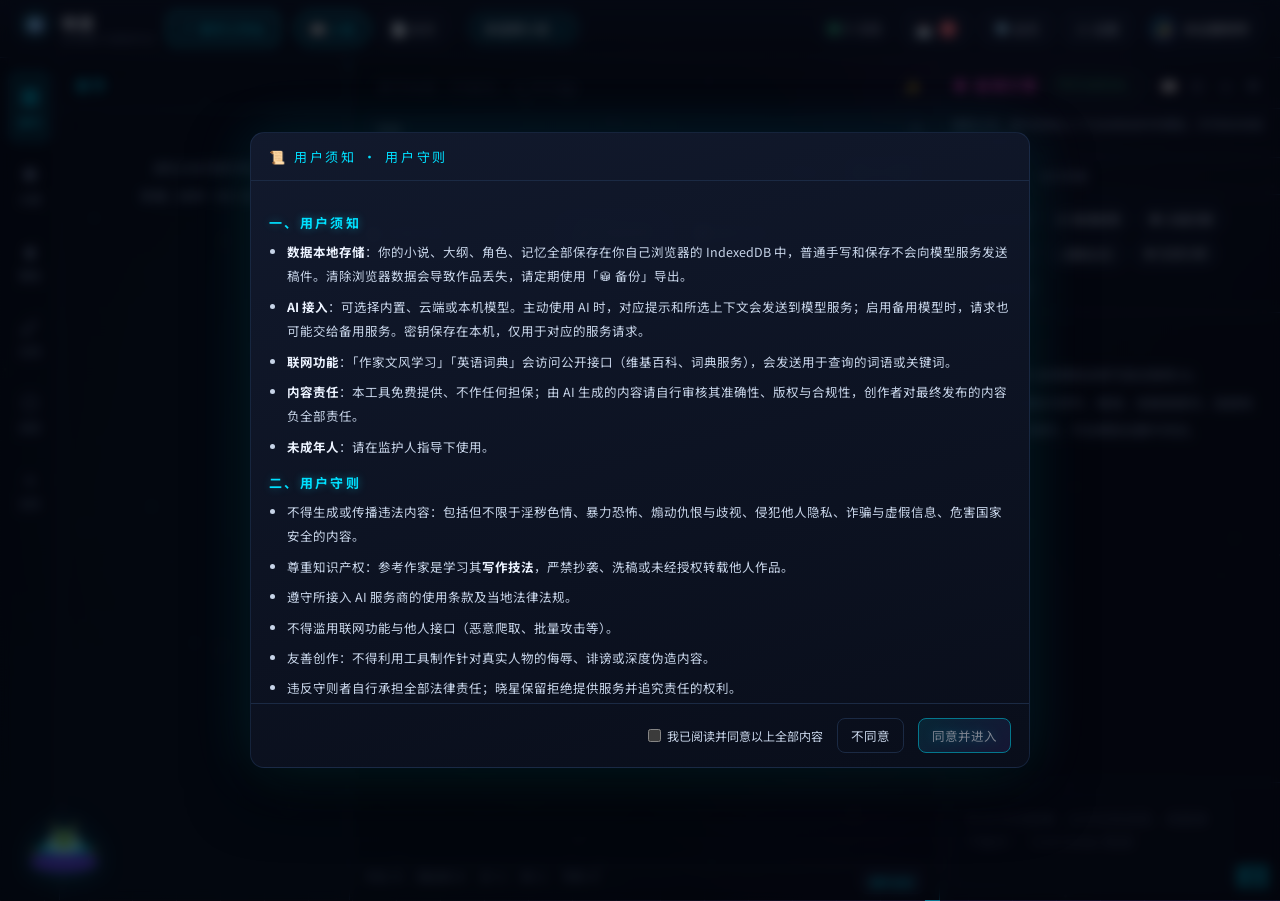
==== commit e8d7542b: "v4.7.0: full mobile adaptation (no feature cuts), mobile payment flow polish, user-to-creator messag" ====
--- a/index.html
+++ b/index.html
@@ -27,7 +27,7 @@
 <link rel="preconnect" href="https://fonts.googleapis.com" />
 <link rel="preconnect" href="https://fonts.gstatic.com" crossorigin />
 <link href="https://fonts.googleapis.com/css2?family=Orbitron:wght@500;700;900&family=Noto+Sans+SC:wght@300;400;500;700&family=JetBrains+Mono:wght@400;600&display=swap" rel="stylesheet" />
-<link rel="stylesheet" href="css/style.css?v=4.6.0" />
+<link rel="stylesheet" href="css/style.css?v=4.7.0" />
 </head>
 <body>
 <canvas id="starfield" aria-hidden="true"></canvas>
@@ -1150,6 +1150,8 @@
       </div>
       <div class="set-section-title" data-i18n="admin.pendingTitle">⏳ 待核对付款</div>
       <div class="admin-pending-list" id="admin-pending-list"></div>
+      <div class="set-section-title" data-i18n="admin.creatorMsgs">📬 用户来信（给创始人）</div>
+      <div class="admin-pending-list" id="admin-creator-msgs"></div>
       <div class="set-section-title" data-i18n="admin.paymentsTitle">💰 收款流水（最近）</div>
       <div class="admin-payments-list" id="admin-payments-list"></div>
       <div class="set-section-title" data-i18n="admin.receiptTitle">🧾 收退款登记（核对到账后填写）</div>
@@ -1232,6 +1234,13 @@
     </div>
     <div class="modal-body">
       <div class="msg-list scroll-area" id="msg-list"></div>
+      <div class="msg-compose">
+        <div class="set-section-title" data-i18n="msg.sendToCreator">✉️ 给创始人发信息</div>
+        <textarea class="input" id="msg-compose-text" rows="2" data-i18n-ph="msg.sendToCreatorPh" placeholder="给创作者（小柚子）留言、提问或反馈…"></textarea>
+        <div class="admin-msg-actions">
+          <button class="btn small primary" id="btn-msg-send" data-i18n="msg.sendCreator">发送</button>
+        </div>
+      </div>
     </div>
     <div class="modal-foot">
       <button class="btn small" id="btn-msg-refresh" data-i18n="admin.refresh">刷新</button>
@@ -1337,7 +1346,7 @@
     <p id="draft-review-note" role="status"></p>
   </div>
 </dialog>
-<script src="js/draft-review.js?v=4.6.0"></script>
-<script src="js/app.js?v=4.6.0"></script>
+<script src="js/draft-review.js?v=4.7.0"></script>
+<script src="js/app.js?v=4.7.0"></script>
 </body>
 </html>
--- a/css/style.css
+++ b/css/style.css
@@ -1043,6 +1043,9 @@
 .admin-msg-composer{border:1px solid var(--accent);border-radius:10px;padding:10px 12px;margin-top:10px;background:rgba(0,224,255,.05)}
 .admin-msg-composer textarea{margin-top:6px;min-height:64px}
 .admin-msg-actions{display:flex;gap:8px;justify-content:flex-end;margin-top:8px}
+.admin-func-note{font-size:11.5px;color:var(--txt-dim);line-height:1.8;border:1px dashed var(--line-soft);border-radius:8px;padding:8px 10px;margin-bottom:12px;background:rgba(16,24,42,.35)}
+.admin-receipt-form{display:flex;gap:8px;flex-wrap:wrap;align-items:center;margin-bottom:12px;border:1px solid var(--line);border-radius:10px;padding:10px 12px;background:rgba(12,17,28,.5)}
+.admin-receipt-form .input{width:auto;flex:1;min-width:110px}
 .admin-stats-row{display:grid;grid-template-columns:repeat(4,1fr);gap:10px;margin-bottom:14px}
 .admin-stat{border:1px solid var(--line);border-radius:10px;padding:12px 10px;background:rgba(10,14,22,.6);text-align:center}
 .as-num{display:block;font-family:var(--font-mono);font-size:19px;color:var(--accent);text-shadow:0 0 10px rgba(0,224,255,.4)}
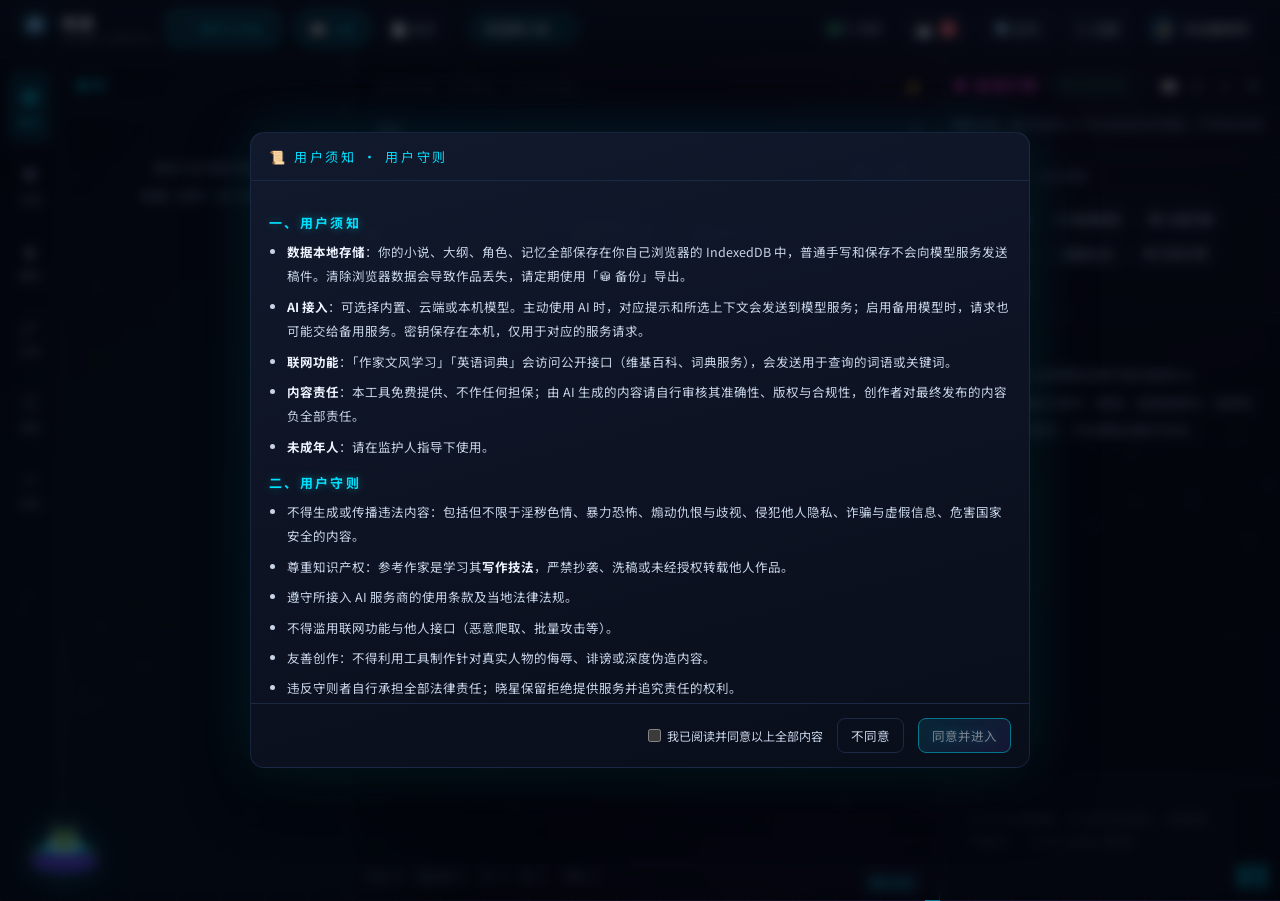
==== commit 5ee4e05f: "v4.7.1: fixed mobile sign-in (backdrop no longer closes critical dialogs, 16px inputs, scrollable fo" ====
--- a/index.html
+++ b/index.html
@@ -27,7 +27,7 @@
 <link rel="preconnect" href="https://fonts.googleapis.com" />
 <link rel="preconnect" href="https://fonts.gstatic.com" crossorigin />
 <link href="https://fonts.googleapis.com/css2?family=Orbitron:wght@500;700;900&family=Noto+Sans+SC:wght@300;400;500;700&family=JetBrains+Mono:wght@400;600&display=swap" rel="stylesheet" />
-<link rel="stylesheet" href="css/style.css?v=4.7.0" />
+<link rel="stylesheet" href="css/style.css?v=4.7.1" />
 </head>
 <body>
 <canvas id="starfield" aria-hidden="true"></canvas>
@@ -1346,7 +1346,7 @@
     <p id="draft-review-note" role="status"></p>
   </div>
 </dialog>
-<script src="js/draft-review.js?v=4.7.0"></script>
-<script src="js/app.js?v=4.7.0"></script>
+<script src="js/draft-review.js?v=4.7.1"></script>
+<script src="js/app.js?v=4.7.1"></script>
 </body>
 </html>
--- a/css/style.css
+++ b/css/style.css
@@ -1069,3 +1069,23 @@
   .paper-notebook[data-view=form] .paper-notebook-library,
   .paper-notebook[data-view=library] .paper-notebook-form{display:none}
 }
+
+/* ---------------- 手机全适配：弹窗 / 付费 / 通信（每一部手机） ---------------- */
+.msg-compose{border-top:1px dashed var(--line);padding-top:10px;margin-top:10px}
+.msg-compose textarea{margin-top:6px}
+@media (max-width:680px){
+  .modal{width:min(560px,96vw);max-height:94vh}
+  .modal.wide{width:96vw}
+  .modal-body{max-height:calc(94vh - 122px)}
+  .modal-foot{flex-wrap:wrap;gap:6px}
+  .modal-foot .btn{min-height:40px}
+  .dev-tip{flex-direction:column;align-items:center;gap:12px}
+  .dev-tip .tip-qr{width:min(240px,72vw)}
+  .agr-scroll{max-height:30vh}
+  .agr-pay-note{font-size:12px}
+  #topbar .topbar-right{flex-wrap:wrap;justify-content:flex-end}
+  #btn-admin-console{padding:6px 10px;font-size:12.5px;min-height:36px}
+  .admin-receipt-form .input{min-width:96px;flex:1 1 42%}
+  .admin-console-body{max-height:88vh}
+  .msg-compose textarea{min-height:60px}
+}
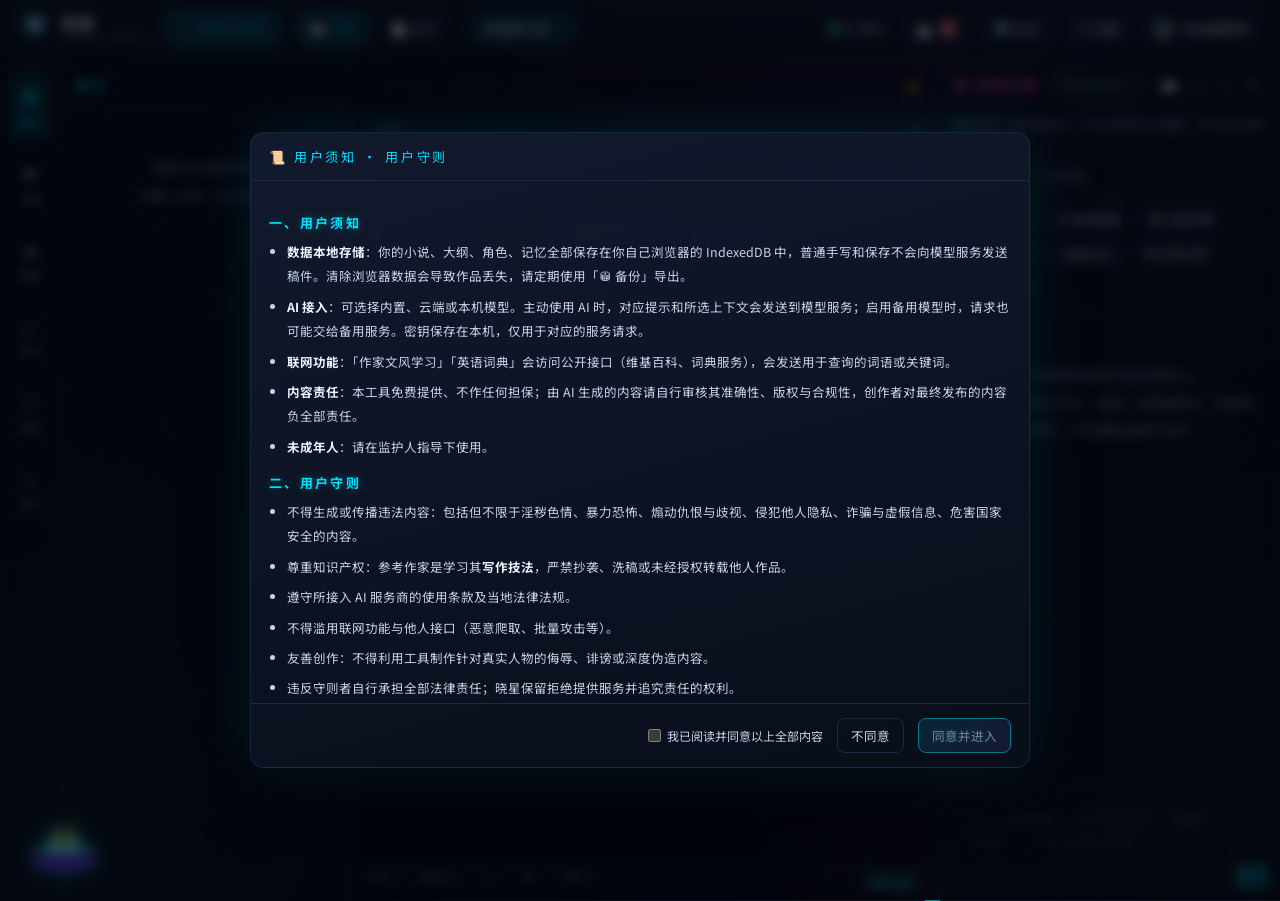
==== commit acd0b998: "v4.8.0: unified cross-site login (account bridge), mirrors sign in through the account server; all 4" ====
--- a/index.html
+++ b/index.html
@@ -3,6 +3,7 @@
 <head>
 <meta charset="UTF-8" />
 <meta name="viewport" content="width=device-width, initial-scale=1.0" />
+<meta name="referrer" content="no-referrer" />
 <title>晓星 XIAOXING · 全风格小说创作台</title>
 <link rel="icon" href="data:image/svg+xml,%3Csvg xmlns='http://www.w3.org/2000/svg' viewBox='0 0 64 64'%3E%3Cdefs%3E%3ClinearGradient id='g' x1='0' y1='0' x2='1' y2='1'%3E%3Cstop offset='0' stop-color='%2300e0ff'/%3E%3Cstop offset='1' stop-color='%237c5cff'/%3E%3C/linearGradient%3E%3C/defs%3E%3Cpath d='M32 4 C34 16 42 22 56 24 C42 26 34 32 32 44 C30 32 22 26 8 24 C22 22 30 16 32 4 Z' fill='url(%23g)'/%3E%3Cpath d='M20 13 L44 35 M44 13 L20 35' stroke='%23eaf6ff' stroke-width='5' stroke-linecap='round'/%3E%3C/svg%3E" />
 <meta name="description" content="晓星 XIAOXING —— 免费全风格小说在线创作平台：男频/女频风格表格、大纲、角色卡、记忆库、AI 剧情引擎、作家文风联网学习、英语词典。数据保存在本地浏览器，无字数上限。" />
@@ -27,7 +28,7 @@
 <link rel="preconnect" href="https://fonts.googleapis.com" />
 <link rel="preconnect" href="https://fonts.gstatic.com" crossorigin />
 <link href="https://fonts.googleapis.com/css2?family=Orbitron:wght@500;700;900&family=Noto+Sans+SC:wght@300;400;500;700&family=JetBrains+Mono:wght@400;600&display=swap" rel="stylesheet" />
-<link rel="stylesheet" href="css/style.css?v=4.7.1" />
+<link rel="stylesheet" href="css/style.css?v=4.8.0" />
 </head>
 <body>
 <canvas id="starfield" aria-hidden="true"></canvas>
@@ -1022,22 +1023,22 @@
         <button class="chip mini" data-authlang="en">English</button>
         <button class="chip mini" data-authlang="ru">Русский</button>
       </div>
-      <div class="auth-tabs">
+      <div class="auth-tabs" id="auth-tabs">
         <button class="chip set-chip on" id="auth-tab-login" data-i18n="auth.login">登录</button>
         <button class="chip set-chip" id="auth-tab-register" data-i18n="auth.register">注册</button>
       </div>
-      <div class="form-col">
+      <div class="form-col" id="auth-credentials">
         <label><span data-i18n="auth.user">用户名</span>
-          <input id="auth-user" type="text" maxlength="20" data-i18n-ph="auth.userPh" placeholder="2-20 位：字母 / 数字 / 下划线 / 中文" autocomplete="off" />
+          <input id="auth-user" type="text" maxlength="20" data-i18n-ph="auth.userPh" placeholder="2-20 位：字母 / 数字 / 下划线 / 中文" autocomplete="username" autocapitalize="none" spellcheck="false" />
         </label>
         <label><span data-i18n="auth.pass">密码</span>
-          <input id="auth-pass" type="password" maxlength="20" data-i18n-ph="auth.passPh" placeholder="至少 6 位，必须包含英文字母 + 数字" autocomplete="off" />
+          <input id="auth-pass" type="password" maxlength="128" data-i18n-ph="auth.passPh" placeholder="至少 6 位，必须包含英文字母 + 数字" autocomplete="current-password" />
         </label>
         <label id="auth-pass2-wrap" style="display:none"><span data-i18n="auth.pass2">确认密码</span>
-          <input id="auth-pass2" type="password" maxlength="20" data-i18n-ph="auth.pass2Ph" placeholder="再输入一次密码" autocomplete="off" />
+          <input id="auth-pass2" type="password" maxlength="128" data-i18n-ph="auth.pass2Ph" placeholder="再输入一次密码" autocomplete="new-password" />
         </label>
         <label id="auth-email-wrap" style="display:none"><span data-i18n="auth.email">邮箱（必填，用于确认用户信息）</span>
-          <input id="auth-email" type="email" maxlength="254" data-i18n-ph="auth.emailPh" placeholder="name@example.com" autocomplete="off" />
+          <input id="auth-email" type="email" maxlength="254" data-i18n-ph="auth.emailPh" placeholder="name@example.com" autocomplete="email" autocapitalize="none" spellcheck="false" />
         </label>
         <label id="auth-question-wrap" style="display:none"><span data-i18n="auth.question">密保问题（选填，用于找回密码）</span>
           <select id="auth-question">
@@ -1054,6 +1055,14 @@
         <div class="auth-hint" id="auth-hint"></div>
         <button class="btn-link" type="button" id="btn-auth-forgot" data-i18n="auth.forgot">忘记密码？</button>
       </div>
+      <div class="form-col" id="auth-bridge-choice" hidden>
+        <p id="auth-bridge-info" class="auth-local-note"></p>
+        <div class="forgot-actions">
+          <button class="btn ghost" type="button" id="btn-auth-bridge-switch" hidden></button>
+          <button class="btn-link" type="button" id="btn-auth-bridge-forgot" data-i18n="auth.forgot" hidden>忘记密码？</button>
+        </div>
+      </div>
+      <p class="auth-hint" id="auth-bridge-status" role="status" aria-live="polite" hidden></p>
       <div class="form-col" id="forgot-panel" hidden>
         <label><span data-i18n="auth.user">用户名</span>
           <input id="forgot-user" type="text" maxlength="20" data-i18n-ph="auth.userPh" placeholder="输入要找回的账户用户名" autocomplete="off" />
@@ -1066,7 +1075,7 @@
           <input id="forgot-answer" type="text" maxlength="64" data-i18n-ph="auth.answerPh" placeholder="注册时设置的答案" autocomplete="off" />
         </label>
         <label id="forgot-pass-wrap" hidden><span data-i18n="auth.newPass">新密码</span>
-          <input id="forgot-pass" type="password" maxlength="128" data-i18n-ph="auth.passPh" placeholder="至少 6 位，必须包含英文字母 + 数字" autocomplete="off" />
+          <input id="forgot-pass" type="password" maxlength="128" data-i18n-ph="auth.passPh" placeholder="至少 6 位，必须包含英文字母 + 数字" autocomplete="new-password" />
         </label>
         <div class="forgot-actions">
           <button class="btn" type="button" id="btn-forgot-back" data-i18n="auth.backLogin">返回登录</button>
@@ -1346,7 +1355,9 @@
     <p id="draft-review-note" role="status"></p>
   </div>
 </dialog>
-<script src="js/draft-review.js?v=4.7.1"></script>
-<script src="js/app.js?v=4.7.1"></script>
+<script src="js/account-config.js"></script>
+<script src="js/account-bridge.js?v=4.8.0"></script>
+<script src="js/draft-review.js?v=4.8.0"></script>
+<script src="js/app.js?v=4.8.0"></script>
 </body>
 </html>
--- a/css/style.css
+++ b/css/style.css
@@ -1074,11 +1074,17 @@
 .msg-compose{border-top:1px dashed var(--line);padding-top:10px;margin-top:10px}
 .msg-compose textarea{margin-top:6px}
 @media (max-width:680px){
-  .modal{width:min(560px,96vw);max-height:94vh}
-  .modal.wide{width:96vw}
-  .modal-body{max-height:calc(94vh - 122px)}
+  .modal{width:min(560px,98vw);max-height:96vh;max-height:96dvh}
+  .modal.wide{width:98vw}
+  .modal-body{max-height:calc(96vh - 122px);max-height:calc(96dvh - 122px)}
   .modal-foot{flex-wrap:wrap;gap:6px}
   .modal-foot .btn{min-height:40px}
+  /* 登录等关键弹窗：表单区滚动、底栏固定可见，防止手机上按钮被挤出屏幕 */
+  #modal-auth .modal,#modal-terms .modal,#modal-storage .modal,#modal-agreement .modal{max-height:96vh;max-height:96dvh}
+  #modal-auth .modal-body{flex:1;min-height:0}
+  /* 手机输入不触发 iOS 自动缩放；按钮防双击缩放 */
+  .modal input,.modal textarea,.modal select{font-size:16px}
+  button,.btn,.chip{touch-action:manipulation}
   .dev-tip{flex-direction:column;align-items:center;gap:12px}
   .dev-tip .tip-qr{width:min(240px,72vw)}
   .agr-scroll{max-height:30vh}
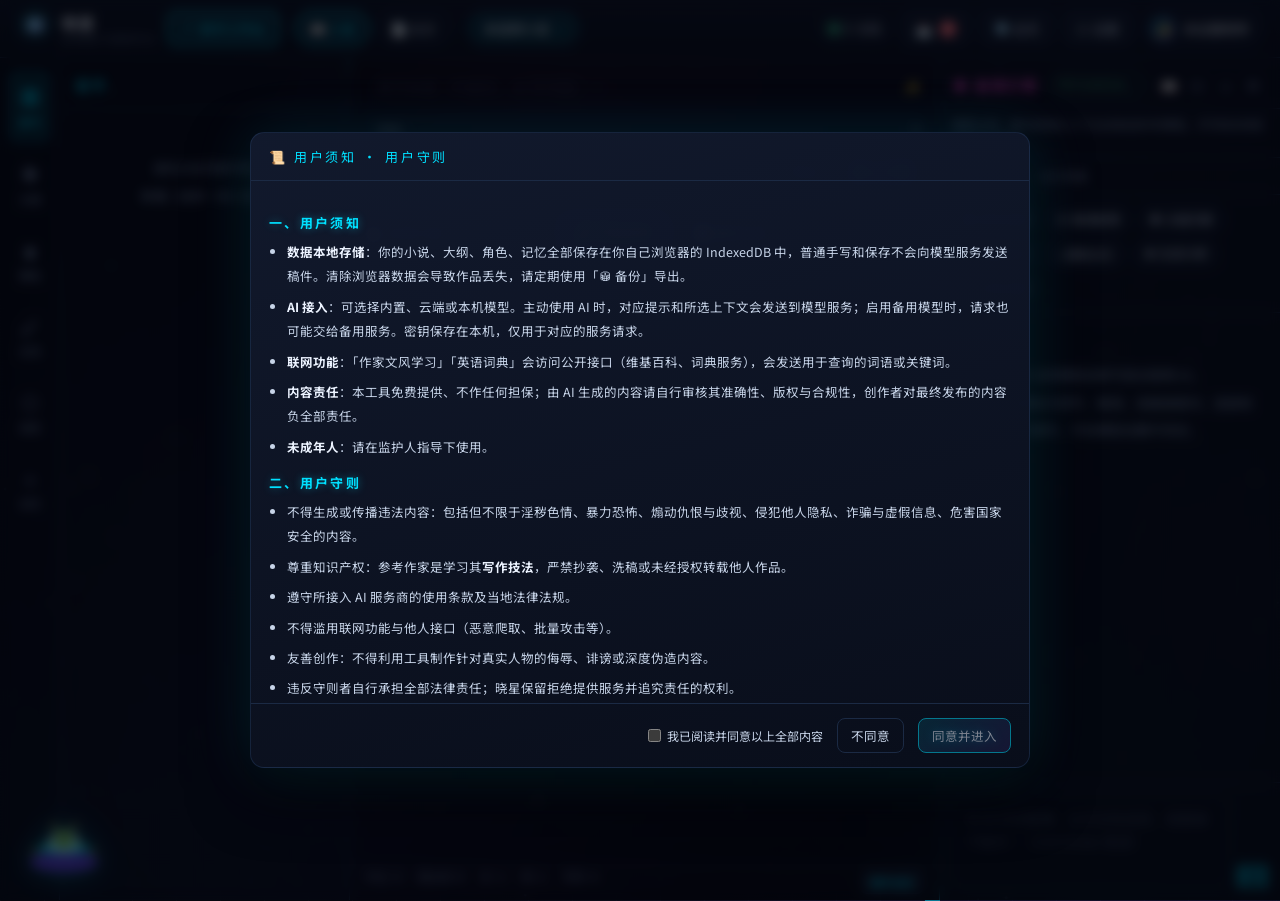
==== commit c9b90d5c: "v4.9.0: serverless cross-platform login (deterministic local accounts), full encrypted cross-device " ====
--- a/index.html
+++ b/index.html
@@ -28,7 +28,7 @@
 <link rel="preconnect" href="https://fonts.googleapis.com" />
 <link rel="preconnect" href="https://fonts.gstatic.com" crossorigin />
 <link href="https://fonts.googleapis.com/css2?family=Orbitron:wght@500;700;900&family=Noto+Sans+SC:wght@300;400;500;700&family=JetBrains+Mono:wght@400;600&display=swap" rel="stylesheet" />
-<link rel="stylesheet" href="css/style.css?v=4.8.0" />
+<link rel="stylesheet" href="css/style.css?v=4.9.0" />
 </head>
 <body>
 <canvas id="starfield" aria-hidden="true"></canvas>
@@ -565,6 +565,19 @@
       <div class="backup-row"><div><b id="docx-title">导出 Word 文档</b><span id="docx-desc">下载可继续编辑的小说或论文（.docx）</span></div><button type="button" class="btn" id="btn-export-docx">下载 Word</button></div>
       <div class="backup-row"><div><b data-i18n="backup.json">备份全部作品 JSON</b><span data-i18n="backup.jsonSub">含稿件、版本历史和对话；不含账号或模型密钥</span></div><button class="btn" id="btn-export-json" data-i18n="backup.backupBtn">备份</button></div>
       <div class="backup-row"><div><b data-i18n="backup.import">导入备份 JSON</b><span data-i18n="backup.importSub">恢复为独立副本，保留现有数据</span></div><button class="btn" id="btn-import-json" data-i18n="backup.importBtn">导入</button></div>
+      <div class="backup-row"><div><b data-i18n="backup.xdev">跨设备完整备份（账号+数据，加密）</b><span data-i18n="backup.xdevSub">含账号、全部作品与设置；任何设备可恢复</span></div>
+        <input class="input backup-pass" id="xdev-pass" type="password" maxlength="64" data-i18n-ph="backup.xdevPassPh" placeholder="备份密码（≥6位，含字母+数字）" autocomplete="off" />
+        <button class="btn" id="btn-xdev-export" data-i18n="backup.xdevExport">加密备份</button>
+      </div>
+      <div class="backup-row"><div><b data-i18n="backup.xdevImport">跨设备完整恢复</b><span data-i18n="backup.xdevImportSub">选择 .xxb 文件或粘贴备份码</span></div>
+        <input class="input backup-pass" id="xdev-import-pass" type="password" maxlength="64" data-i18n-ph="backup.xdevImportPassPh" placeholder="备份密码" autocomplete="off" />
+        <button class="btn" id="btn-xdev-import-file" data-i18n="backup.xdevFile">选择文件</button>
+        <button class="btn" id="btn-xdev-import-text" data-i18n="backup.xdevPaste">粘贴备份码</button>
+      </div>
+      <div class="backup-row" id="xdev-text-wrap" hidden>
+        <textarea class="input" id="xdev-text" rows="3" placeholder="XXB1.…"></textarea>
+        <button class="btn primary" id="btn-xdev-import-go" data-i18n="backup.xdevImport">恢复</button>
+      </div>
       <div class="backup-row danger-row"><div><b data-i18n="backup.wipe">清除全部数据</b><span data-i18n="backup.wipeSub">不可恢复！</span></div><button class="btn danger" id="btn-wipe" data-i18n="backup.wipeBtn">清除</button></div>
       <input type="file" id="import-file" accept="application/json" hidden />
     </div>
@@ -1356,8 +1369,8 @@
   </div>
 </dialog>
 <script src="js/account-config.js"></script>
-<script src="js/account-bridge.js?v=4.8.0"></script>
-<script src="js/draft-review.js?v=4.8.0"></script>
-<script src="js/app.js?v=4.8.0"></script>
+<script src="js/account-bridge.js?v=4.9.0"></script>
+<script src="js/draft-review.js?v=4.9.0"></script>
+<script src="js/app.js?v=4.9.0"></script>
 </body>
 </html>
--- a/css/style.css
+++ b/css/style.css
@@ -550,6 +550,10 @@
 .auth-hint{font-size:12px;line-height:1.7;min-height:18px}
 .auth-hint.err{color:var(--err)}
 .auth-hint.ok{color:var(--ok)}
+#modal-auth [hidden]{display:none!important}
+#auth-bridge-choice{border:1px solid var(--line);border-radius:12px;padding:13px 15px;margin:0 0 10px}
+#auth-bridge-info,#auth-bridge-status{overflow-wrap:anywhere}
+#auth-bridge-choice .forgot-actions{justify-content:flex-start;flex-wrap:wrap}
 .btn-link{background:none;border:none;color:var(--accent);cursor:pointer;font-family:var(--font-ui);font-size:12.5px;padding:4px 0;text-align:left;text-decoration:underline;text-decoration-color:rgba(0,224,255,.4)}
 .btn-link:hover{text-decoration-color:var(--accent)}
 .forgot-actions{display:flex;gap:10px;justify-content:flex-end;margin-top:6px}
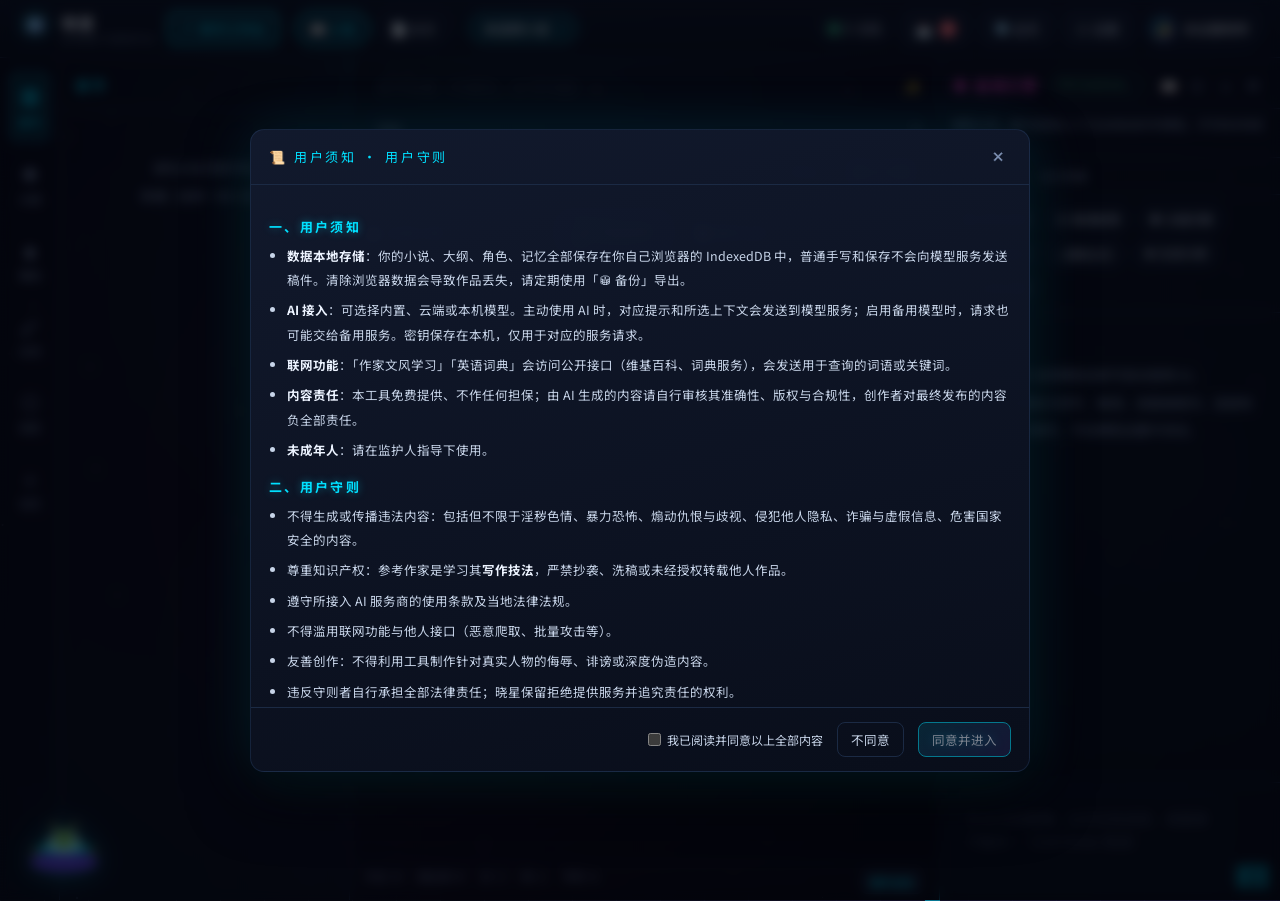
==== commit a60c5ce4: "v4.9.1: fix unclosable dialogs (auth modal ✕, universal Escape close, terms ✕)" ====
--- a/index.html
+++ b/index.html
@@ -28,7 +28,7 @@
 <link rel="preconnect" href="https://fonts.googleapis.com" />
 <link rel="preconnect" href="https://fonts.gstatic.com" crossorigin />
 <link href="https://fonts.googleapis.com/css2?family=Orbitron:wght@500;700;900&family=Noto+Sans+SC:wght@300;400;500;700&family=JetBrains+Mono:wght@400;600&display=swap" rel="stylesheet" />
-<link rel="stylesheet" href="css/style.css?v=4.9.0" />
+<link rel="stylesheet" href="css/style.css?v=4.9.1" />
 </head>
 <body>
 <canvas id="starfield" aria-hidden="true"></canvas>
@@ -578,6 +578,7 @@
         <textarea class="input" id="xdev-text" rows="3" placeholder="XXB1.…"></textarea>
         <button class="btn primary" id="btn-xdev-import-go" data-i18n="backup.xdevImport">恢复</button>
       </div>
+      <input type="file" id="xdev-file" accept=".xxb,text/plain,application/octet-stream" hidden />
       <div class="backup-row danger-row"><div><b data-i18n="backup.wipe">清除全部数据</b><span data-i18n="backup.wipeSub">不可恢复！</span></div><button class="btn danger" id="btn-wipe" data-i18n="backup.wipeBtn">清除</button></div>
       <input type="file" id="import-file" accept="application/json" hidden />
     </div>
@@ -725,6 +726,7 @@
   <div class="modal terms-modal">
     <div class="modal-head">
       <div class="modal-title" data-i18n="terms.title">📜 用户须知 · 用户守则</div>
+      <button class="icon-btn modal-close" type="button" data-close="modal-terms" data-i18n-title="common.close" title="关闭">✕</button>
     </div>
     <div class="modal-body terms-body">
       <h3 class="terms-h" data-i18n="terms.noticeTitle">一、用户须知</h3>
@@ -1029,6 +1031,7 @@
   <div class="modal">
     <div class="modal-head">
       <div class="modal-title" data-i18n="auth.title">👤 登录 / 注册</div>
+      <button class="icon-btn modal-close" type="button" data-close="modal-auth" data-i18n-title="common.close" title="关闭">✕</button>
     </div>
     <div class="modal-body">
       <div class="auth-langs">
@@ -1369,8 +1372,8 @@
   </div>
 </dialog>
 <script src="js/account-config.js"></script>
-<script src="js/account-bridge.js?v=4.9.0"></script>
-<script src="js/draft-review.js?v=4.9.0"></script>
-<script src="js/app.js?v=4.9.0"></script>
+<script src="js/account-bridge.js?v=4.9.1"></script>
+<script src="js/draft-review.js?v=4.9.1"></script>
+<script src="js/app.js?v=4.9.1"></script>
 </body>
 </html>
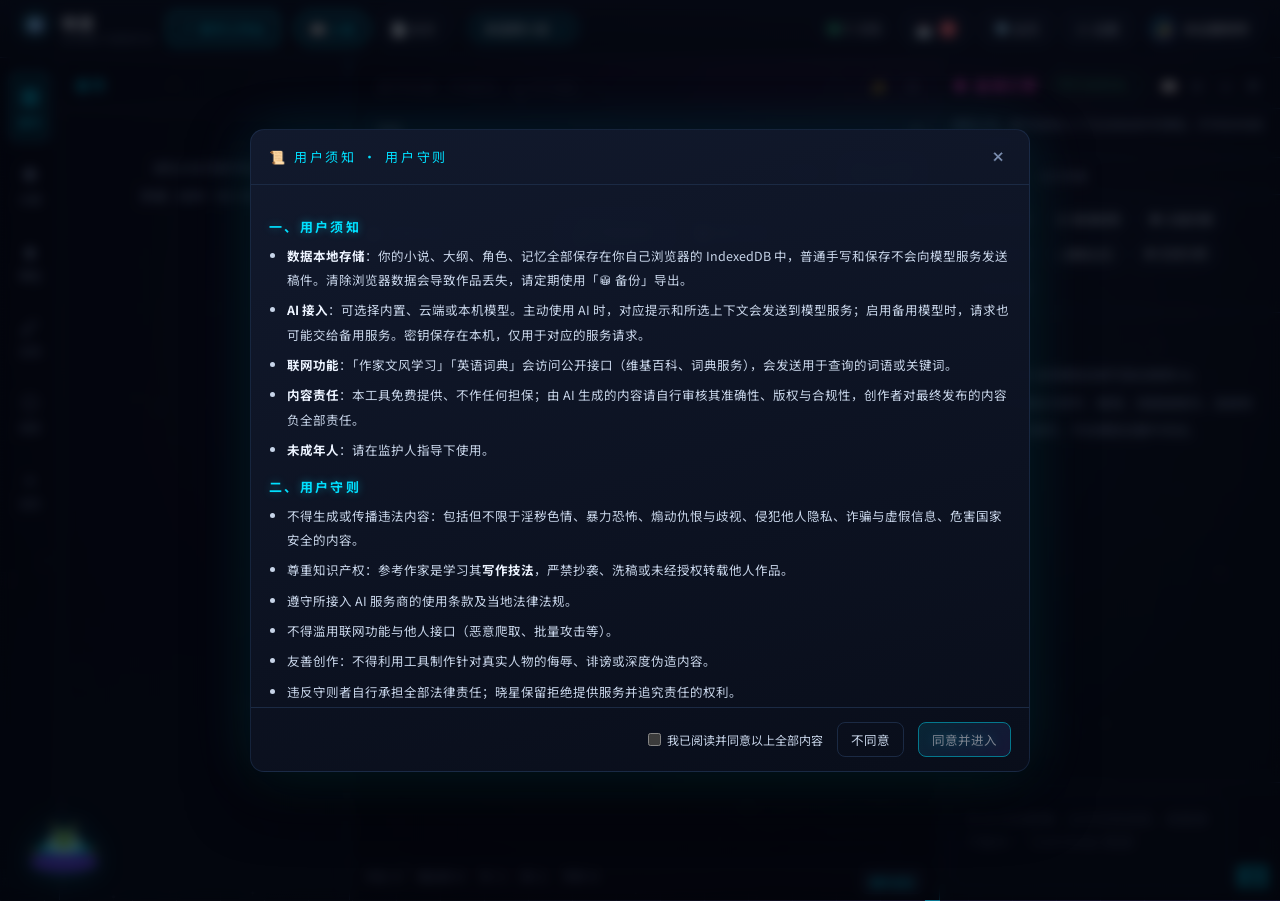
==== commit 44765662: "v4.10.0: immersive writing — character-chat interface, AI fuses dialogue into prose with narration" ====
--- a/index.html
+++ b/index.html
@@ -28,7 +28,7 @@
 <link rel="preconnect" href="https://fonts.googleapis.com" />
 <link rel="preconnect" href="https://fonts.gstatic.com" crossorigin />
 <link href="https://fonts.googleapis.com/css2?family=Orbitron:wght@500;700;900&family=Noto+Sans+SC:wght@300;400;500;700&family=JetBrains+Mono:wght@400;600&display=swap" rel="stylesheet" />
-<link rel="stylesheet" href="css/style.css?v=4.9.1" />
+<link rel="stylesheet" href="css/style.css?v=4.10.0" />
 </head>
 <body>
 <canvas id="starfield" aria-hidden="true"></canvas>
@@ -115,6 +115,7 @@
     <div id="editor-toolbar">
       <input id="chapter-title" type="text" data-i18n-ph="ed.chapterTitlePh" placeholder="章节标题（可留空，AI 可代起）…" maxlength="120" autocomplete="off" />
       <button class="icon-btn" id="btn-title-suggest" data-i18n-title="co.chapterTitle" title="AI 起章节名">✨</button>
+      <button class="icon-btn" id="btn-immersive" data-i18n-title="im.openTitle" title="沉浸式写作：在聊天界面里用角色对话写小说">🗨</button>
       <select id="chapter-status" data-i18n-title="ed.chapterStatus" title="章节状态">
         <option value="draft" data-i18n="status.draft">草稿</option>
         <option value="revising" data-i18n="status.revising">修订中</option>
@@ -1274,6 +1275,24 @@
   </div>
 </div>
 
+<!-- 沉浸式写作：模拟聊天界面，用角色对话写小说 -->
+<div id="immersive" hidden>
+  <div class="im-frame">
+    <div class="im-head">
+      <span class="im-close" id="im-close" data-i18n-title="common.close" title="关闭">✕</span>
+      <div class="im-title"><span class="im-dot"></span><b id="im-novel-title">…</b></div>
+      <button class="im-finish" id="im-finish" data-i18n="im.finish">完成本章</button>
+    </div>
+    <div class="im-body" id="im-list"></div>
+    <div class="im-speakers" id="im-speakers"></div>
+    <div class="im-inputbar">
+      <input id="im-input" maxlength="500" data-i18n-ph="im.inputPh" placeholder="输入角色要说的话…" autocomplete="off" />
+      <button class="im-send" id="im-send" data-i18n="im.send">发送</button>
+    </div>
+    <div class="im-status" id="im-status"></div>
+  </div>
+</div>
+
 <div id="toasts"></div>
 <noscript><div style="position:fixed;inset:0;background:#04060e;color:#fff;display:flex;align-items:center;justify-content:center">本应用需要启用 JavaScript。</div></noscript>
 <div class="modal-overlay" id="modal-install-app" hidden>
@@ -1372,8 +1391,8 @@
   </div>
 </dialog>
 <script src="js/account-config.js"></script>
-<script src="js/account-bridge.js?v=4.9.1"></script>
-<script src="js/draft-review.js?v=4.9.1"></script>
-<script src="js/app.js?v=4.9.1"></script>
+<script src="js/account-bridge.js?v=4.10.0"></script>
+<script src="js/draft-review.js?v=4.10.0"></script>
+<script src="js/app.js?v=4.10.0"></script>
 </body>
 </html>
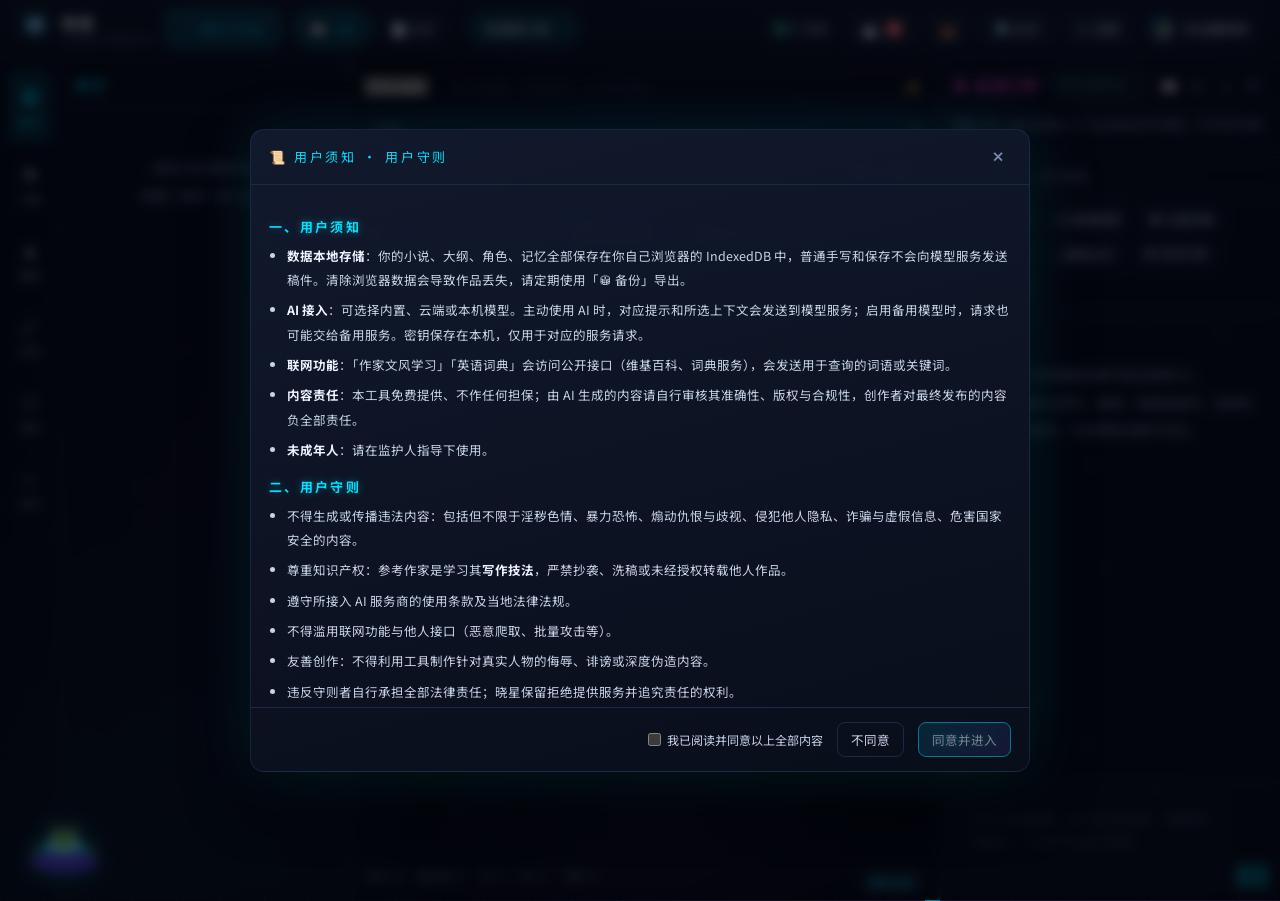
==== commit 8473f02b: "v4.11.0: prominent immersive-writing entry, upgraded auto history (50 versions), share system with Q" ====
--- a/index.html
+++ b/index.html
@@ -28,7 +28,7 @@
 <link rel="preconnect" href="https://fonts.googleapis.com" />
 <link rel="preconnect" href="https://fonts.gstatic.com" crossorigin />
 <link href="https://fonts.googleapis.com/css2?family=Orbitron:wght@500;700;900&family=Noto+Sans+SC:wght@300;400;500;700&family=JetBrains+Mono:wght@400;600&display=swap" rel="stylesheet" />
-<link rel="stylesheet" href="css/style.css?v=4.10.0" />
+<link rel="stylesheet" href="css/style.css?v=4.11.0" />
 </head>
 <body>
 <canvas id="starfield" aria-hidden="true"></canvas>
@@ -76,6 +76,7 @@
       <span class="online-dot"></span><span id="online-count">0</span><span data-i18n="online.label">在线</span>
     </div>
     <button class="tb-btn" id="btn-inbox" data-i18n-title="msg.title" title="私信" hidden>📩<span class="inbox-badge" id="inbox-badge" hidden>0</span></button>
+    <button class="tb-btn" id="btn-share" data-i18n-title="share.title" title="把晓星分享给朋友">📤</button>
     <button class="tb-btn admin-only" id="btn-admin-console" data-i18n="admin.open" data-i18n-title="admin.openTitle" title="站长操作台">👑 管理</button>
     <button class="tb-btn" id="btn-vip" data-i18n="btn.vip" data-i18n-title="btn.vipTitle" title="会员中心（试运营）">💎 会员</button>
     <button class="tb-btn" id="btn-settings" data-i18n="btn.settings" data-i18n-title="btn.settingsTitle" title="设置">⚙ 设置</button>
@@ -113,9 +114,9 @@
 
   <main id="editor-zone">
     <div id="editor-toolbar">
+      <button class="im-entry" id="btn-immersive" data-i18n-title="im.openTitle" title="沉浸式写作：像发消息一样用角色对话写小说"><span class="im-entry-ico">🗨</span><span class="im-entry-label" data-i18n="im.open">沉浸式写作</span></button>
       <input id="chapter-title" type="text" data-i18n-ph="ed.chapterTitlePh" placeholder="章节标题（可留空，AI 可代起）…" maxlength="120" autocomplete="off" />
       <button class="icon-btn" id="btn-title-suggest" data-i18n-title="co.chapterTitle" title="AI 起章节名">✨</button>
-      <button class="icon-btn" id="btn-immersive" data-i18n-title="im.openTitle" title="沉浸式写作：在聊天界面里用角色对话写小说">🗨</button>
       <select id="chapter-status" data-i18n-title="ed.chapterStatus" title="章节状态">
         <option value="draft" data-i18n="status.draft">草稿</option>
         <option value="revising" data-i18n="status.revising">修订中</option>
@@ -123,7 +124,7 @@
       </select>
       <span class="meta-chip" id="word-count">0 字</span>
       <span class="meta-chip save-chip" id="save-state">—</span>
-      <button class="btn mini draft-history-btn" id="btn-chapter-history" type="button" disabled>版本历史</button>
+      <button class="btn mini draft-history-btn" id="btn-chapter-history" type="button" disabled data-i18n-title="history.btnTitle" title="查看本文章的全部保存历史并可恢复">🕘 历史记录</button>
       <button class="btn mini" id="btn-manuscript-search" type="button" aria-haspopup="dialog" disabled>全文查找</button>
       <span class="spacer"></span>
       <button class="tb-btn" id="btn-focus" data-i18n="btn.focus" data-i18n-title="btn.focusTitle" title="专注写作模式（隐藏面板）">⛶ 专注</button>
@@ -183,7 +184,7 @@
         </select>
         <span class="meta-chip" id="paper-word-count">0 字</span>
         <span class="meta-chip save-chip" id="paper-save-state">—</span>
-      <button class="btn mini draft-history-btn" id="btn-paper-history" type="button" disabled>版本历史</button>
+      <button class="btn mini draft-history-btn" id="btn-paper-history" type="button" disabled data-i18n-title="history.btnTitle" title="查看本文章的全部保存历史并可恢复">🕘 历史记录</button>
         <span class="spacer"></span>
         <button class="btn" id="btn-paper-guide" type="button" aria-haspopup="dialog" data-i18n="p.guide">写作向导</button>
         <button type="button" class="btn" id="btn-paper-sources" aria-haspopup="dialog" data-i18n="refs.open" disabled>文献笔记</button>
@@ -1293,6 +1294,31 @@
   </div>
 </div>
 
+<!-- 分享 -->
+<div class="modal-overlay" id="modal-share" hidden>
+  <div class="modal">
+    <div class="modal-head">
+      <div class="modal-title" data-i18n="share.title">📤 把晓星分享给朋友</div>
+      <button class="icon-btn modal-close" data-close="modal-share">✕</button>
+    </div>
+    <div class="modal-body share-body">
+      <p class="share-slogan" data-i18n="share.slogan">免费 AI 写小说、写论文，还能用角色对话沉浸式创作——推荐给你！</p>
+      <button class="btn primary share-big" id="btn-share-api" data-i18n="share.api">📲 一键分享（系统分享）</button>
+      <div class="share-row">
+        <input class="input" id="share-link" readonly />
+        <button class="btn" id="btn-share-copy-link" data-i18n="share.copyLink">复制链接</button>
+      </div>
+      <div class="share-row">
+        <button class="btn" id="btn-share-copy-text" data-i18n="share.copyText">复制推荐语 + 链接</button>
+      </div>
+      <div class="share-qr-wrap">
+        <img class="share-qr" id="share-qr" alt="二维码" />
+        <span class="share-qr-note" data-i18n="share.qrNote">扫码即可打开晓星</span>
+      </div>
+    </div>
+  </div>
+</div>
+
 <div id="toasts"></div>
 <noscript><div style="position:fixed;inset:0;background:#04060e;color:#fff;display:flex;align-items:center;justify-content:center">本应用需要启用 JavaScript。</div></noscript>
 <div class="modal-overlay" id="modal-install-app" hidden>
@@ -1391,8 +1417,8 @@
   </div>
 </dialog>
 <script src="js/account-config.js"></script>
-<script src="js/account-bridge.js?v=4.10.0"></script>
-<script src="js/draft-review.js?v=4.10.0"></script>
-<script src="js/app.js?v=4.10.0"></script>
+<script src="js/account-bridge.js?v=4.11.0"></script>
+<script src="js/draft-review.js?v=4.11.0"></script>
+<script src="js/app.js?v=4.11.0"></script>
 </body>
 </html>
--- a/css/style.css
+++ b/css/style.css
@@ -1050,6 +1050,38 @@
 .admin-func-note{font-size:11.5px;color:var(--txt-dim);line-height:1.8;border:1px dashed var(--line-soft);border-radius:8px;padding:8px 10px;margin-bottom:12px;background:rgba(16,24,42,.35)}
 .admin-receipt-form{display:flex;gap:8px;flex-wrap:wrap;align-items:center;margin-bottom:12px;border:1px solid var(--line);border-radius:10px;padding:10px 12px;background:rgba(12,17,28,.5)}
 .admin-receipt-form .input{width:auto;flex:1;min-width:110px}
+/* ---------------- 沉浸式写作（模拟聊天界面） ---------------- */
+#immersive{position:fixed;inset:0;z-index:400;display:flex;align-items:center;justify-content:center;background:rgba(2,4,10,.88);backdrop-filter:blur(8px)}
+#immersive[hidden]{display:none}
+.im-frame{display:flex;flex-direction:column;width:min(420px,96vw);height:min(78vh,720px);min-height:420px;border:1px solid var(--line-soft);border-radius:22px;overflow:hidden;background:linear-gradient(180deg,#0b1222,#060a14);box-shadow:0 0 70px rgba(0,224,255,.18),0 30px 70px rgba(0,0,0,.7)}
+.im-head{display:flex;align-items:center;gap:10px;padding:10px 14px;border-bottom:1px solid var(--line);background:rgba(10,16,30,.96)}
+.im-close{cursor:pointer;color:var(--txt-dim);font-size:15px;padding:4px 8px;border-radius:8px}
+.im-close:hover{color:var(--err);background:rgba(255,95,109,.1)}
+.im-title{display:flex;align-items:center;gap:8px;flex:1;min-width:0}
+.im-dot{width:8px;height:8px;border-radius:50%;background:var(--ok);box-shadow:0 0 8px var(--ok)}
+.im-title b{font-size:13.5px;color:var(--txt-bright);white-space:nowrap;overflow:hidden;text-overflow:ellipsis}
+.im-finish{border:1px solid rgba(255,180,84,.5);color:#ffd9a0;background:rgba(255,180,84,.1);border-radius:999px;padding:6px 12px;font-size:12px;cursor:pointer;font-family:var(--font-ui)}
+.im-finish:hover{background:rgba(255,180,84,.2)}
+.im-body{flex:1;min-height:0;overflow-y:auto;padding:14px 12px;display:flex;flex-direction:column;gap:10px;background:
+  radial-gradient(120% 100% at 50% 0%, rgba(30,58,86,.25) 0%, transparent 60%),
+  repeating-linear-gradient(0deg, rgba(255,255,255,.015) 0 1px, transparent 1px 46px)}
+.im-msg{display:flex;align-items:flex-end;gap:8px;max-width:88%}
+.im-msg.me{align-self:flex-end;flex-direction:row-reverse}
+.im-avatar{flex:none;width:32px;height:32px;border-radius:50%;display:flex;align-items:center;justify-content:center;font-size:14px;font-weight:600;color:#041018;background:linear-gradient(135deg,#8ff0ff,#3fb7d8);box-shadow:0 0 10px rgba(0,224,255,.4)}
+.im-bubble{padding:9px 13px;border-radius:14px;font-size:14.5px;line-height:1.65;color:var(--txt-bright);background:rgba(24,36,60,.9);border:1px solid var(--line);word-break:break-word;white-space:pre-wrap}
+.im-msg.me .im-bubble{background:linear-gradient(135deg,rgba(0,180,220,.35),rgba(0,120,170,.28));border-color:rgba(0,224,255,.35)}
+.im-speaker{display:block;font-size:10px;color:var(--accent);margin-bottom:2px;opacity:.85}
+.im-speakers{display:flex;gap:6px;overflow-x:auto;padding:8px 12px;border-top:1px dashed var(--line);scrollbar-width:thin}
+.im-speakers .chip{flex:none;padding:5px 12px;font-size:12px}
+.im-speakers .chip.on{border-color:var(--accent);color:var(--accent);box-shadow:0 0 10px rgba(0,224,255,.35)}
+.im-inputbar{display:flex;gap:8px;padding:10px 12px;border-top:1px solid var(--line);background:rgba(8,13,26,.96)}
+.im-inputbar .input{flex:1;border-radius:999px;padding:9px 15px}
+.im-send{border:none;border-radius:999px;padding:0 18px;background:var(--accent);color:#041018;font-weight:600;cursor:pointer;font-family:var(--font-ui)}
+.im-send:disabled{opacity:.5;cursor:default}
+.im-status{padding:4px 14px;font-size:11px;color:var(--warn);min-height:18px;border-top:1px solid var(--line)}
+@media (max-width:680px){
+  .im-frame{width:100vw;height:100dvh;max-height:100dvh;border-radius:0;border:none}
+}
 .admin-stats-row{display:grid;grid-template-columns:repeat(4,1fr);gap:10px;margin-bottom:14px}
 .admin-stat{border:1px solid var(--line);border-radius:10px;padding:12px 10px;background:rgba(10,14,22,.6);text-align:center}
 .as-num{display:block;font-family:var(--font-mono);font-size:19px;color:var(--accent);text-shadow:0 0 10px rgba(0,224,255,.4)}
